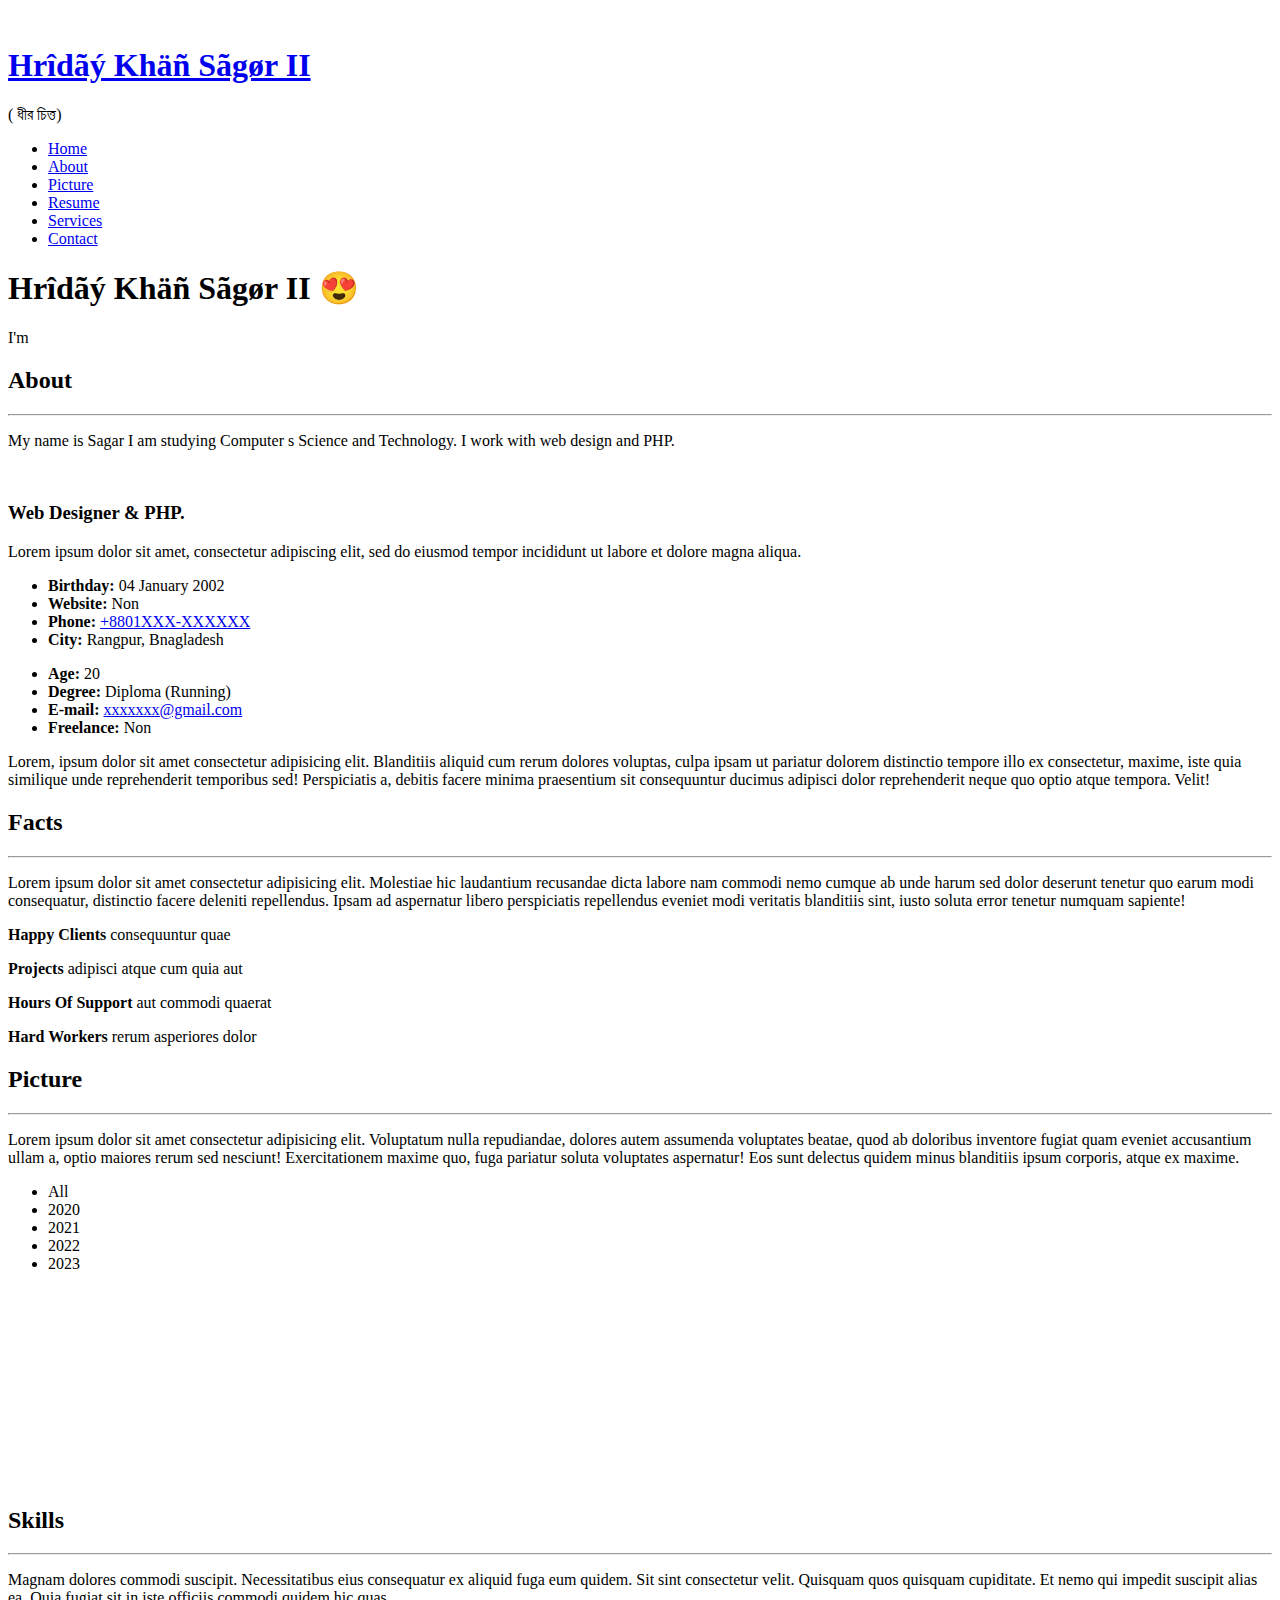
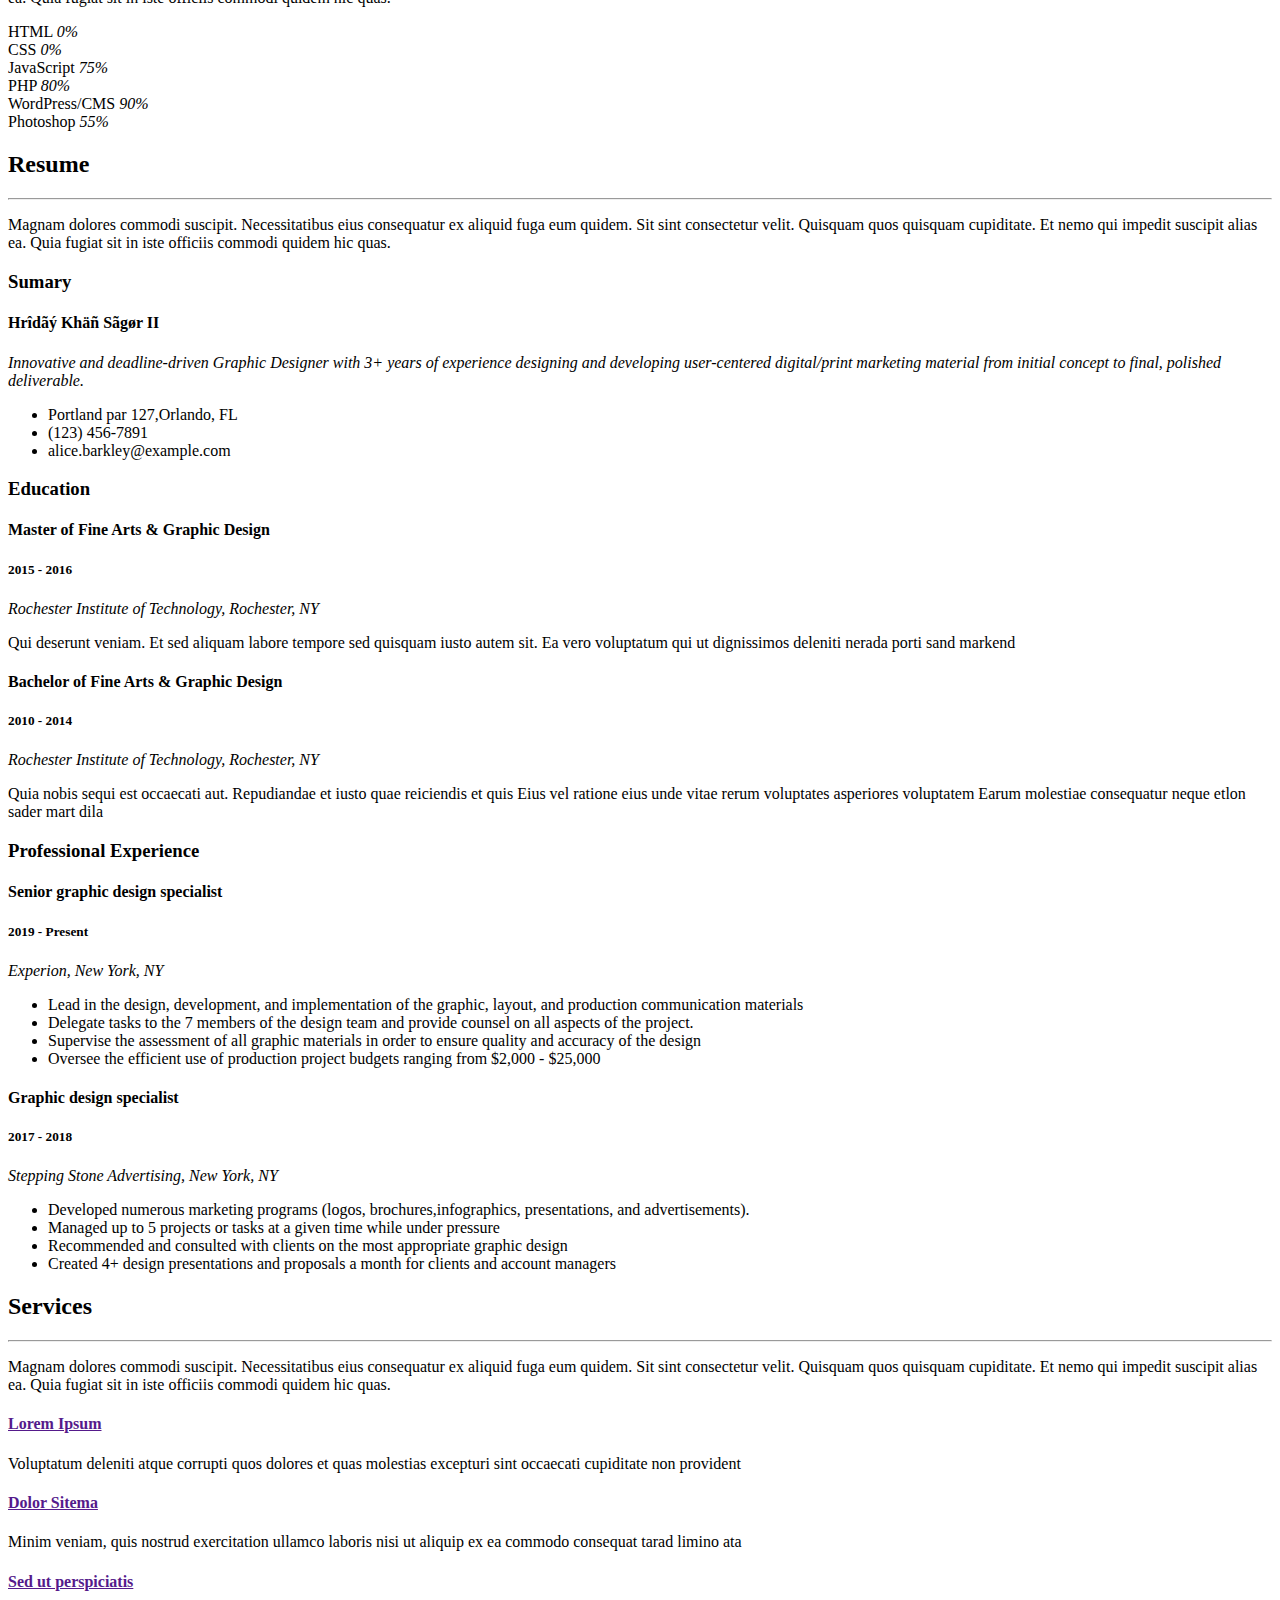
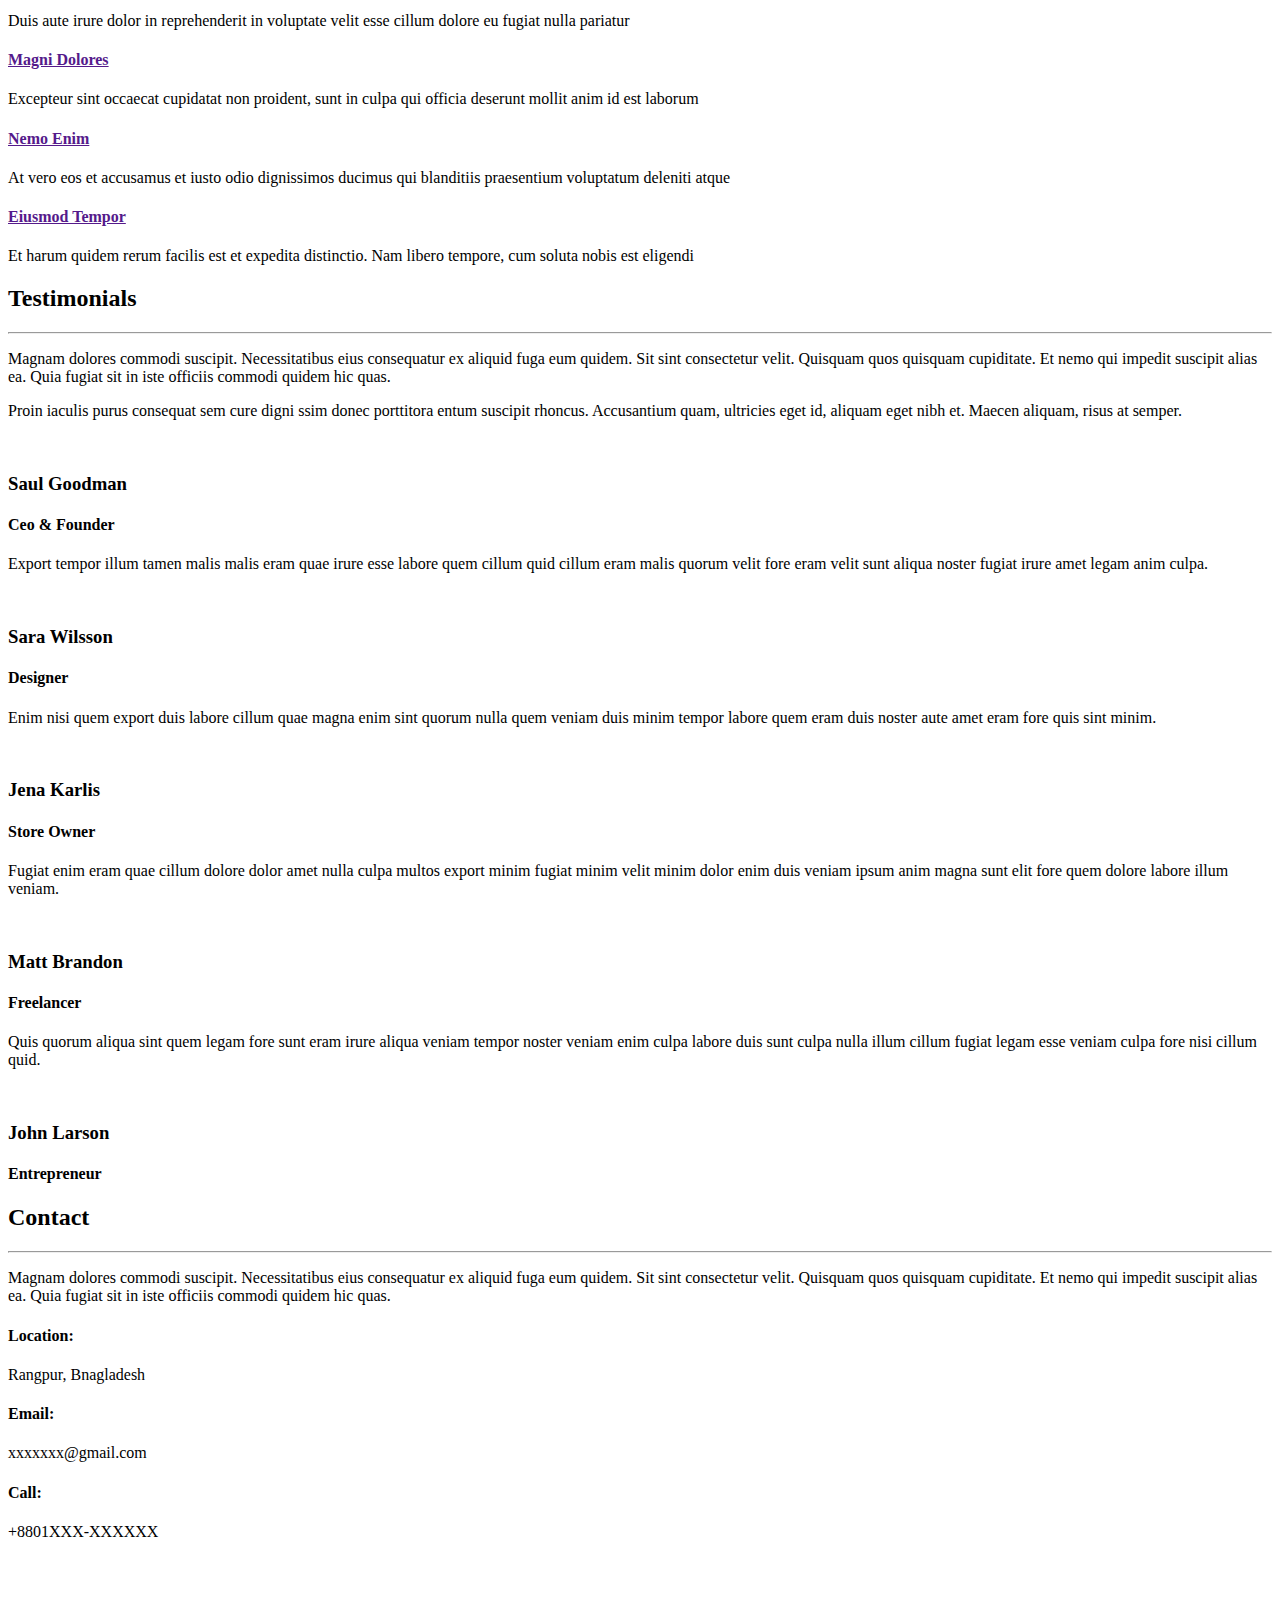
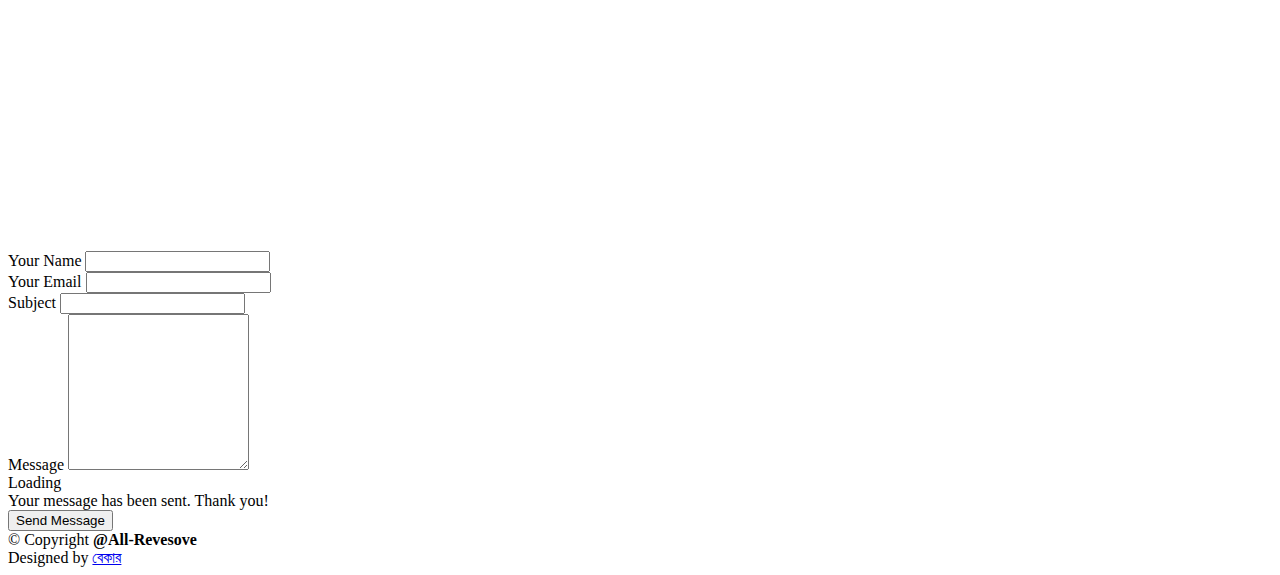
==== index.html @ 51a8d16f "index-file" ====
<!DOCTYPE html>
<html lang="en">

<head>
  <meta charset="utf-8">
  <meta content="width=device-width, initial-scale=1.0" name="viewport">

  <title>Hriday Khan Sagar-Index</title>
  <meta content="" name="description">
  <meta content="" name="keywords">

  <!-- Vendor CSS Files -->
  <link href="assets/vendor/bootstrap/css/bootstrap.min.css" rel="stylesheet">
  <link href="assets/vendor/bootstrap-icons/bootstrap-icons.css" rel="stylesheet">
  <link href="assets/vendor/boxicons/css/boxicons.min.css" rel="stylesheet">
  <link href="assets/vendor/swiper/swiper-bundle.min.css" rel="stylesheet">

  <!-- Template Main CSS File -->
  <link href="assets/css/style.css" rel="stylesheet">
</head>
<body>

  <!-- ======= Mobile nav toggle button ======= -->
  <i class="bi bi-list mobile-nav-toggle d-xl-none"></i>

  <!-- ======= Header ======= -->
  <header id="header">
    <div class="d-flex flex-column">
      <div class="profile">
        <img src="assets/img/HHP178.jpg" alt="" class="img-fluid rounded-circle">
        <h1 class="text-light">
          <a href="index.html">Hrîdãý Khäñ Sãgør II</a>
        </h1>
        <p class="text-center text-white">( ধীর চিত্ত)</p>
        <div class="social-links mt-3 text-center">
          <a href="#" class="twitter">
            <i class="bx bxl-twitter"></i>
          </a>
          <a href="https://www.facebook.com/hridaykhan.sagor" class="facebook">
            <i class="bx bxl-facebook"></i>
          </a>
          <a href="#" class="instagram">
            <i class="bx bxl-instagram"></i>
          </a>
          <a href="#" class="google-plus">
            <i class="bx bxl-skype"></i>
          </a>
          <a href="#" class="linkedin">
            <i class="bx bxl-linkedin"></i>
          </a>
        </div>
      </div>
      <nav id="navbar" class="nav-menu navbar">
        <ul>
          <li>
            <a href="#hero">
             <i class="bx bx-home"></i>
             <span>Home</span>
          </a>
          </li>
          <li>
            <a href="#about">
              <i class="bx bx-user"></i>
              <span>About</span>
            </a>
          </li>
          <li>
            <a href="#portfolio">
              <i class="bx bx-book-content"></i>
              <span>Picture</span>
            </a>
          </li>
          <li>
            <a href="#resume">
              <i class="bx bx-file-blank"></i> 
              <span>Resume</span>
            </a>
          </li>
          <li>
            <a href="#services">
              <i class="bx bx-server"></i>
              <span>Services</span>
            </a>
          </li>
          <li>
            <a href="#contact">
            <i class="bx bx-envelope"></i>
            <span>Contact</span>
           </a>
         </li>
        </ul>
      </nav>
      
      <!-- .nav-menu -->
    </div>
  </header>
  
  <!-- End Header -->



  <!-- ======= Hero Section ======= -->
  <section id="hero" class="d-flex flex-column justify-content-center align-items-center">
    <div class="row">
      <div class="hero-container" data-aos="fade-in">
        <h1>Hrîdãý Khäñ Sãgør II 😍</h1>
          <p>I'm <span class="typed" data-typed-items="Unemployed 😞, Unemployed 😞 ,Unemployed 😞"></span>
          </p>
      </div>
    </div>
  </section><!-- End Hero -->

  <main id="main">

    <!-- ======= About Section ======= -->
    <section id="about" class="about">
      <div class="container">

        <div class="section-title">
          <h2>About</h2>
          <hr data-aos="fade-right">
          <p>
            My name is Sagar I am studying Computer s
            Science and Technology. I work with web design and PHP.
          </p>
        </div>

        <div class="row">
          <div class="col-lg-4" data-aos="fade-right">
            <img src="assets/img/HHP178.jpg" class="img-fluid" alt="">
          </div>
          <div class="col-lg-8 pt-4 pt-lg-0 content" data-aos="fade-left">
            <h3>Web Designer &amp; PHP.</h3>
            <p class="fst-italic">
              Lorem ipsum dolor sit amet, consectetur adipiscing elit, sed do eiusmod tempor incididunt ut labore et dolore
              magna aliqua.
            </p>
            <div class="row">
              <div class="col-lg-6 col-sm-6">
                <ul>
                  <li><i class="bi bi-chevron-right"></i> <strong>Birthday:</strong> <span>04 January 2002</span></li>
                  <li><i class="bi bi-chevron-right"></i> <strong>Website:</strong> <span>Non</span></li>
                  <li><i class="bi bi-chevron-right"></i> <strong>Phone:</strong> <span><a href="tel: 01643161999" class="text-muted">+8801XXX-XXXXXX</a></span></li>
                  <li><i class="bi bi-chevron-right"></i> <strong>City:</strong> <span>Rangpur, Bnagladesh</span></li>
                </ul>
              </div>
              <div class="col-lg-6 col-sm-6 ">
                <ul>
                  <li><i class="bi bi-chevron-right"></i> <strong>Age:</strong> <span>20</span></li>
                  <li><i class="bi bi-chevron-right"></i> <strong>Degree:</strong> <span>Diploma (Running)</span></li>
                  <li><i class="bi bi-chevron-right"></i> <strong>E-mail:</strong> <span><a href="mailto: xxxxxxx@gmail.com" class="text-muted">xxxxxxx@gmail.com</a></span></li>
                  <li><i class="bi bi-chevron-right"></i> <strong>Freelance:</strong> <span>Non</span></li>
                </ul>
              </div>
            </div>
            <p>
              Lorem, ipsum dolor sit amet consectetur adipisicing elit. Blanditiis aliquid cum rerum dolores voluptas, culpa ipsam ut pariatur dolorem distinctio tempore illo ex consectetur, maxime, iste quia similique unde reprehenderit temporibus sed! Perspiciatis a, debitis facere minima praesentium sit consequuntur ducimus adipisci dolor reprehenderit neque quo optio atque tempora. Velit!
            </p>
          </div>
        </div>

      </div>
    </section><!-- End About Section -->

    <!-- ======= Facts Section ======= -->
    <section id="facts" class="facts">
      <div class="container">

        <div class="section-title">
          <h2>Facts</h2>
          <hr data-aos="fade-right">
          <p>Lorem ipsum dolor sit amet consectetur adipisicing elit. Molestiae hic laudantium recusandae dicta labore nam commodi nemo cumque ab unde harum sed dolor deserunt tenetur quo earum modi consequatur, distinctio facere deleniti repellendus. Ipsam ad aspernatur libero perspiciatis repellendus eveniet modi veritatis blanditiis sint, iusto soluta error tenetur numquam sapiente!</p>
        </div>

        <div class="row no-gutters">

          <div class="col-lg-3 col-md-6 d-md-flex align-items-md-stretch" data-aos="fade-up">
            <div class="count-box">
              <i class="bi bi-emoji-smile"></i>
              <span data-purecounter-start="0" data-purecounter-end="232" data-purecounter-duration="1" class="purecounter"></span>
              <p><strong>Happy Clients</strong> consequuntur quae</p>
            </div>
          </div>

          <div class="col-lg-3 col-md-6 d-md-flex align-items-md-stretch" data-aos="fade-up" data-aos-delay="100">
            <div class="count-box">
              <i class="bi bi-journal-richtext"></i>
              <span data-purecounter-start="0" data-purecounter-end="521" data-purecounter-duration="1" class="purecounter"></span>
              <p><strong>Projects</strong> adipisci atque cum quia aut</p>
            </div>
          </div>

          <div class="col-lg-3 col-md-6 d-md-flex align-items-md-stretch" data-aos="fade-up" data-aos-delay="200">
            <div class="count-box">
              <i class="bi bi-headset"></i>
              <span data-purecounter-start="0" data-purecounter-end="1453" data-purecounter-duration="1" class="purecounter"></span>
              <p><strong>Hours Of Support</strong> aut commodi quaerat</p>
            </div>
          </div>

          <div class="col-lg-3 col-md-6 d-md-flex align-items-md-stretch" data-aos="fade-up" data-aos-delay="300">
            <div class="count-box">
              <i class="bi bi-people"></i>
              <span data-purecounter-start="0" data-purecounter-end="32" data-purecounter-duration="1" class="purecounter"></span>
              <p><strong>Hard Workers</strong> rerum asperiores dolor</p>
            </div>
          </div>

        </div>

      </div>
    </section><!-- End Facts Section -->
        <!-- ======= Portfolio Section ======= -->
       <section id="portfolio" class="portfolio section-bg">
          <div class="container">
    
            <div class="section-title">
              <h2> Picture</h2>
              <hr data-aos="fade-right">
              <p>Lorem ipsum dolor sit amet consectetur adipisicing elit. Voluptatum nulla repudiandae, dolores autem assumenda voluptates beatae, quod ab doloribus inventore fugiat quam eveniet accusantium ullam a, optio maiores rerum sed nesciunt! Exercitationem maxime quo, fuga pariatur soluta voluptates aspernatur! Eos sunt delectus quidem minus blanditiis ipsum corporis, atque ex maxime.</p>
            </div>
    
            <div class="row" data-aos="fade-up">
              <div class="col-lg-12 d-flex justify-content-center">
                <ul id="portfolio-flters">
                  <li data-filter="*" class="filter-active">All</li>
                  <li data-filter=".filter-app">2020</li>
                  <li data-filter=".filter-card">2021</li>
                  <li data-filter=".filter-web">2022</li>
                  <li data-filter=".filter-dev">2023</li>
                </ul>
              </div>
            </div>
            <!-- App Card Web -->
          <div class="row portfolio-container" data-aos="fade-up" data-aos-delay="100">
    
              <div class="col-lg-4 col-md-6 portfolio-item filter-app">
                <div class="portfolio-wrap">
                  <img src="assets/img/New folder/lal-panjabi.jpg" class="img-fluid" alt="">
                  <div class="portfolio-links">
                    <a href="assets/img/portfolio/portfolio-1.jpg" data-gallery="portfolioGallery" class="portfolio-lightbox" title="App 1"><i class="bx bx-plus"></i></a>
                    <a href="portfolio-details.html" title="More Details"><i class="bx bx-link"></i></a>
                  </div>
                </div>
              </div>
    
              <div class="col-lg-4 col-md-6 portfolio-item filter-web">
                <div class="portfolio-wrap">
                  <img src="assets/img/New folder/likli.jpg" class="img-fluid" alt="">
                  <div class="portfolio-links">
                    <a href="assets/img/portfolio/portfolio-2.jpg" data-gallery="portfolioGallery" class="portfolio-lightbox" title="Web 3"><i class="bx bx-plus"></i></a>
                    <a href="portfolio-details.html" title="More Details"><i class="bx bx-link"></i></a>
                  </div>
                </div>
              </div>
    
              <div class="col-lg-4 col-md-6 portfolio-item filter-app">
                <div class="portfolio-wrap">
                  <img src="assets/img/New folder/tajhat.jpg" class="img-fluid" alt="">
                  <div class="portfolio-links">
                    <a href="assets/img/portfolio/portfolio-3.jpg" data-gallery="portfolioGallery" class="portfolio-lightbox" title="App 2"><i class="bx bx-plus"></i></a>
                    <a href="portfolio-details.html" title="More Details"><i class="bx bx-link"></i></a>
                  </div>
                </div>
              </div>
    
              <div class="col-lg-4 col-md-6 portfolio-item filter-card">
                <div class="portfolio-wrap">
                  <img src="assets/img/New folder/padma.jpg" class="img-fluid" alt="">
                  <div class="portfolio-links">
                    <a href="assets/img/portfolio/portfolio-4.jpg" data-gallery="portfolioGallery" class="portfolio-lightbox" title="Card 2"><i class="bx bx-plus"></i></a>
                    <a href="portfolio-details.html" title="More Details"><i class="bx bx-link"></i></a>
                  </div>
                </div>
              </div>
    
              <div class="col-lg-4 col-md-6 portfolio-item filter-web">
                <div class="portfolio-wrap">
                  <img src="assets/img/New folder/zoo.JPG" class="img-fluid" alt="">
                  <div class="portfolio-links">
                    <a href="assets/img/portfolio/portfolio-5.jpg" data-gallery="portfolioGallery" class="portfolio-lightbox" title="Web 2"><i class="bx bx-plus"></i></a>
                    <a href="portfolio-details.html" title="More Details"><i class="bx bx-link"></i></a>
                  </div>
                </div>
              </div>
    
              <div class="col-lg-4 col-md-6 portfolio-item filter-app">
                <div class="portfolio-wrap">
                  <img src="assets/img/New folder/Screenshot_2021_0615_140205.png" class="img-fluid" alt="">
                  <div class="portfolio-links">
                    <a href="assets/img/portfolio/portfolio-6.jpg" data-gallery="portfolioGallery" class="portfolio-lightbox" title="App 3"><i class="bx bx-plus"></i></a>
                    <a href="portfolio-details.html" title="More Details"><i class="bx bx-link"></i></a>
                  </div>
                </div>
              </div>
    
              <div class="col-lg-4 col-md-6 portfolio-item filter-card">
                <div class="portfolio-wrap">
                  <img src="assets/img/New folder/noth-view.JPG" class="img-fluid" alt="">
                  <div class="portfolio-links">
                    <a href="assets/img/portfolio/portfolio-7.jpg" data-gallery="portfolioGallery" class="portfolio-lightbox" title="Card 1"><i class="bx bx-plus"></i></a>
                    <a href="portfolio-details.html" title="More Details"><i class="bx bx-link"></i></a>
                  </div>
                </div>
              </div>
    
              <div class="col-lg-4 col-md-6 portfolio-item filter-card">
                <div class="portfolio-wrap">
                  <img src="assets/img/New folder/rajshahi.jpg" class="img-fluid" alt="">
                  <div class="portfolio-links">
                    <a href="assets/img/New folder/zoo.JPG" data-gallery="portfolioGallery" class="portfolio-lightbox" title="Card 3"><i class="bx bx-plus"></i></a>
                    <a href="portfolio-details.html" title="More Details"><i class="bx bx-link"></i></a>
                  </div>
                </div>
              </div>
    
              <div class="col-lg-4 col-md-6 portfolio-item filter-web">
                <div class="portfolio-wrap">
                  <img src="assets/img/New folder/rpi.jpg" class="img-fluid" alt="">
                  <div class="portfolio-links">
                    <a href="assets/img/portfolio/portfolio-9.jpg" data-gallery="portfolioGallery" class="portfolio-lightbox" title="Web 3"><i class="bx bx-plus"></i></a>
                    <a href="portfolio-details.html" title="More Details"><i class="bx bx-link"></i></a>
                  </div>
                </div>
              </div>
              <div class="col-lg-4 col-md-6 portfolio-item filter-card">
                <div class="portfolio-wrap">
                  <img src="assets/img/New folder/HHP06183.JPG" class="img-fluid" alt="">
                  <div class="portfolio-links">
                    <a href="assets/img/New folder/zoo.JPG" data-gallery="portfolioGallery" class="portfolio-lightbox" title="Card 3"><i class="bx bx-plus"></i></a>
                    <a href="portfolio-details.html" title="More Details"><i class="bx bx-link"></i></a>
                  </div>
                </div>
              </div>



              <div class="col-lg-4 col-md-6 portfolio-item filter-web">
                <div class="portfolio-wrap">
                  <img src="assets/img/New folder/likli.jpg" class="img-fluid" alt="">
                  <div class="portfolio-links">
                    <a href="assets/img/portfolio/portfolio-2.jpg" data-gallery="portfolioGallery" class="portfolio-lightbox" title="Web 3"><i class="bx bx-plus"></i></a>
                    <a href="portfolio-details.html" title="More Details"><i class="bx bx-link"></i></a>
                  </div>
                </div>
              </div>
    
            </div>
    
          </div>
        </section>
        <!-- End Portfolio Section -->

    <!-- ======= Skills Section ======= -->
    <section id="skills" class="skills section-bg">
      <div class="container">

        <div class="section-title">
          <h2>Skills</h2>
          <hr data-aos="fade-right">
          <p>Magnam dolores commodi suscipit. Necessitatibus eius consequatur ex aliquid fuga eum quidem. Sit sint consectetur velit. Quisquam quos quisquam cupiditate. Et nemo qui impedit suscipit alias ea. Quia fugiat sit in iste officiis commodi quidem hic quas.</p>
        </div>

        <div class="row skills-content">

          <div class="col-lg-6" data-aos="fade-up">

            <div class="progress">
              <span class="skill">HTML <i class="val">0%</i></span>
              <div class="progress-bar-wrap">
                <div class="progress-bar" role="progressbar" aria-valuenow="100" aria-valuemin="0" aria-valuemax="100"></div>
              </div>
            </div>

            <div class="progress">
              <span class="skill">CSS <i class="val">0%</i></span>
              <div class="progress-bar-wrap">
                <div class="progress-bar" role="progressbar" aria-valuenow="90" aria-valuemin="0" aria-valuemax="100"></div>
              </div>
            </div>

            <div class="progress">
              <span class="skill">JavaScript <i class="val">75%</i></span>
              <div class="progress-bar-wrap">
                <div class="progress-bar" role="progressbar" aria-valuenow="75" aria-valuemin="0" aria-valuemax="100"></div>
              </div>
            </div>

          </div>

          <div class="col-lg-6" data-aos="fade-up" data-aos-delay="100">

            <div class="progress">
              <span class="skill">PHP <i class="val">80%</i></span>
              <div class="progress-bar-wrap">
                <div class="progress-bar" role="progressbar" aria-valuenow="80" aria-valuemin="0" aria-valuemax="100"></div>
              </div>
            </div>

            <div class="progress">
              <span class="skill">WordPress/CMS <i class="val">90%</i></span>
              <div class="progress-bar-wrap">
                <div class="progress-bar" role="progressbar" aria-valuenow="90" aria-valuemin="0" aria-valuemax="100"></div>
              </div>
            </div>

            <div class="progress">
              <span class="skill">Photoshop <i class="val">55%</i></span>
              <div class="progress-bar-wrap">
                <div class="progress-bar" role="progressbar" aria-valuenow="55" aria-valuemin="0" aria-valuemax="100"></div>
              </div>
            </div>

          </div>

        </div>

      </div>
    </section><!-- End Skills Section -->
    
    <!-- ======= Resume Section ======= -->
    <section id="resume" class="resume">
      <div class="container">

        <div class="section-title">
          <h2>Resume</h2>
          <hr data-aos="fade-right">
          <p>Magnam dolores commodi suscipit. Necessitatibus eius consequatur ex aliquid fuga eum quidem. Sit sint consectetur velit. Quisquam quos quisquam cupiditate. Et nemo qui impedit suscipit alias ea. Quia fugiat sit in iste officiis commodi quidem hic quas.</p>
        </div>

        <div class="row">
          <div class="col-lg-6" data-aos="fade-up">
            <h3 class="resume-title">Sumary</h3>
            <div class="resume-item pb-0">
              <h4>Hrîdãý Khäñ Sãgør II</h4>
              <p><em>Innovative and deadline-driven Graphic Designer with 3+ years of experience designing and developing user-centered digital/print marketing material from initial concept to final, polished deliverable.</em></p>
              <ul>
                <li>Portland par 127,Orlando, FL</li>
                <li>(123) 456-7891</li>
                <li>alice.barkley@example.com</li>
              </ul>
            </div>

            <h3 class="resume-title">Education</h3>
            <div class="resume-item">
              <h4>Master of Fine Arts &amp; Graphic Design</h4>
              <h5>2015 - 2016</h5>
              <p><em>Rochester Institute of Technology, Rochester, NY</em></p>
              <p>Qui deserunt veniam. Et sed aliquam labore tempore sed quisquam iusto autem sit. Ea vero voluptatum qui ut dignissimos deleniti nerada porti sand markend</p>
            </div>
            <div class="resume-item">
              <h4>Bachelor of Fine Arts &amp; Graphic Design</h4>
              <h5>2010 - 2014</h5>
              <p><em>Rochester Institute of Technology, Rochester, NY</em></p>
              <p>Quia nobis sequi est occaecati aut. Repudiandae et iusto quae reiciendis et quis Eius vel ratione eius unde vitae rerum voluptates asperiores voluptatem Earum molestiae consequatur neque etlon sader mart dila</p>
            </div>
          </div>
          <div class="col-lg-6" data-aos="fade-up" data-aos-delay="100">
            <h3 class="resume-title">Professional Experience</h3>
            <div class="resume-item">
              <h4>Senior graphic design specialist</h4>
              <h5>2019 - Present</h5>
              <p><em>Experion, New York, NY </em></p>
              <ul>
                <li>Lead in the design, development, and implementation of the graphic, layout, and production communication materials</li>
                <li>Delegate tasks to the 7 members of the design team and provide counsel on all aspects of the project. </li>
                <li>Supervise the assessment of all graphic materials in order to ensure quality and accuracy of the design</li>
                <li>Oversee the efficient use of production project budgets ranging from $2,000 - $25,000</li>
              </ul>
            </div>
            <div class="resume-item">
              <h4>Graphic design specialist</h4>
              <h5>2017 - 2018</h5>
              <p><em>Stepping Stone Advertising, New York, NY</em></p>
              <ul>
                <li>Developed numerous marketing programs (logos, brochures,infographics, presentations, and advertisements).</li>
                <li>Managed up to 5 projects or tasks at a given time while under pressure</li>
                <li>Recommended and consulted with clients on the most appropriate graphic design</li>
                <li>Created 4+ design presentations and proposals a month for clients and account managers</li>
              </ul>
            </div>
          </div>
        </div>

      </div>
    </section><!-- End Resume Section -->

    <!-- ======= Portfolio Section ======= -->
    <!-- <section id="portfolio" class="portfolio section-bg">
      <div class="container">

        <div class="section-title">
          <h2> Protact</h2>
          <p>Magnam dolores commodi suscipit. Necessitatibus eius consequatur ex aliquid fuga eum quidem. Sit sint consectetur velit. Quisquam quos quisquam cupiditate. Et nemo qui impedit suscipit alias ea. Quia fugiat sit in iste officiis commodi quidem hic quas.</p>
        </div>

        <div class="row" data-aos="fade-up">
          <div class="col-lg-12 d-flex justify-content-center">
            <ul id="portfolio-flters">
              <li data-filter="*" class="filter-active">All</li>
              <li data-filter=".filter-app">2020</li>
              <li data-filter=".filter-card">2021</li>
              <li data-filter=".filter-web">2022</li>
            </ul>
          </div>
        </div>
        <!-- App Card Web -- >
        
        <div class="row portfolio-container" data-aos="fade-up" data-aos-delay="100">

          <div class="col-lg-4 col-md-6 portfolio-item filter-app">
            <div class="portfolio-wrap">
              <img src="assets/img/New folder/lal-panjabi.jpg" class="img-fluid" alt="">
              <div class="portfolio-links">
                <a href="assets/img/portfolio/portfolio-1.jpg" data-gallery="portfolioGallery" class="portfolio-lightbox" title="App 1"><i class="bx bx-plus"></i></a>
                <a href="portfolio-details.html" title="More Details"><i class="bx bx-link"></i></a>
              </div>
            </div>
          </div>

          <div class="col-lg-4 col-md-6 portfolio-item filter-web">
            <div class="portfolio-wrap">
              <img src="assets/img/New folder/likli.jpg" class="img-fluid" alt="">
              <div class="portfolio-links">
                <a href="assets/img/portfolio/portfolio-2.jpg" data-gallery="portfolioGallery" class="portfolio-lightbox" title="Web 3"><i class="bx bx-plus"></i></a>
                <a href="portfolio-details.html" title="More Details"><i class="bx bx-link"></i></a>
              </div>
            </div>
          </div>

          <div class="col-lg-4 col-md-6 portfolio-item filter-app">
            <div class="portfolio-wrap">
              <img src="assets/img/New folder/tajhat.jpg" class="img-fluid" alt="">
              <div class="portfolio-links">
                <a href="assets/img/portfolio/portfolio-3.jpg" data-gallery="portfolioGallery" class="portfolio-lightbox" title="App 2"><i class="bx bx-plus"></i></a>
                <a href="portfolio-details.html" title="More Details"><i class="bx bx-link"></i></a>
              </div>
            </div>
          </div>

          <div class="col-lg-4 col-md-6 portfolio-item filter-card">
            <div class="portfolio-wrap">
              <img src="assets/img/New folder/padma.jpg" class="img-fluid" alt="">
              <div class="portfolio-links">
                <a href="assets/img/portfolio/portfolio-4.jpg" data-gallery="portfolioGallery" class="portfolio-lightbox" title="Card 2"><i class="bx bx-plus"></i></a>
                <a href="portfolio-details.html" title="More Details"><i class="bx bx-link"></i></a>
              </div>
            </div>
          </div>

          <div class="col-lg-4 col-md-6 portfolio-item filter-web">
            <div class="portfolio-wrap">
              <img src="assets/img/New folder/zoo.JPG" class="img-fluid" alt="">
              <div class="portfolio-links">
                <a href="assets/img/portfolio/portfolio-5.jpg" data-gallery="portfolioGallery" class="portfolio-lightbox" title="Web 2"><i class="bx bx-plus"></i></a>
                <a href="portfolio-details.html" title="More Details"><i class="bx bx-link"></i></a>
              </div>
            </div>
          </div>

          <div class="col-lg-4 col-md-6 portfolio-item filter-app">
            <div class="portfolio-wrap">
              <img src="assets/img/New folder/Screenshot_2021_0615_140205.png" class="img-fluid" alt="">
              <div class="portfolio-links">
                <a href="assets/img/portfolio/portfolio-6.jpg" data-gallery="portfolioGallery" class="portfolio-lightbox" title="App 3"><i class="bx bx-plus"></i></a>
                <a href="portfolio-details.html" title="More Details"><i class="bx bx-link"></i></a>
              </div>
            </div>
          </div>

          <div class="col-lg-4 col-md-6 portfolio-item filter-card">
            <div class="portfolio-wrap">
              <img src="assets/img/New folder/noth-view.JPG" class="img-fluid" alt="">
              <div class="portfolio-links">
                <a href="assets/img/portfolio/portfolio-7.jpg" data-gallery="portfolioGallery" class="portfolio-lightbox" title="Card 1"><i class="bx bx-plus"></i></a>
                <a href="portfolio-details.html" title="More Details"><i class="bx bx-link"></i></a>
              </div>
            </div>
          </div>

          <div class="col-lg-4 col-md-6 portfolio-item filter-card">
            <div class="portfolio-wrap">
              <img src="assets/img/New folder/rajshahi.jpg" class="img-fluid" alt="">
              <div class="portfolio-links">
                <a href="assets/img/New folder/zoo.JPG" data-gallery="portfolioGallery" class="portfolio-lightbox" title="Card 3"><i class="bx bx-plus"></i></a>
                <a href="portfolio-details.html" title="More Details"><i class="bx bx-link"></i></a>
              </div>
            </div>
          </div>

          <div class="col-lg-4 col-md-6 portfolio-item filter-web">
            <div class="portfolio-wrap">
              <img src="assets/img/New folder/rpi.jpg" class="img-fluid" alt="">
              <div class="portfolio-links">
                <a href="assets/img/portfolio/portfolio-9.jpg" data-gallery="portfolioGallery" class="portfolio-lightbox" title="Web 3"><i class="bx bx-plus"></i></a>
                <a href="portfolio-details.html" title="More Details"><i class="bx bx-link"></i></a>
              </div>
            </div>
          </div>
          <div class="col-lg-4 col-md-6 portfolio-item filter-card">
            <div class="portfolio-wrap">
              <img src="assets/img/New folder/HHP06183.JPG" class="img-fluid" alt="">
              <div class="portfolio-links">
                <a href="assets/img/New folder/zoo.JPG" data-gallery="portfolioGallery" class="portfolio-lightbox" title="Card 3"><i class="bx bx-plus"></i></a>
                <a href="portfolio-details.html" title="More Details"><i class="bx bx-link"></i></a>
              </div>
            </div>
          </div>

        </div>

      </div>
    </section> -->
    <!-- End Portfolio Section -->

    <!-- ======= Services Section ======= -->
    <section id="services" class="services">
      <div class="container">

        <div class="section-title">
          <h2>Services</h2>
          <hr data-aos="fade-right">
          <p>Magnam dolores commodi suscipit. Necessitatibus eius consequatur ex aliquid fuga eum quidem. Sit sint consectetur velit. Quisquam quos quisquam cupiditate. Et nemo qui impedit suscipit alias ea. Quia fugiat sit in iste officiis commodi quidem hic quas.</p>
        </div>

        <div class="row">
          <div class="col-lg-4 col-md-6 icon-box" data-aos="fade-up">
            <div class="icon"><i class="bi bi-briefcase"></i></div>
            <h4 class="title"><a href="">Lorem Ipsum</a></h4>
            <p class="description">Voluptatum deleniti atque corrupti quos dolores et quas molestias excepturi sint occaecati cupiditate non provident</p>
          </div>
          <div class="col-lg-4 col-md-6 icon-box" data-aos="fade-up" data-aos-delay="100">
            <div class="icon"><i class="bi bi-card-checklist"></i></div>
            <h4 class="title"><a href="">Dolor Sitema</a></h4>
            <p class="description">Minim veniam, quis nostrud exercitation ullamco laboris nisi ut aliquip ex ea commodo consequat tarad limino ata</p>
          </div>
          <div class="col-lg-4 col-md-6 icon-box" data-aos="fade-up" data-aos-delay="200">
            <div class="icon"><i class="bi bi-bar-chart"></i></div>
            <h4 class="title"><a href="">Sed ut perspiciatis</a></h4>
            <p class="description">Duis aute irure dolor in reprehenderit in voluptate velit esse cillum dolore eu fugiat nulla pariatur</p>
          </div>
          <div class="col-lg-4 col-md-6 icon-box" data-aos="fade-up" data-aos-delay="300">
            <div class="icon"><i class="bi bi-binoculars"></i></div>
            <h4 class="title"><a href="">Magni Dolores</a></h4>
            <p class="description">Excepteur sint occaecat cupidatat non proident, sunt in culpa qui officia deserunt mollit anim id est laborum</p>
          </div>
          <div class="col-lg-4 col-md-6 icon-box" data-aos="fade-up" data-aos-delay="400">
            <div class="icon"><i class="bi bi-brightness-high"></i></div>
            <h4 class="title"><a href="">Nemo Enim</a></h4>
            <p class="description">At vero eos et accusamus et iusto odio dignissimos ducimus qui blanditiis praesentium voluptatum deleniti atque</p>
          </div>
          <div class="col-lg-4 col-md-6 icon-box" data-aos="fade-up" data-aos-delay="500">
            <div class="icon"><i class="bi bi-calendar4-week"></i></div>
            <h4 class="title"><a href="">Eiusmod Tempor</a></h4>
            <p class="description">Et harum quidem rerum facilis est et expedita distinctio. Nam libero tempore, cum soluta nobis est eligendi</p>
          </div>
        </div>

      </div>
    </section><!-- End Services Section -->

    <!-- ======= Testimonials Section ======= -->
    <section id="testimonials" class="testimonials section-bg">
      <div class="container">

        <div class="section-title">
          <h2>Testimonials</h2>
          <hr data-aos="fade-right">
          <p>Magnam dolores commodi suscipit. Necessitatibus eius consequatur ex aliquid fuga eum quidem. Sit sint consectetur velit. Quisquam quos quisquam cupiditate. Et nemo qui impedit suscipit alias ea. Quia fugiat sit in iste officiis commodi quidem hic quas.</p>
        </div>

        <div class="testimonials-slider swiper" data-aos="fade-up" data-aos-delay="100">
          <div class="swiper-wrapper">

            <div class="swiper-slide">
              <div class="testimonial-item" data-aos="fade-up">
                <p>
                  <i class="bx bxs-quote-alt-left quote-icon-left"></i>
                  Proin iaculis purus consequat sem cure digni ssim donec porttitora entum suscipit rhoncus. Accusantium quam, ultricies eget id, aliquam eget nibh et. Maecen aliquam, risus at semper.
                  <i class="bx bxs-quote-alt-right quote-icon-right"></i>
                </p>
                <img src="assets/img/testimonials/testimonials-1.jpg" class="testimonial-img" alt="">
                <h3>Saul Goodman</h3>
                <h4>Ceo &amp; Founder</h4>
              </div>
            </div><!-- End testimonial item -->

            <div class="swiper-slide">
              <div class="testimonial-item" data-aos="fade-up" data-aos-delay="100">
                <p>
                  <i class="bx bxs-quote-alt-left quote-icon-left"></i>
                  Export tempor illum tamen malis malis eram quae irure esse labore quem cillum quid cillum eram malis quorum velit fore eram velit sunt aliqua noster fugiat irure amet legam anim culpa.
                  <i class="bx bxs-quote-alt-right quote-icon-right"></i>
                </p>
                <img src="assets/img/testimonials/testimonials-2.jpg" class="testimonial-img" alt="">
                <h3>Sara Wilsson</h3>
                <h4>Designer</h4>
              </div>
            </div><!-- End testimonial item -->

            <div class="swiper-slide">
              <div class="testimonial-item" data-aos="fade-up" data-aos-delay="200">
                <p>
                  <i class="bx bxs-quote-alt-left quote-icon-left"></i>
                  Enim nisi quem export duis labore cillum quae magna enim sint quorum nulla quem veniam duis minim tempor labore quem eram duis noster aute amet eram fore quis sint minim.
                  <i class="bx bxs-quote-alt-right quote-icon-right"></i>
                </p>
                <img src="assets/img/testimonials/testimonials-3.jpg" class="testimonial-img" alt="">
                <h3>Jena Karlis</h3>
                <h4>Store Owner</h4>
              </div>
            </div><!-- End testimonial item -->

            <div class="swiper-slide">
              <div class="testimonial-item" data-aos="fade-up" data-aos-delay="300">
                <p>
                  <i class="bx bxs-quote-alt-left quote-icon-left"></i>
                  Fugiat enim eram quae cillum dolore dolor amet nulla culpa multos export minim fugiat minim velit minim dolor enim duis veniam ipsum anim magna sunt elit fore quem dolore labore illum veniam.
                  <i class="bx bxs-quote-alt-right quote-icon-right"></i>
                </p>
                <img src="assets/img/testimonials/testimonials-4.jpg" class="testimonial-img" alt="">
                <h3>Matt Brandon</h3>
                <h4>Freelancer</h4>
              </div>
            </div><!-- End testimonial item -->

            <div class="swiper-slide">
              <div class="testimonial-item" data-aos="fade-up" data-aos-delay="400">
                <p>
                  <i class="bx bxs-quote-alt-left quote-icon-left"></i>
                  Quis quorum aliqua sint quem legam fore sunt eram irure aliqua veniam tempor noster veniam enim culpa labore duis sunt culpa nulla illum cillum fugiat legam esse veniam culpa fore nisi cillum quid.
                  <i class="bx bxs-quote-alt-right quote-icon-right"></i>
                </p>
                <img src="assets/img/testimonials/testimonials-5.jpg" class="testimonial-img" alt="">
                <h3>John Larson</h3>
                <h4>Entrepreneur</h4>
              </div>
            </div><!-- End testimonial item -->

          </div>
          <div class="swiper-pagination"></div>
        </div>

      </div>
    </section><!-- End Testimonials Section -->

    <!-- ======= Contact Section ======= -->
    <section id="contact" class="contact">
      <div class="container">

        <div class="section-title">
          <h2>Contact</h2>
          <hr data-aos="fade-right">
          <p>Magnam dolores commodi suscipit. Necessitatibus eius consequatur ex aliquid fuga eum quidem. Sit sint consectetur velit. Quisquam quos quisquam cupiditate. Et nemo qui impedit suscipit alias ea. Quia fugiat sit in iste officiis commodi quidem hic quas.</p>
        </div>

        <div class="row" data-aos="fade-in">

          <div class="col-lg-5 d-flex align-items-stretch">
            <div class="info">
              <div class="address">
                <i class="bi bi-geo-alt"></i>
                <h4>Location:</h4>
                <p>Rangpur, Bnagladesh</p>
              </div>

              <div class="email">
                <i class="bi bi-envelope"></i>
                <h4>Email:</h4>
                <p>xxxxxxx@gmail.com</p>
              </div>

              <div class="phone">
                <i class="bi bi-phone"></i>
                <h4>Call:</h4>
                <p>+8801XXX-XXXXXX</p>
              </div>

              <iframe src="https://www.google.com/maps/embed?pb=!1m14!1m8!1m3!1d12097.433213460943!2d-74.0062269!3d40.7101282!3m2!1i1024!2i768!4f13.1!3m3!1m2!1s0x0%3A0xb89d1fe6bc499443!2sDowntown+Conference+Center!5e0!3m2!1smk!2sbg!4v1539943755621" frameborder="0" style="border:0; width: 100%; height: 290px;" allowfullscreen></iframe>
            </div>

          </div>

          <div class="col-lg-7 mt-5 mt-lg-0 d-flex align-items-stretch">
            <form action="forms/contact.php" method="post" role="form" class="php-email-form">
              <div class="row">
                <div class="form-group col-md-6">
                  <label for="name">Your Name</label>
                  <input type="text" name="name" class="form-control" id="name" required>
                </div>
                <div class="form-group col-md-6">
                  <label for="name">Your Email</label>
                  <input type="email" class="form-control" name="email" id="email" required>
                </div>
              </div>
              <div class="form-group">
                <label for="name">Subject</label>
                <input type="text" class="form-control" name="subject" id="subject" required>
              </div>
              <div class="form-group">
                <label for="name">Message</label>
                <textarea class="form-control" name="message" rows="10" required></textarea>
              </div>
              <div class="my-3">
                <div class="loading">Loading</div>
                <div class="error-message"></div>
                <div class="sent-message">Your message has been sent. Thank you!</div>
              </div>
              <div class="text-center"><button type="submit">Send Message</button></div>
            </form>
          </div>

        </div>

      </div>
    </section><!-- End Contact Section -->

  </main><!-- End #main -->

  <!-- ======= Footer ======= -->
  <footer id="footer">
    <div class="container">
      <div class="copyright">
        &copy; Copyright <strong><span> @All-Revesove</span></strong>
      </div>
      <div class="credits">
        Designed by <a href="https://www.facebook.com/hridaykhan.sagor">বেকার</a>
      </div>
    </div>
  </footer><!-- End  Footer -->

  <a href="#" class="back-to-top d-flex align-items-center justify-content-center"><i class="bi bi-arrow-up-short"></i></a>

  <!-- Vendor JS Files -->
  <script src="assets/vendor/purecounter/purecounter_vanilla.js"></script>
  <script src="assets/vendor/aos/aos.js"></script>
  <script src="assets/vendor/bootstrap/js/bootstrap.bundle.min.js"></script>
  <script src="assets/vendor/glightbox/js/glightbox.min.js"></script>
  <script src="assets/vendor/isotope-layout/isotope.pkgd.min.js"></script>
  <script src="assets/vendor/swiper/swiper-bundle.min.js"></script>
  <script src="assets/vendor/typed.js/typed.min.js"></script>
  <script src="assets/vendor/waypoints/noframework.waypoints.js"></script>
  <script src="assets/vendor/php-email-form/validate.js"></script>

  <!-- Template Main JS File -->
  <script src="assets/js/main.js"></script>

</body>

</html>
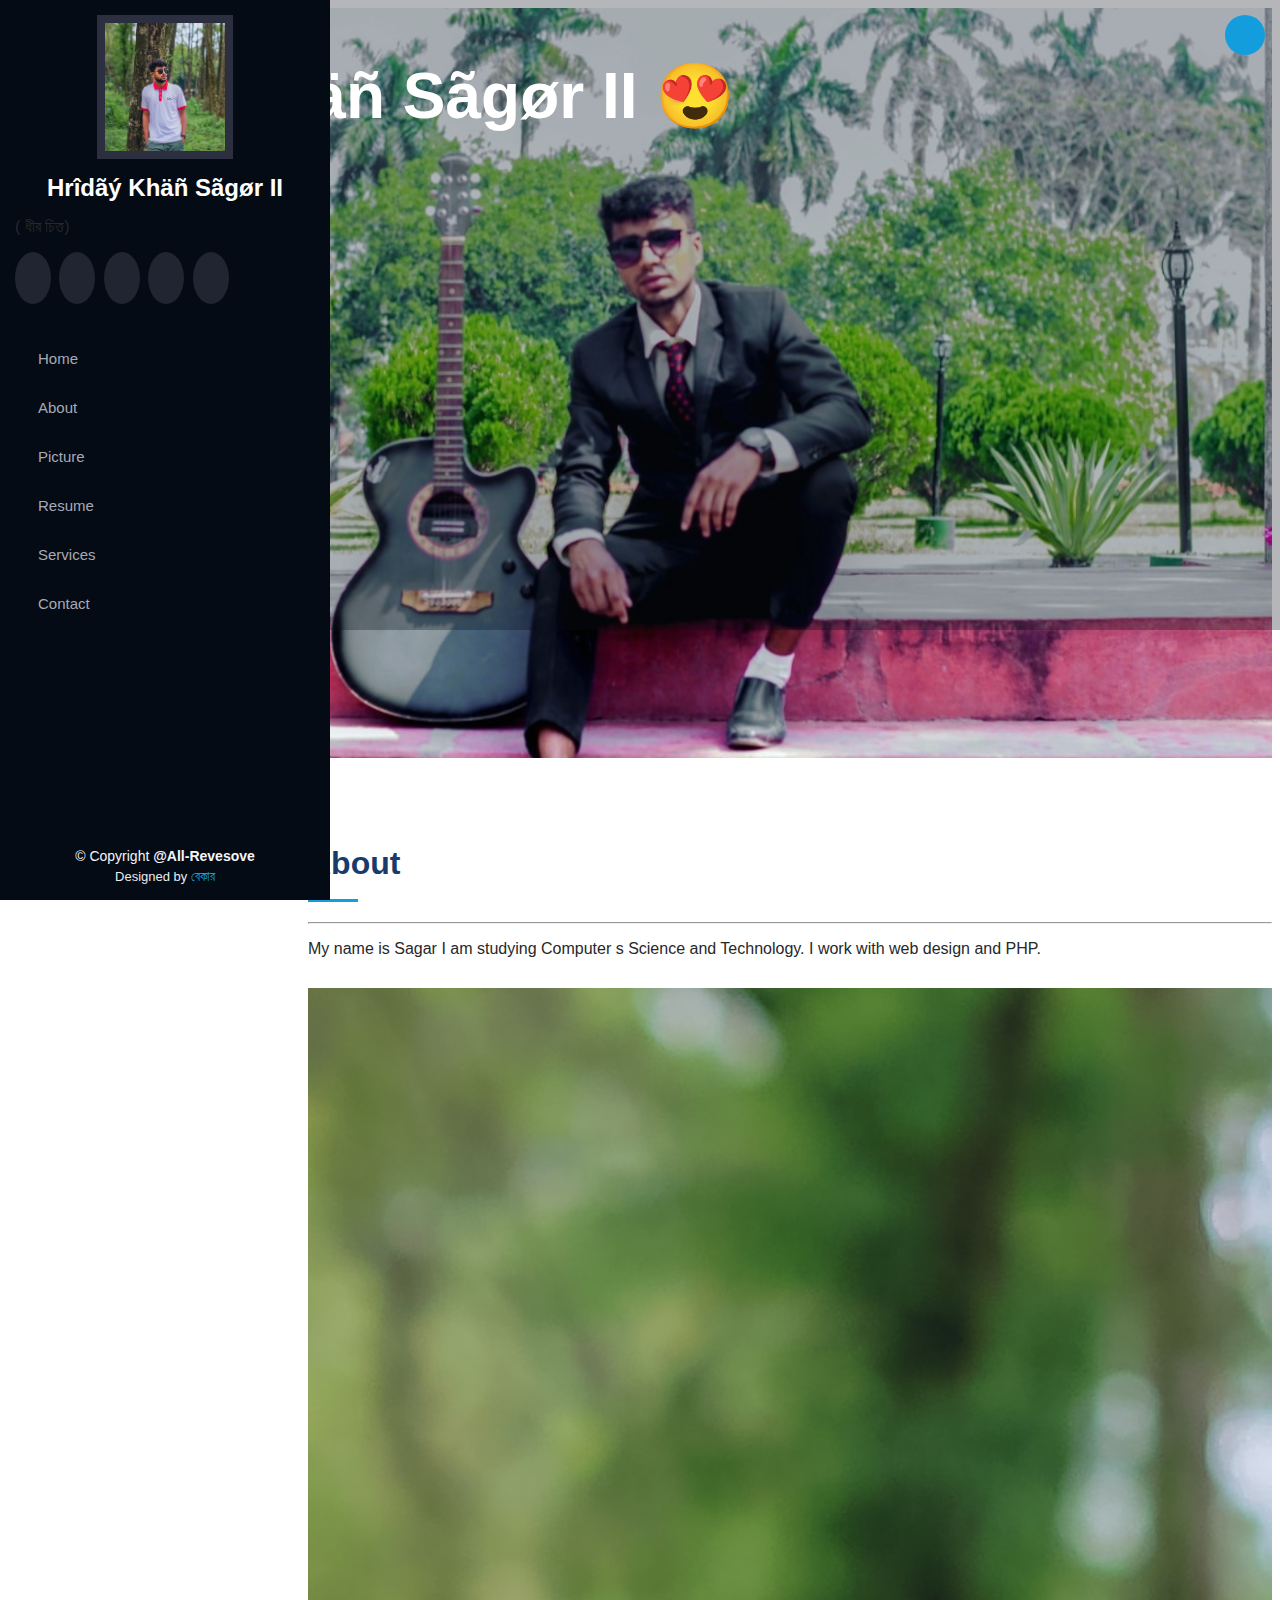
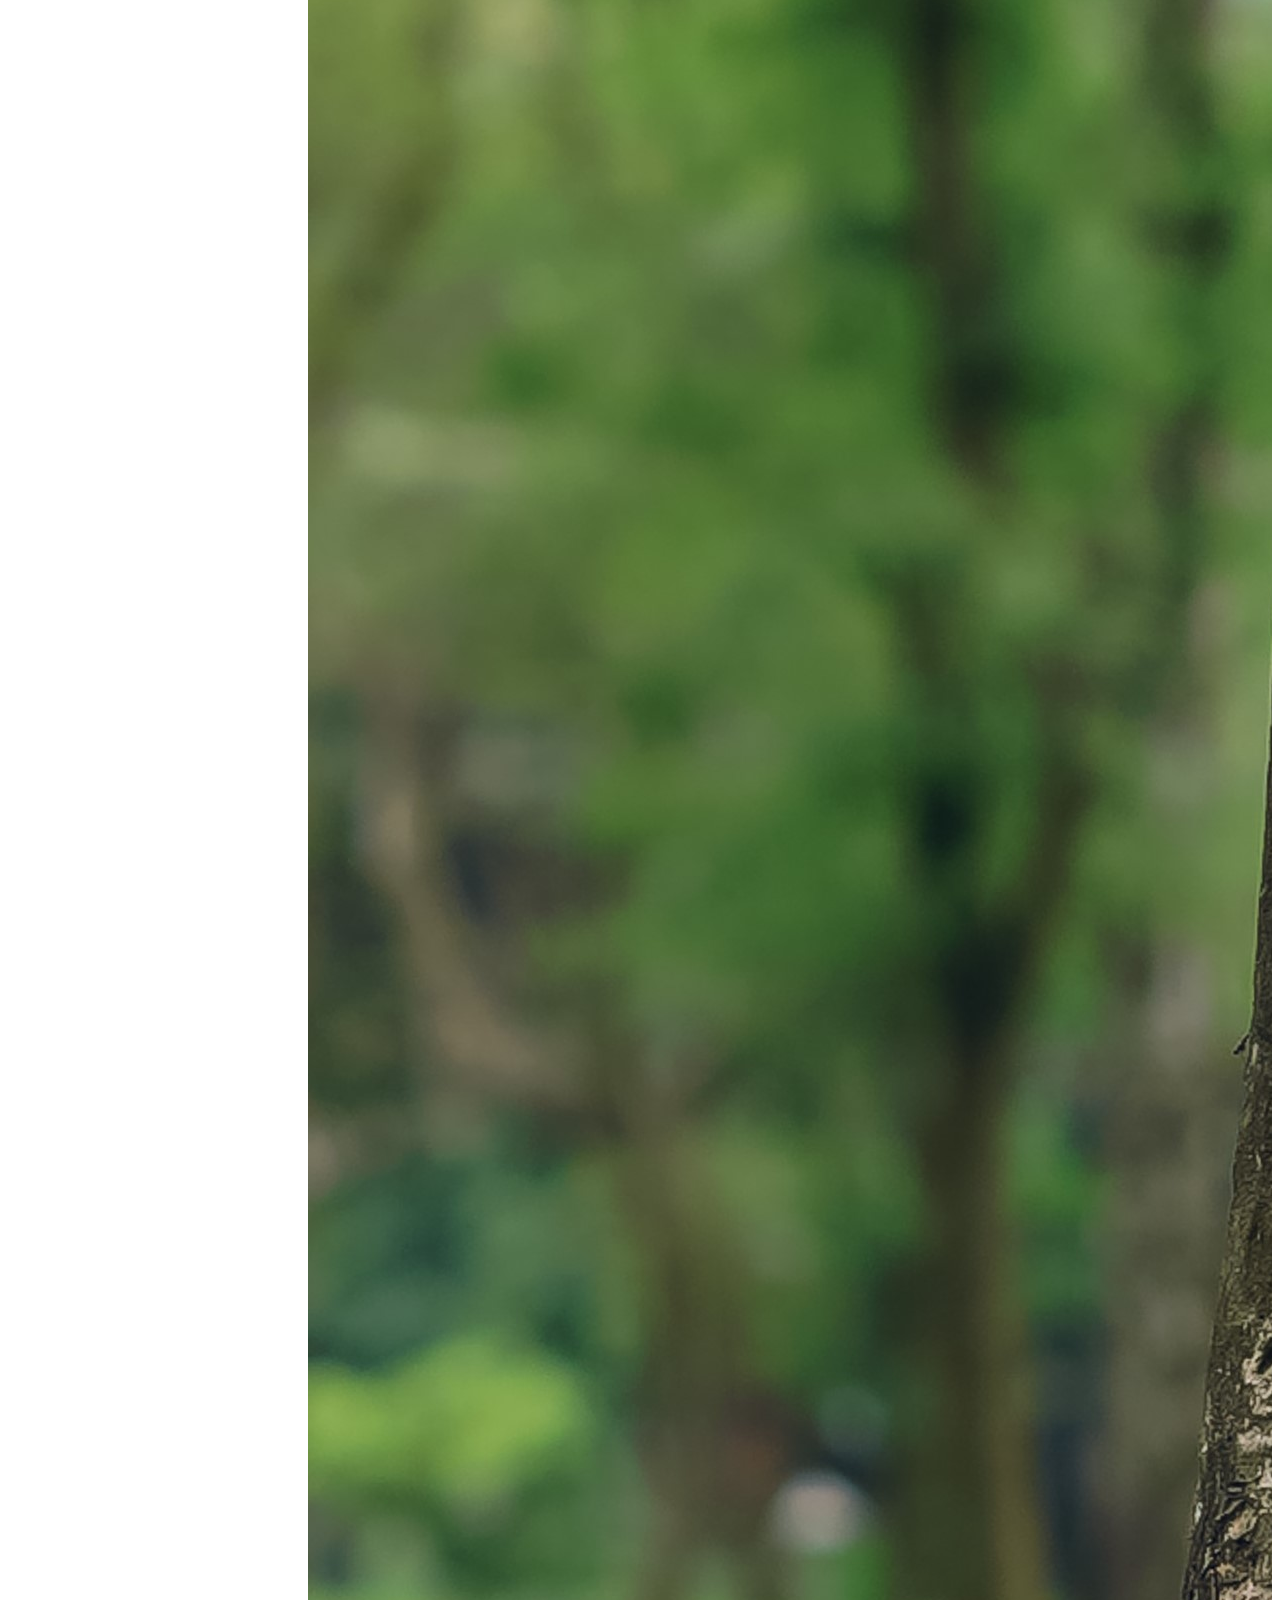
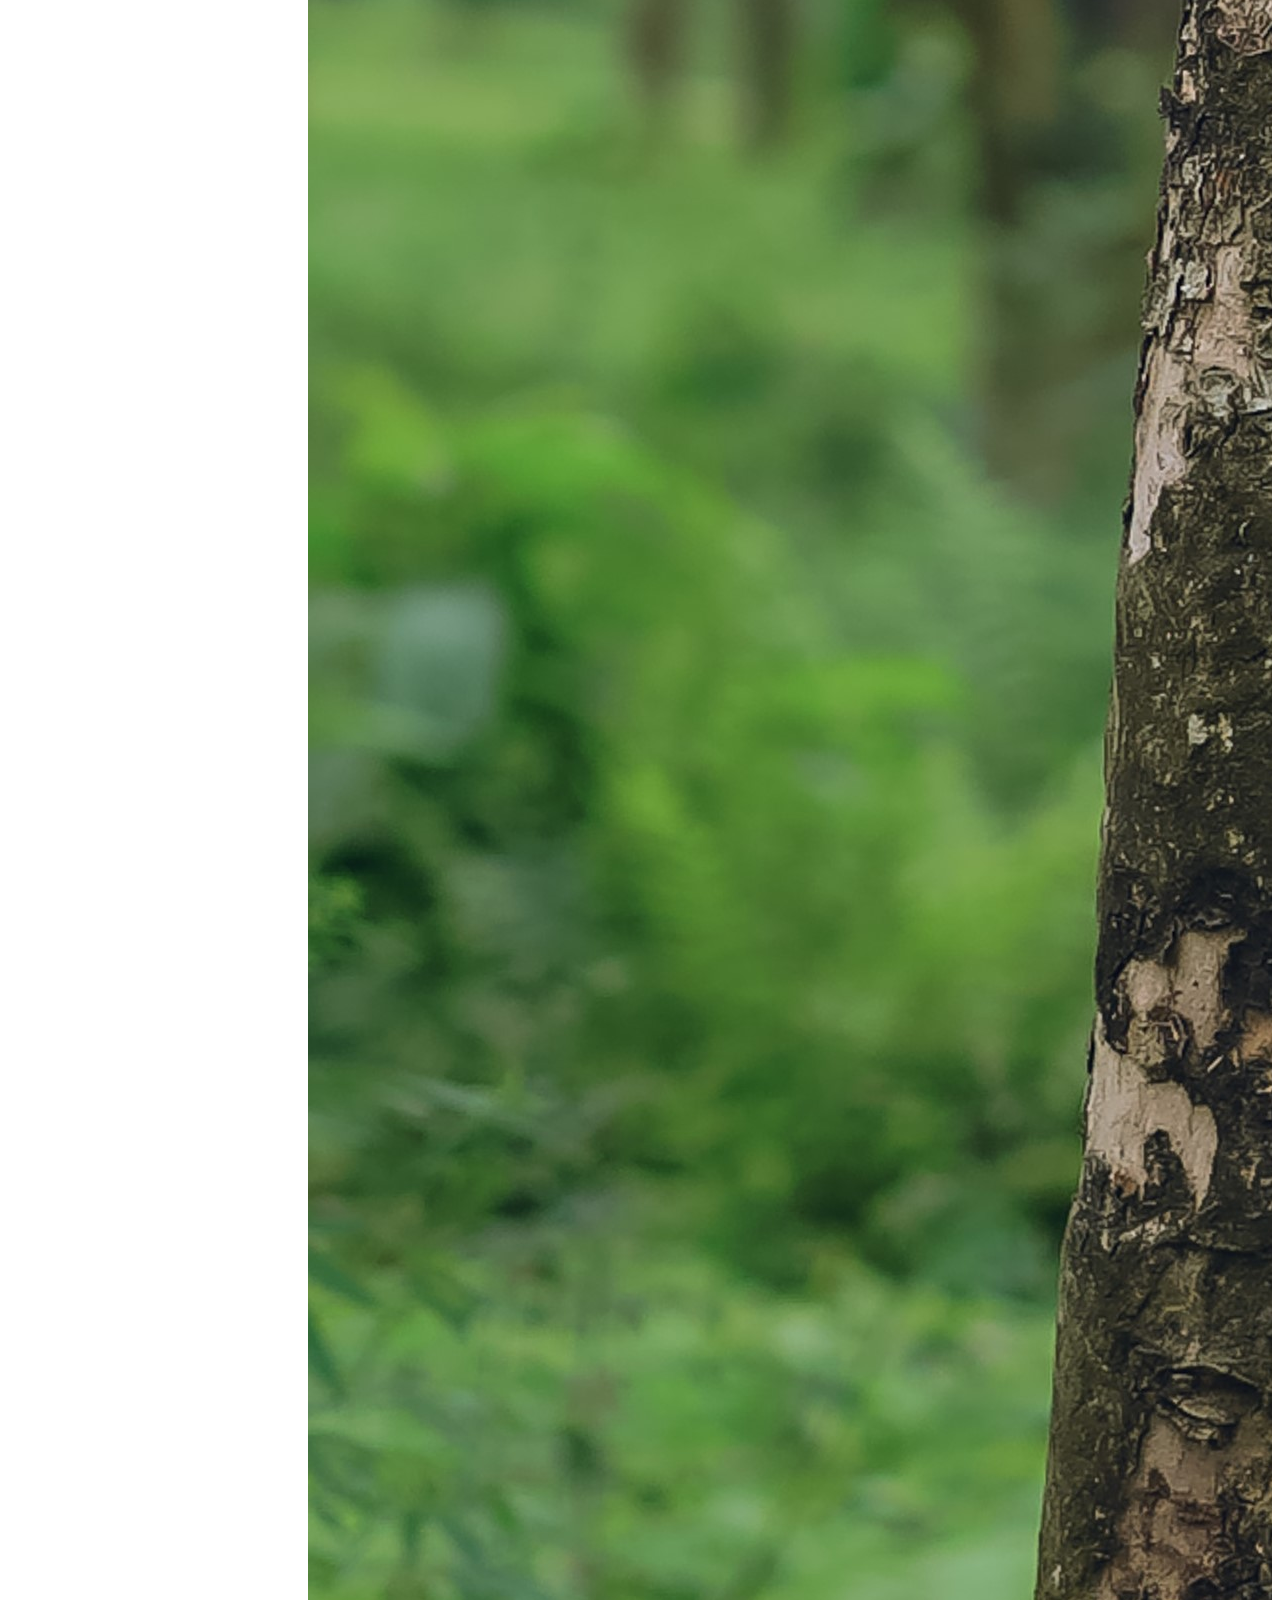
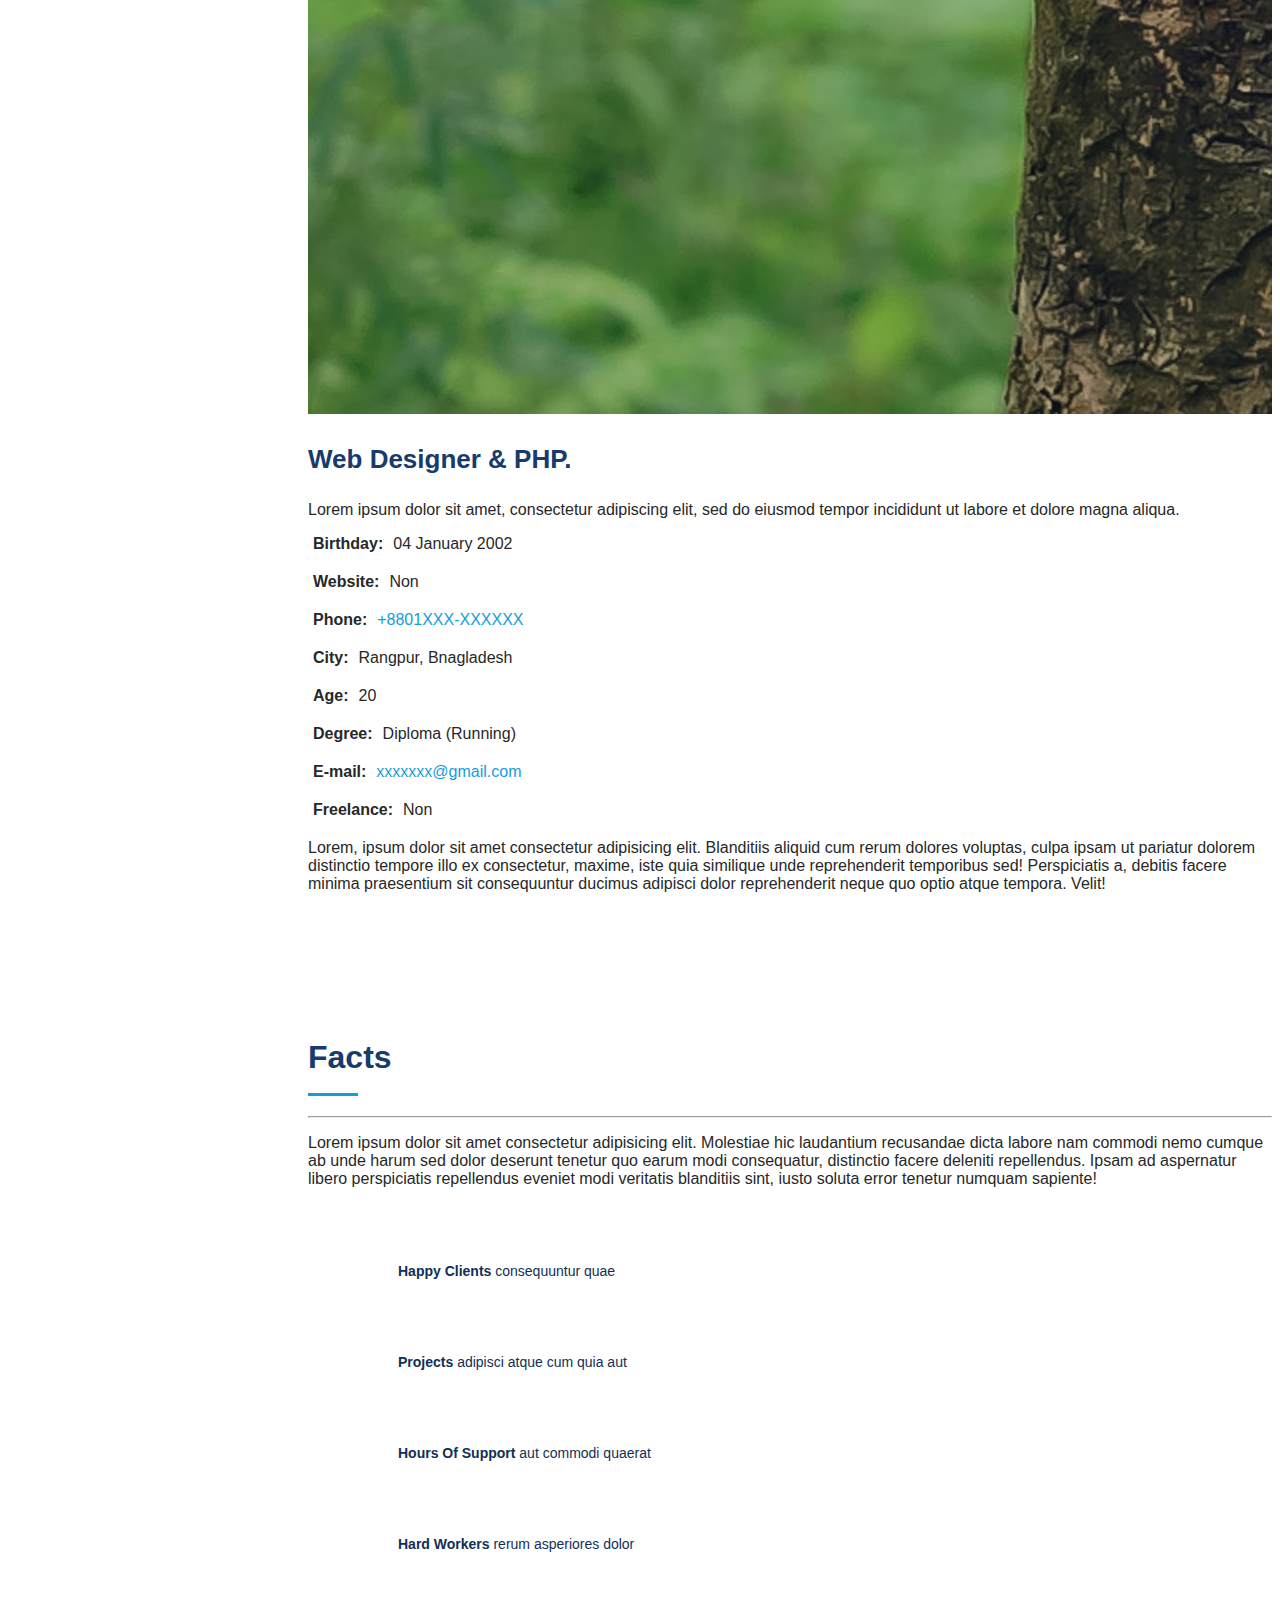
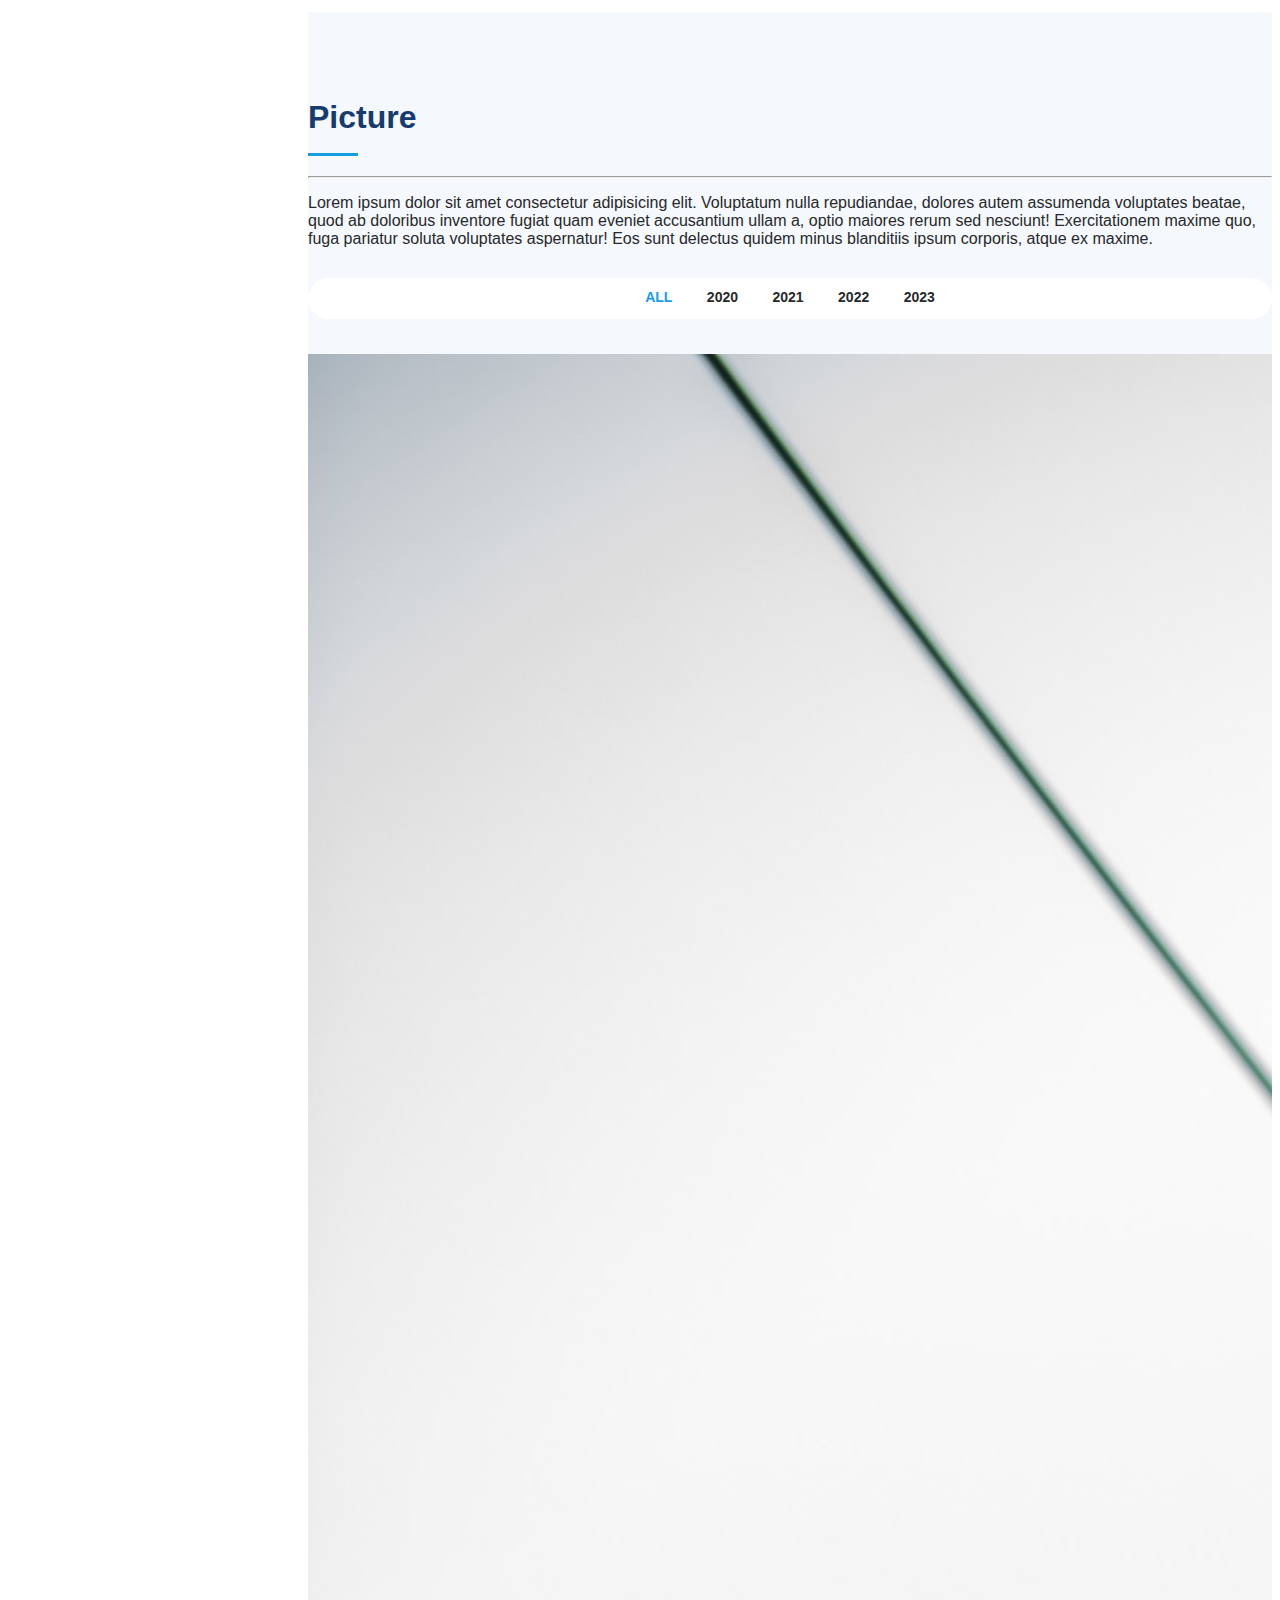
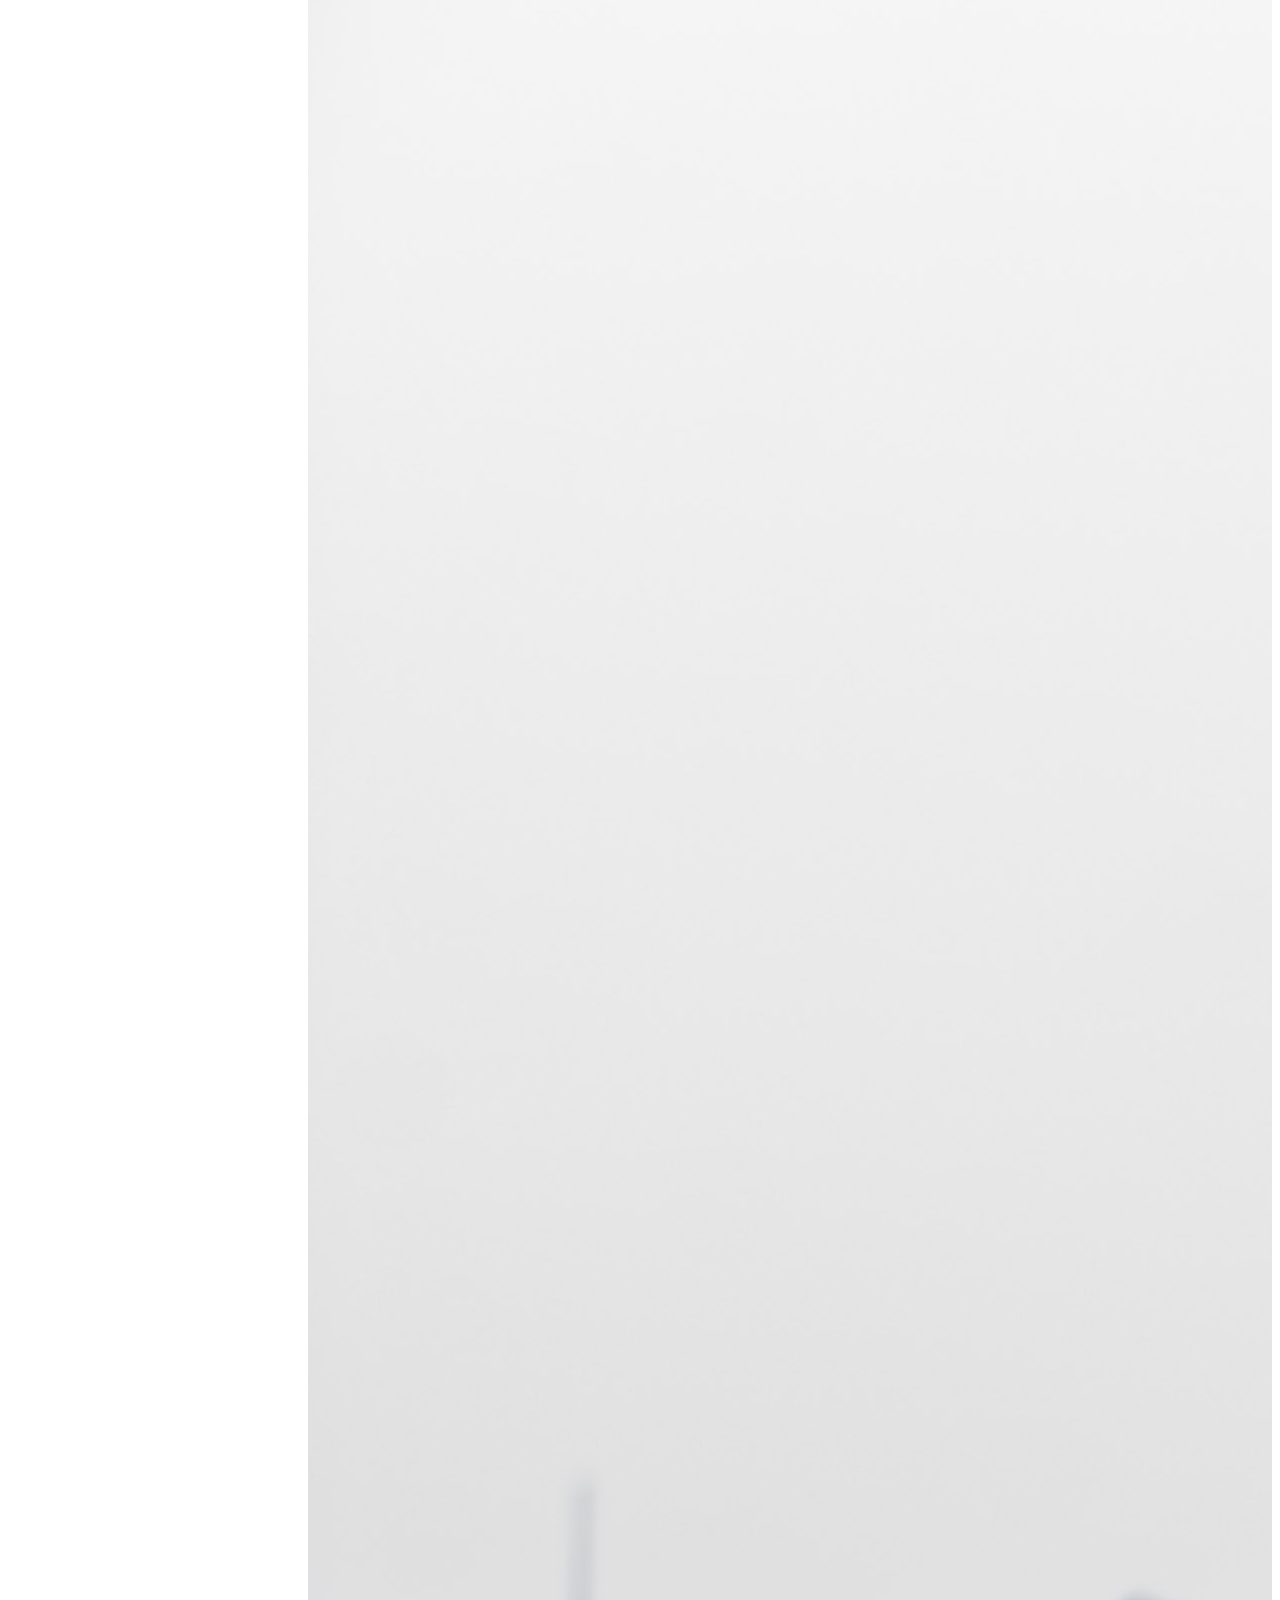
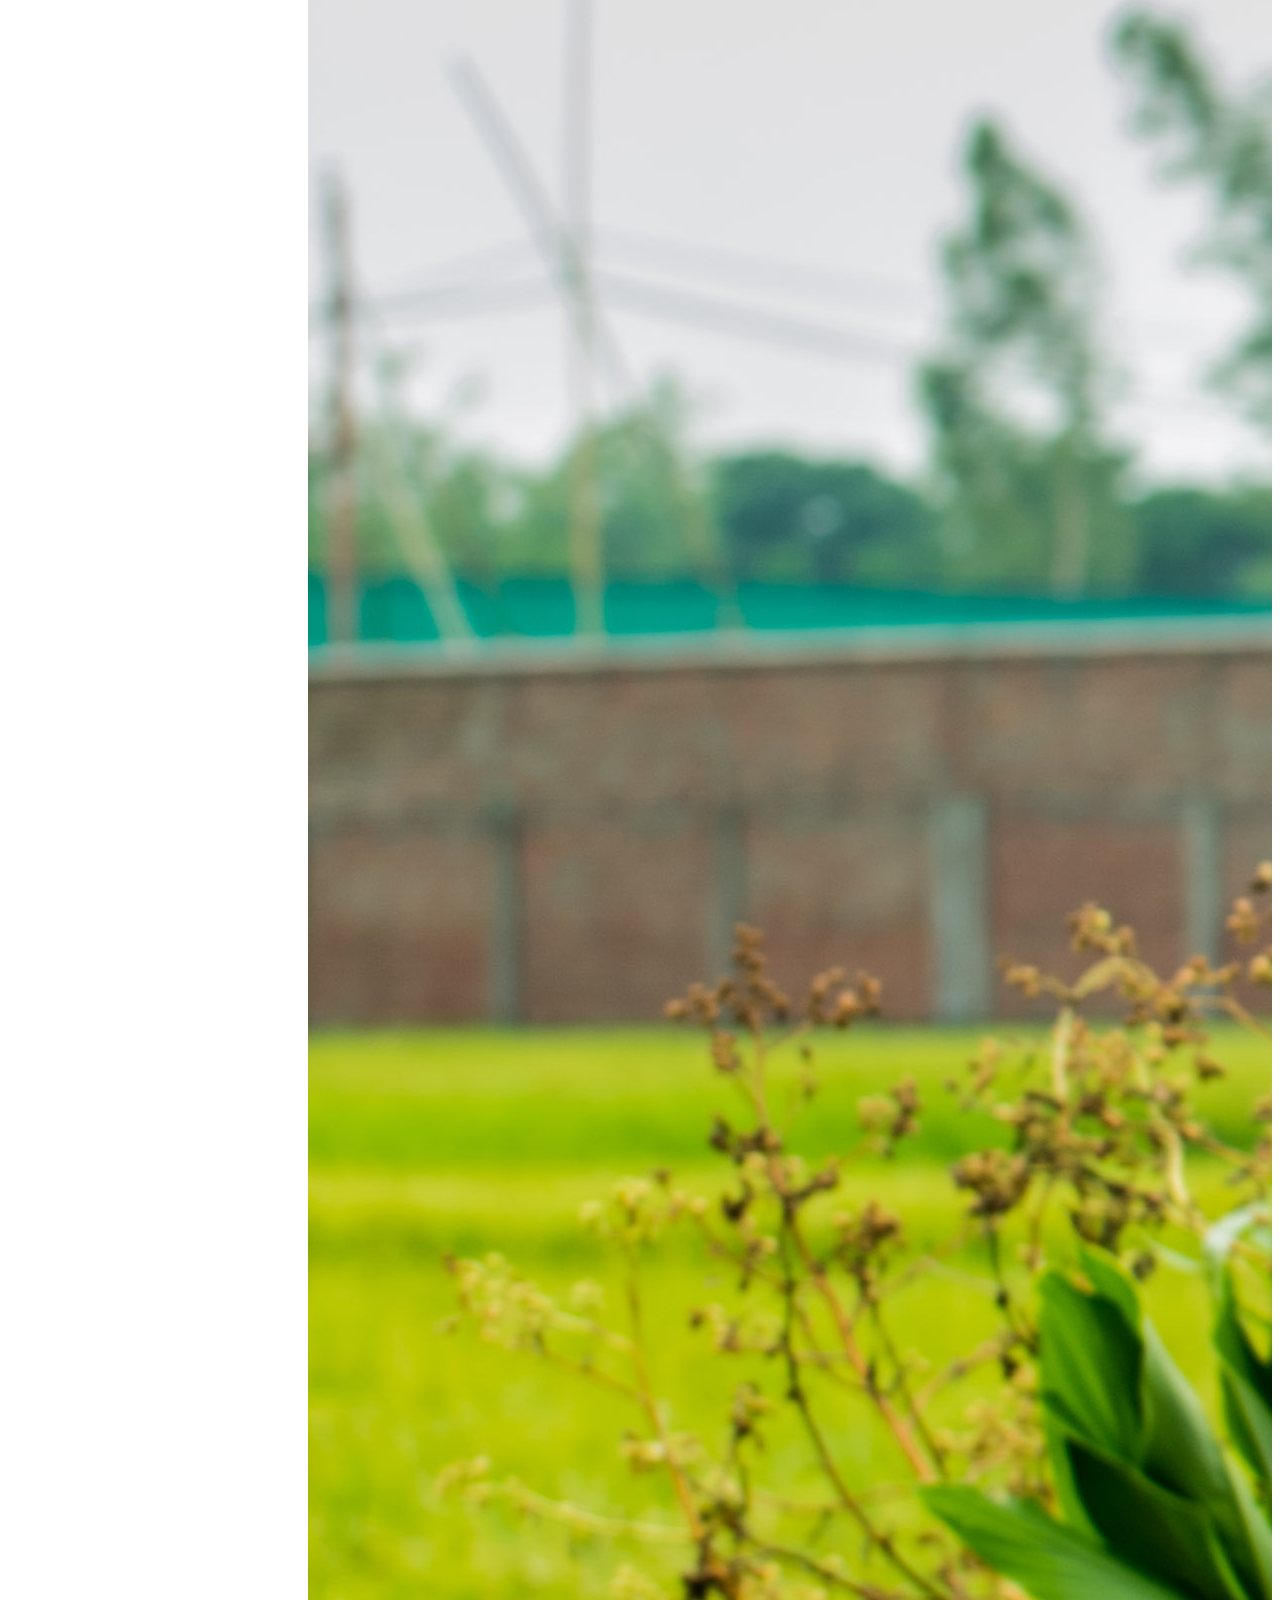
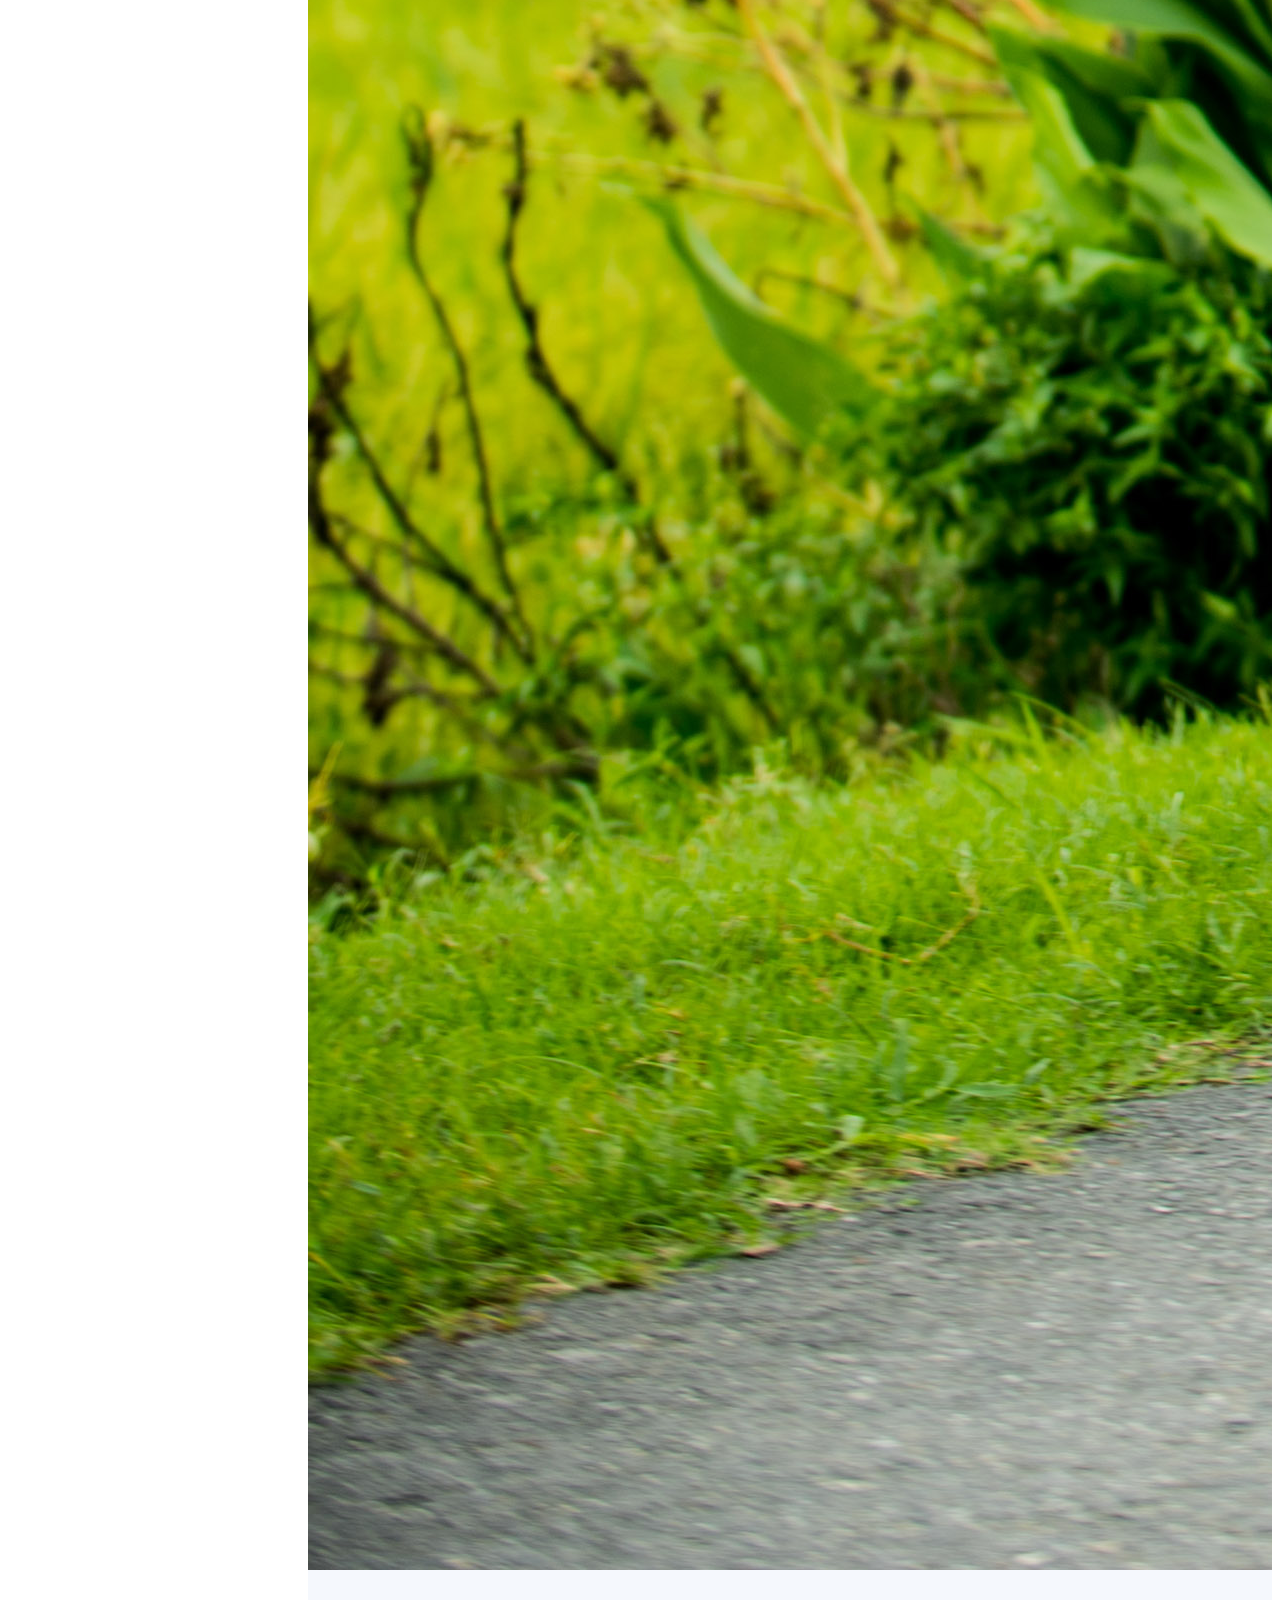
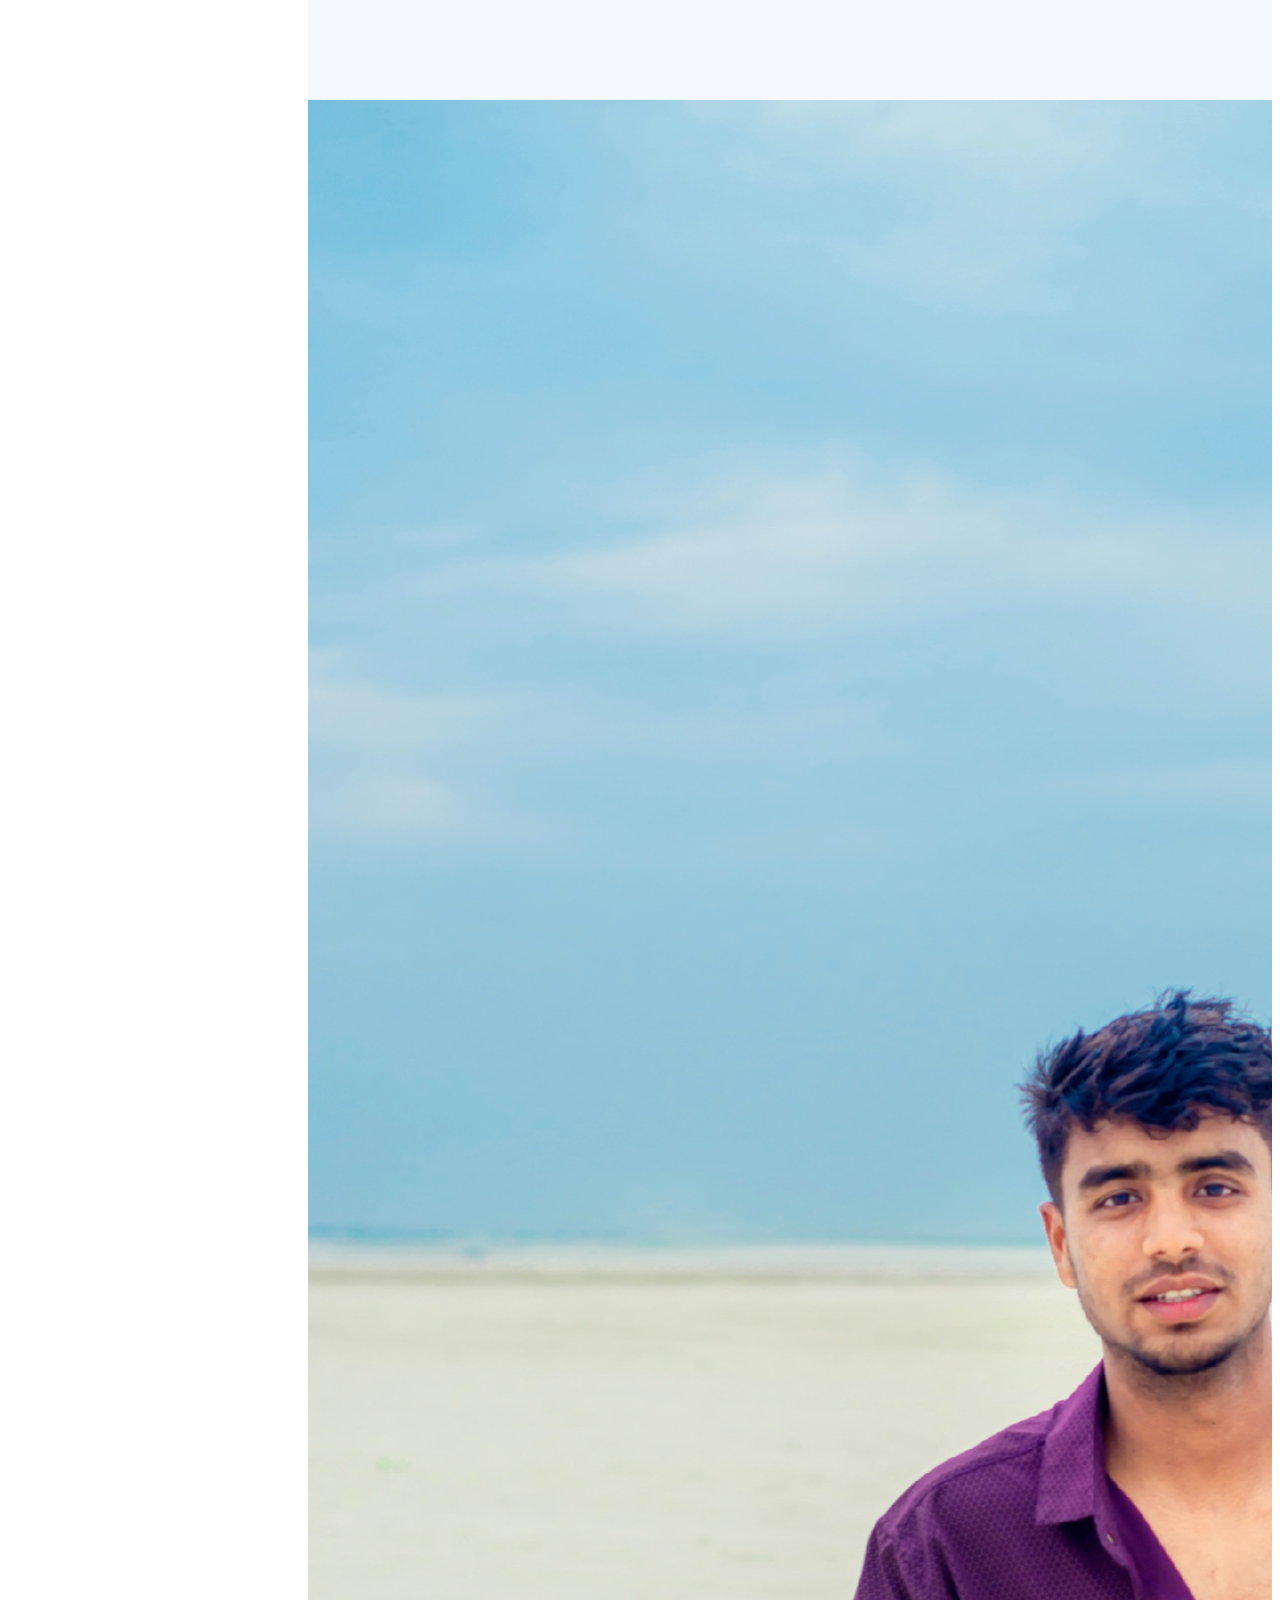
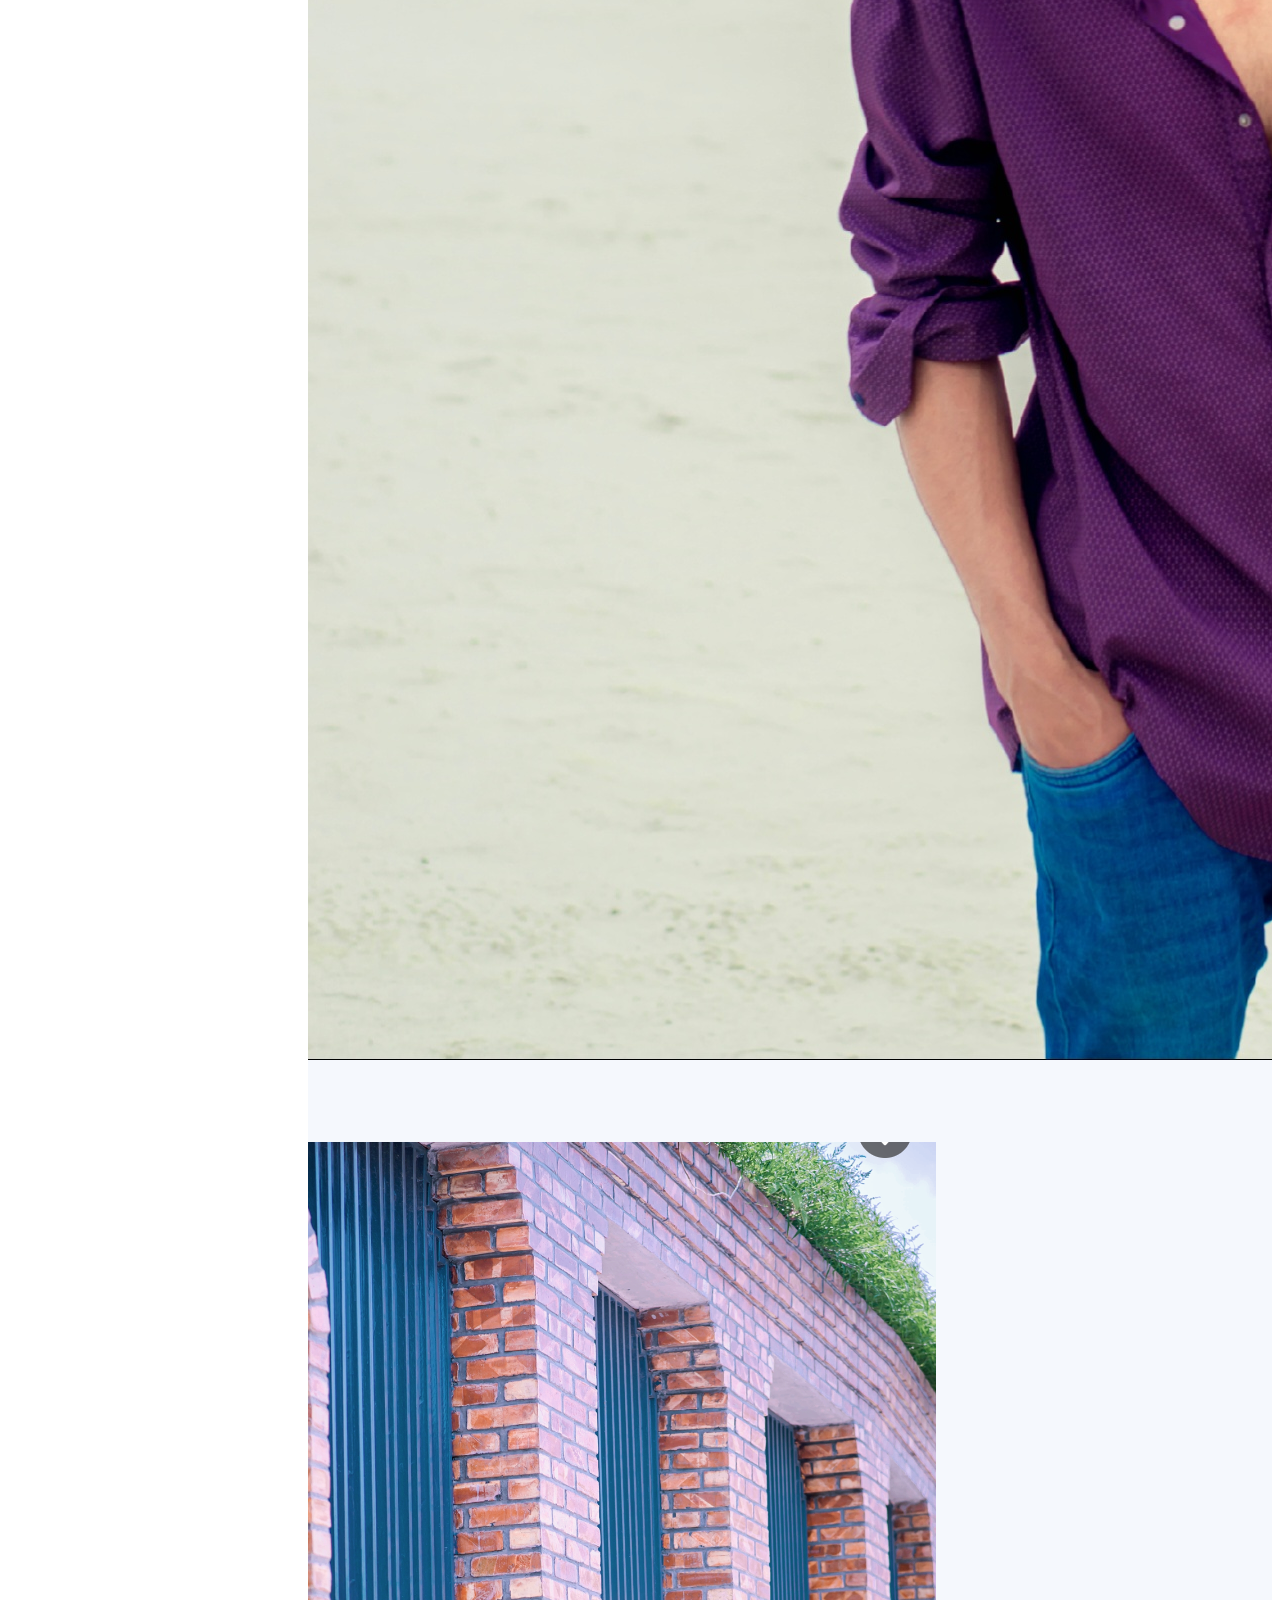
==== commit 6965f3f4: "index-readme" ====
--- a/index.html
+++ b/index.html
@@ -5,7 +5,7 @@
   <meta charset="utf-8">
   <meta content="width=device-width, initial-scale=1.0" name="viewport">
 
-  <title>Hriday Khan Sagar-Index</title>
+  <title>Hriday Khan Sagar | Index</title>
   <meta content="" name="description">
   <meta content="" name="keywords">
 
--- a/assets/css/style.css
+++ b/assets/css/style.css
@@ -0,0 +1,1123 @@
+/*--------------------------------------------------------------
+# General
+--------------------------------------------------------------*/
+body {
+  font-family: "Open Sans", sans-serif;
+  color: #272829;
+}
+
+a {
+  color: #149ddd;
+  text-decoration: none;
+}
+
+a:hover {
+  color: #37b3ed;
+  text-decoration: none;
+}
+
+h1,
+h2,
+h3,
+h4,
+h5,
+h6 {
+  font-family: "Raleway", sans-serif;
+}
+
+/*--------------------------------------------------------------
+# Back to top button
+--------------------------------------------------------------*/
+.back-to-top {
+  position: fixed;
+  visibility: hidden;
+  opacity: 0;
+  right: 15px;
+  bottom: 15px;
+  z-index: 996;
+  background: #149ddd;
+  width: 40px;
+  height: 40px;
+  border-radius: 50px;
+  transition: all 0.4s;
+}
+
+.back-to-top i {
+  font-size: 28px;
+  color: #fff;
+  line-height: 0;
+}
+
+.back-to-top:hover {
+  background: #2eafec;
+  color: #fff;
+}
+
+.back-to-top.active {
+  visibility: visible;
+  opacity: 1;
+}
+
+/*--------------------------------------------------------------
+# Header
+--------------------------------------------------------------*/
+#header {
+  position: fixed;
+  top: 0;
+  left: 0;
+  bottom: 0;
+  width: 300px;
+  transition: all ease-in-out 0.5s;
+  z-index: 9997;
+  transition: all 0.5s;
+  padding: 0 15px;
+  background: #040b14;
+  overflow-y: auto;
+}
+
+#header .profile img {
+  margin: 15px auto;
+  display: block;
+  width: 120px;
+  border: 8px solid #2c2f3f;
+}
+
+#header .profile h1 {
+  font-size: 24px;
+  margin: 0;
+  padding: 0;
+  font-weight: 600;
+  -moz-text-align-last: center;
+  text-align-last: center;
+  font-family: "Poppins", sans-serif;
+}
+
+#header .profile h1 a,
+#header .profile h1 a:hover {
+  color: #fff;
+  text-decoration: none;
+}
+
+#header .profile .social-links a {
+  font-size: 18px;
+  display: inline-block;
+  background: #212431;
+  color: #fff;
+  line-height: 1;
+  padding: 8px 0;
+  margin-right: 4px;
+  border-radius: 50%;
+  text-align: center;
+  width: 36px;
+  height: 36px;
+  transition: 0.5s;
+}
+
+#header .profile .social-links a:hover {
+  background: #149ddd;
+  color: #fff;
+  text-decoration: none;
+}
+
+#main {
+  margin-left: 300px;
+}
+
+@media (max-width: 1199px) {
+  #header {
+    left: -300px;
+  }
+
+  #main {
+    margin-left: 0;
+  }
+}
+
+/*--------------------------------------------------------------
+# Navigation Menu
+--------------------------------------------------------------*/
+/* Desktop Navigation */
+.nav-menu {
+  padding: 30px 0 0 0;
+}
+@media (max-width: 1119px) {
+  .nav-menu {
+    left: -300px;
+  }
+}
+
+
+.nav-menu * {
+  margin: 0;
+  padding: 0;
+  list-style: none;
+}
+
+.nav-menu>ul>li {
+  position: relative;
+  white-space: nowrap;
+}
+
+.nav-menu a,
+.nav-menu a:focus {
+  display: flex;
+  align-items: center;
+  color: #a8a9b4;
+  padding: 12px 15px;
+  margin-bottom: 8px;
+  transition: 0.3s;
+  font-size: 15px;
+}
+
+.nav-menu a i,
+.nav-menu a:focus i {
+  font-size: 24px;
+  padding-right: 8px;
+  color: #6f7180;
+}
+
+.nav-menu a:hover,
+.nav-menu .active,
+.nav-menu .active:focus,
+.nav-menu li:hover>a {
+  text-decoration: none;
+  color: #fff;
+}
+
+.nav-menu a:hover i,
+.nav-menu .active i,
+.nav-menu .active:focus i,
+.nav-menu li:hover>a i {
+  color: #149ddd;
+}
+
+/* Mobile Navigation */
+.mobile-nav-toggle {
+  position: fixed;
+  right: 15px;
+  top: 15px;
+  z-index: 9998;
+  border: 0;
+  font-size: 24px;
+  transition: all 0.4s;
+  outline: none !important;
+  background-color: #149ddd;
+  color: #fff;
+  width: 40px;
+  height: 40px;
+  display: inline-flex;
+  align-items: center;
+  justify-content: center;
+  line-height: 0;
+  border-radius: 50px;
+  cursor: pointer;
+}
+
+.mobile-nav-active {
+  overflow: hidden;
+}
+
+.mobile-nav-active #header {
+  left: 0;
+}
+
+/*--------------------------------------------------------------
+# Hero Section
+--------------------------------------------------------------*/
+#hero {
+  width: 100%;
+  height: 70vh;
+  background: url("../img/sagar.rajbari2.jpg") top center;
+  background-size: cover;
+}
+
+#hero:before {
+  content: "";
+  background: rgba(5, 13, 24, 0.3);
+  position: absolute;
+  bottom: 0;
+  top: 0;
+  left: 0;
+  right: 0;
+  z-index: 1;
+  height: 70vh;
+}
+
+#hero .hero-container {
+  position: relative;
+  z-index: 2;
+  min-width: 300px;
+}
+
+#hero h1 {
+  margin: 0 0 10px 0;
+  font-size: 64px;
+  font-weight: 700;
+  line-height: 56px;
+  color: #fff;
+}
+
+@media (max-width: 1244px) {
+  #hero h1 {
+      margin-left: 300px;;
+  }
+
+  .navbar ul {
+      display: none;
+  }
+}
+
+#hero p {
+  color: #fff;
+  margin-bottom: 50px;
+  font-size: 26px;
+  font-family: "Poppins", sans-serif;
+}
+@media (max-width: 1232px) {
+  #hero p {
+      margin-left: 300px;;
+  }
+
+  .navbar ul {
+      display: none;
+  }
+}
+
+#hero p span {
+  color: #fff;
+  padding-bottom: 4px;
+  letter-spacing: 5px;
+  border-bottom: 3px solid #149ddd;
+}
+
+@media (min-width: 1024px) {
+  #hero {
+    background-attachment: fixed;
+  }
+}
+
+@media (max-width: 768px) {
+  #hero h1 {
+    font-size: 28px;
+    line-height: 36px;
+  }
+
+  #hero h2 {
+    font-size: 18px;
+    line-height: 24px;
+    margin-bottom: 30px;
+  }
+}
+
+/*--------------------------------------------------------------
+# Sections General
+--------------------------------------------------------------*/
+section {
+  padding: 60px 0;
+  overflow: hidden;
+}
+
+.section-bg {
+  background: #f5f8fd;
+}
+
+.section-title {
+  padding-bottom: 30px;
+}
+
+.section-title h2 {
+  font-size: 32px;
+  font-weight: bold;
+  margin-bottom: 20px;
+  padding-bottom: 20px;
+  position: relative;
+  color: #173b6c;
+}
+
+.section-title h2::after {
+  content: "";
+  position: absolute;
+  display: block;
+  width: 50px;
+  height: 3px;
+  background: #149ddd;
+  bottom: 0;
+  left: 0;
+}
+
+.section-title p {
+  margin-bottom: 0;
+}
+
+/*--------------------------------------------------------------
+# About
+--------------------------------------------------------------*/
+.about .content h3 {
+  font-weight: 700;
+  font-size: 26px;
+  color: #173b6c;
+}
+
+.about .content ul {
+  list-style: none;
+  padding: 0;
+}
+
+.about .content ul li {
+  margin-bottom: 20px;
+  display: flex;
+  align-items: center;
+}
+
+.about .content ul strong {
+  margin-right: 10px;
+}
+
+.about .content ul i {
+  font-size: 16px;
+  margin-right: 5px;
+  color: #149ddd;
+  line-height: 0;
+}
+
+.about .content p:last-child {
+  margin-bottom: 0;
+}
+
+/*--------------------------------------------------------------
+# Facts
+--------------------------------------------------------------*/
+.facts {
+  padding-bottom: 30px;
+}
+
+.facts .count-box {
+  padding: 30px;
+  width: 100%;
+}
+
+.facts .count-box i {
+  display: block;
+  font-size: 44px;
+  color: #149ddd;
+  float: left;
+  line-height: 0;
+}
+
+.facts .count-box span {
+  font-size: 48px;
+  line-height: 40px;
+  display: block;
+  font-weight: 700;
+  color: #050d18;
+  margin-left: 60px;
+}
+
+.facts .count-box p {
+  padding: 15px 0 0 0;
+  margin: 0 0 0 60px;
+  font-family: "Raleway", sans-serif;
+  font-size: 14px;
+  color: #122f57;
+}
+
+.facts .count-box a {
+  font-weight: 600;
+  display: block;
+  margin-top: 20px;
+  color: #122f57;
+  font-size: 15px;
+  font-family: "Poppins", sans-serif;
+  transition: ease-in-out 0.3s;
+}
+
+.facts .count-box a:hover {
+  color: #1f5297;
+}
+
+/*--------------------------------------------------------------
+# Akills
+--------------------------------------------------------------*/
+.skills .progress {
+  height: 60px;
+  display: block;
+  background: none;
+  border-radius: 0;
+}
+
+.skills .progress .skill {
+  padding: 0;
+  margin: 0 0 6px 0;
+  text-transform: uppercase;
+  display: block;
+  font-weight: 600;
+  font-family: "Poppins", sans-serif;
+  color: #050d18;
+}
+
+.skills .progress .skill .val {
+  float: right;
+  font-style: normal;
+}
+
+.skills .progress-bar-wrap {
+  background: #dce8f8;
+  height: 10px;
+}
+
+.skills .progress-bar {
+  width: 1px;
+  height: 10px;
+  transition: 0.9s;
+  background-color: #149ddd;
+}
+
+/*--------------------------------------------------------------
+# Resume
+--------------------------------------------------------------*/
+.resume .resume-title {
+  font-size: 26px;
+  font-weight: 700;
+  margin-top: 20px;
+  margin-bottom: 20px;
+  color: #050d18;
+}
+
+.resume .resume-item {
+  padding: 0 0 20px 20px;
+  margin-top: -2px;
+  border-left: 2px solid #1f5297;
+  position: relative;
+}
+
+.resume .resume-item h4 {
+  line-height: 18px;
+  font-size: 18px;
+  font-weight: 600;
+  text-transform: uppercase;
+  font-family: "Poppins", sans-serif;
+  color: #050d18;
+  margin-bottom: 10px;
+}
+
+.resume .resume-item h5 {
+  font-size: 16px;
+  background: #e4edf9;
+  padding: 5px 15px;
+  display: inline-block;
+  font-weight: 600;
+  margin-bottom: 10px;
+}
+
+.resume .resume-item ul {
+  padding-left: 20px;
+}
+
+.resume .resume-item ul li {
+  padding-bottom: 10px;
+}
+
+.resume .resume-item:last-child {
+  padding-bottom: 0;
+}
+
+.resume .resume-item::before {
+  content: "";
+  position: absolute;
+  width: 16px;
+  height: 16px;
+  border-radius: 50px;
+  left: -9px;
+  top: 0;
+  background: #fff;
+  border: 2px solid #1f5297;
+}
+
+/*--------------------------------------------------------------
+# Portfolio
+--------------------------------------------------------------*/
+.portfolio .portfolio-item {
+  margin-bottom: 30px;
+}
+
+.portfolio #portfolio-flters {
+  padding: 0;
+  margin: 0 auto 35px auto;
+  list-style: none;
+  text-align: center;
+  background: #fff;
+  border-radius: 50px;
+  padding: 2px 15px;
+}
+
+.portfolio #portfolio-flters li {
+  cursor: pointer;
+  display: inline-block;
+  padding: 10px 15px 8px 15px;
+  font-size: 14px;
+  font-weight: 600;
+  line-height: 1;
+  text-transform: uppercase;
+  color: #272829;
+  margin-bottom: 5px;
+  transition: all 0.3s ease-in-out;
+}
+
+.portfolio #portfolio-flters li:hover,
+.portfolio #portfolio-flters li.filter-active {
+  color: #149ddd;
+}
+
+.portfolio #portfolio-flters li:last-child {
+  margin-right: 0;
+}
+
+.portfolio .portfolio-wrap {
+  transition: 0.3s;
+  position: relative;
+  overflow: hidden;
+  z-index: 1;
+}
+
+.portfolio .portfolio-wrap::before {
+  content: "";
+  background: rgba(255, 255, 255, 0.5);
+  position: absolute;
+  left: 0;
+  right: 0;
+  top: 0;
+  bottom: 0;
+  transition: all ease-in-out 0.3s;
+  z-index: 2;
+  opacity: 0;
+}
+
+.portfolio .portfolio-wrap .portfolio-links {
+  opacity: 1;
+  left: 0;
+  right: 0;
+  bottom: -60px;
+  z-index: 3;
+  position: absolute;
+  transition: all ease-in-out 0.3s;
+  display: flex;
+  justify-content: center;
+}
+
+.portfolio .portfolio-wrap .portfolio-links a {
+  color: #fff;
+  font-size: 28px;
+  text-align: center;
+  background: rgba(20, 157, 221, 0.75);
+  transition: 0.3s;
+  width: 50%;
+}
+
+.portfolio .portfolio-wrap .portfolio-links a:hover {
+  background: rgba(20, 157, 221, 0.95);
+}
+
+.portfolio .portfolio-wrap .portfolio-links a+a {
+  border-left: 1px solid #37b3ed;
+}
+
+.portfolio .portfolio-wrap:hover::before {
+  top: 0;
+  left: 0;
+  right: 0;
+  bottom: 0;
+  opacity: 1;
+}
+
+.portfolio .portfolio-wrap:hover .portfolio-links {
+  opacity: 1;
+  bottom: 0;
+}
+
+/*--------------------------------------------------------------
+# Portfolio Details
+--------------------------------------------------------------*/
+.portfolio-details {
+  padding-top: 40px;
+}
+
+.portfolio-details .portfolio-details-slider img {
+  width: 100%;
+}
+
+.portfolio-details .portfolio-details-slider .swiper-pagination {
+  margin-top: 20px;
+  position: relative;
+}
+
+.portfolio-details .portfolio-details-slider .swiper-pagination .swiper-pagination-bullet {
+  width: 12px;
+  height: 12px;
+  background-color: #fff;
+  opacity: 1;
+  border: 1px solid #149ddd;
+}
+
+.portfolio-details .portfolio-details-slider .swiper-pagination .swiper-pagination-bullet-active {
+  background-color: #149ddd;
+}
+
+.portfolio-details .portfolio-info {
+  padding: 30px;
+  box-shadow: 0px 0 30px rgba(5, 13, 24, 0.08);
+}
+
+.portfolio-details .portfolio-info h3 {
+  font-size: 22px;
+  font-weight: 700;
+  margin-bottom: 20px;
+  padding-bottom: 20px;
+  border-bottom: 1px solid #eee;
+}
+
+.portfolio-details .portfolio-info ul {
+  list-style: none;
+  padding: 0;
+  font-size: 15px;
+}
+
+.portfolio-details .portfolio-info ul li+li {
+  margin-top: 10px;
+}
+
+.portfolio-details .portfolio-description {
+  padding-top: 30px;
+}
+
+.portfolio-details .portfolio-description h2 {
+  font-size: 26px;
+  font-weight: 700;
+  margin-bottom: 20px;
+}
+
+.portfolio-details .portfolio-description p {
+  padding: 0;
+}
+
+/*--------------------------------------------------------------
+# Services
+--------------------------------------------------------------*/
+.services .icon-box {
+  margin-bottom: 20px;
+}
+
+.services .icon {
+  float: left;
+  display: flex;
+  align-items: center;
+  justify-content: center;
+  width: 54px;
+  height: 54px;
+  background: #149ddd;
+  border-radius: 50%;
+  transition: 0.5s;
+  border: 1px solid #149ddd;
+}
+
+.services .icon i {
+  color: #fff;
+  font-size: 24px;
+  line-height: 0;
+}
+
+.services .icon-box:hover .icon {
+  background: #fff;
+}
+
+.services .icon-box:hover .icon i {
+  color: #149ddd;
+}
+
+.services .title {
+  margin-left: 80px;
+  font-weight: 700;
+  margin-bottom: 15px;
+  font-size: 18px;
+}
+
+.services .title a {
+  color: #343a40;
+}
+
+.services .title a:hover {
+  color: #149ddd;
+}
+
+.services .description {
+  margin-left: 80px;
+  line-height: 24px;
+  font-size: 14px;
+}
+
+/*--------------------------------------------------------------
+# Testimonials
+--------------------------------------------------------------*/
+.testimonials .testimonials-carousel,
+.testimonials .testimonials-slider {
+  overflow: hidden;
+}
+
+.testimonials .testimonial-item {
+  box-sizing: content-box;
+  text-align: center;
+  min-height: 320px;
+}
+
+.testimonials .testimonial-item .testimonial-img {
+  width: 90px;
+  border-radius: 50%;
+  margin: 0 auto;
+}
+
+.testimonials .testimonial-item h3 {
+  font-size: 18px;
+  font-weight: bold;
+  margin: 10px 0 5px 0;
+  color: #111;
+}
+
+.testimonials .testimonial-item h4 {
+  font-size: 14px;
+  color: #999;
+  margin: 0;
+}
+
+.testimonials .testimonial-item .quote-icon-left,
+.testimonials .testimonial-item .quote-icon-right {
+  color: #c3e8fa;
+  font-size: 26px;
+}
+
+.testimonials .testimonial-item .quote-icon-left {
+  display: inline-block;
+  left: -5px;
+  position: relative;
+}
+
+.testimonials .testimonial-item .quote-icon-right {
+  display: inline-block;
+  right: -5px;
+  position: relative;
+  top: 10px;
+}
+
+.testimonials .testimonial-item p {
+  font-style: italic;
+  margin: 0 15px 15px 15px;
+  padding: 20px;
+  background: #fff;
+  position: relative;
+  margin-bottom: 35px;
+  border-radius: 6px;
+  box-shadow: 0px 2px 15px rgba(0, 0, 0, 0.1);
+}
+
+.testimonials .testimonial-item p::after {
+  content: "";
+  width: 0;
+  height: 0;
+  border-top: 20px solid #fff;
+  border-right: 20px solid transparent;
+  border-left: 20px solid transparent;
+  position: absolute;
+  bottom: -20px;
+  left: calc(50% - 20px);
+}
+
+.testimonials .swiper-pagination {
+  margin-top: 20px;
+  position: relative;
+}
+
+.testimonials .swiper-pagination .swiper-pagination-bullet {
+  width: 12px;
+  height: 12px;
+  background-color: #fff;
+  opacity: 1;
+  border: 1px solid #149ddd;
+}
+
+.testimonials .swiper-pagination .swiper-pagination-bullet-active {
+  background-color: #149ddd;
+}
+
+/*--------------------------------------------------------------
+# Contact
+--------------------------------------------------------------*/
+.contact {
+  padding-bottom: 130px;
+}
+
+.contact .info {
+  padding: 30px;
+  background: #fff;
+  width: 100%;
+  box-shadow: 0 0 24px 0 rgba(0, 0, 0, 0.12);
+}
+
+.contact .info i {
+  font-size: 20px;
+  color: #149ddd;
+  float: left;
+  width: 44px;
+  height: 44px;
+  background: #dff3fc;
+  display: flex;
+  justify-content: center;
+  align-items: center;
+  border-radius: 50px;
+  transition: all 0.3s ease-in-out;
+}
+
+.contact .info h4 {
+  padding: 0 0 0 60px;
+  font-size: 22px;
+  font-weight: 600;
+  margin-bottom: 5px;
+  color: #050d18;
+}
+
+.contact .info p {
+  padding: 0 0 10px 60px;
+  margin-bottom: 20px;
+  font-size: 14px;
+  color: #173b6c;
+}
+
+.contact .info .email p {
+  padding-top: 5px;
+}
+
+.contact .info .social-links {
+  padding-left: 60px;
+}
+
+.contact .info .social-links a {
+  font-size: 18px;
+  display: inline-block;
+  background: #333;
+  color: #fff;
+  line-height: 1;
+  padding: 8px 0;
+  border-radius: 50%;
+  text-align: center;
+  width: 36px;
+  height: 36px;
+  transition: 0.3s;
+  margin-right: 10px;
+}
+
+.contact .info .social-links a:hover {
+  background: #149ddd;
+  color: #fff;
+}
+
+.contact .info .email:hover i,
+.contact .info .address:hover i,
+.contact .info .phone:hover i {
+  background: #149ddd;
+  color: #fff;
+}
+
+.contact .php-email-form {
+  width: 100%;
+  padding: 30px;
+  background: #fff;
+  box-shadow: 0 0 24px 0 rgba(0, 0, 0, 0.12);
+}
+
+.contact .php-email-form .form-group {
+  padding-bottom: 8px;
+}
+
+.contact .php-email-form .validate {
+  display: none;
+  color: red;
+  margin: 0 0 15px 0;
+  font-weight: 400;
+  font-size: 13px;
+}
+
+.contact .php-email-form .error-message {
+  display: none;
+  color: #fff;
+  background: #ed3c0d;
+  text-align: left;
+  padding: 15px;
+  font-weight: 600;
+}
+
+.contact .php-email-form .error-message br+br {
+  margin-top: 25px;
+}
+
+.contact .php-email-form .sent-message {
+  display: none;
+  color: #fff;
+  background: #18d26e;
+  text-align: center;
+  padding: 15px;
+  font-weight: 600;
+}
+
+.contact .php-email-form .loading {
+  display: none;
+  background: #fff;
+  text-align: center;
+  padding: 15px;
+}
+
+.contact .php-email-form .loading:before {
+  content: "";
+  display: inline-block;
+  border-radius: 50%;
+  width: 24px;
+  height: 24px;
+  margin: 0 10px -6px 0;
+  border: 3px solid #18d26e;
+  border-top-color: #eee;
+  -webkit-animation: animate-loading 1s linear infinite;
+  animation: animate-loading 1s linear infinite;
+}
+
+.contact .php-email-form .form-group {
+  margin-bottom: 15px;
+}
+
+.contact .php-email-form label {
+  padding-bottom: 8px;
+}
+
+.contact .php-email-form input,
+.contact .php-email-form textarea {
+  border-radius: 0;
+  box-shadow: none;
+  font-size: 14px;
+}
+
+.contact .php-email-form input {
+  height: 44px;
+}
+
+.contact .php-email-form textarea {
+  padding: 10px 15px;
+}
+
+.contact .php-email-form button[type=submit] {
+  background: #149ddd;
+  border: 0;
+  padding: 10px 24px;
+  color: #fff;
+  transition: 0.4s;
+  border-radius: 4px;
+}
+
+.contact .php-email-form button[type=submit]:hover {
+  background: #37b3ed;
+}
+
+@-webkit-keyframes animate-loading {
+  0% {
+    transform: rotate(0deg);
+  }
+
+  100% {
+    transform: rotate(360deg);
+  }
+}
+
+@keyframes animate-loading {
+  0% {
+    transform: rotate(0deg);
+  }
+
+  100% {
+    transform: rotate(360deg);
+  }
+}
+
+/*--------------------------------------------------------------
+# Breadcrumbs
+--------------------------------------------------------------*/
+.breadcrumbs {
+  padding: 20px 0;
+  background: #f9f9f9;
+}
+
+.breadcrumbs h2 {
+  font-size: 26px;
+  font-weight: 300;
+}
+
+.breadcrumbs ol {
+  display: flex;
+  flex-wrap: wrap;
+  list-style: none;
+  padding: 0;
+  margin: 0;
+  font-size: 15px;
+}
+
+.breadcrumbs ol li+li {
+  padding-left: 10px;
+}
+
+.breadcrumbs ol li+li::before {
+  display: inline-block;
+  padding-right: 10px;
+  color: #0e2442;
+  content: "/";
+}
+
+@media (max-width: 768px) {
+  .breadcrumbs .d-flex {
+    display: block !important;
+  }
+
+  .breadcrumbs ol {
+    display: block;
+  }
+
+  .breadcrumbs ol li {
+    display: inline-block;
+  }
+}
+
+/*--------------------------------------------------------------
+# Footer
+--------------------------------------------------------------*/
+#footer {
+  padding: 15px;
+  color: #f4f6fd;
+  font-size: 14px;
+  position: fixed;
+  left: 0;
+  bottom: 0;
+  width: 300px;
+  z-index: 9999;
+  background: #040b14;
+}
+
+#footer .copyright {
+  text-align: center;
+}
+
+#footer .credits {
+  padding-top: 5px;
+  text-align: center;
+  font-size: 13px;
+  color: #eaebf0;
+}
+
+@media (max-width: 1199px) {
+  #footer {
+    position: static;
+    width: auto;
+    padding-right: 20px 15px;
+  }
+}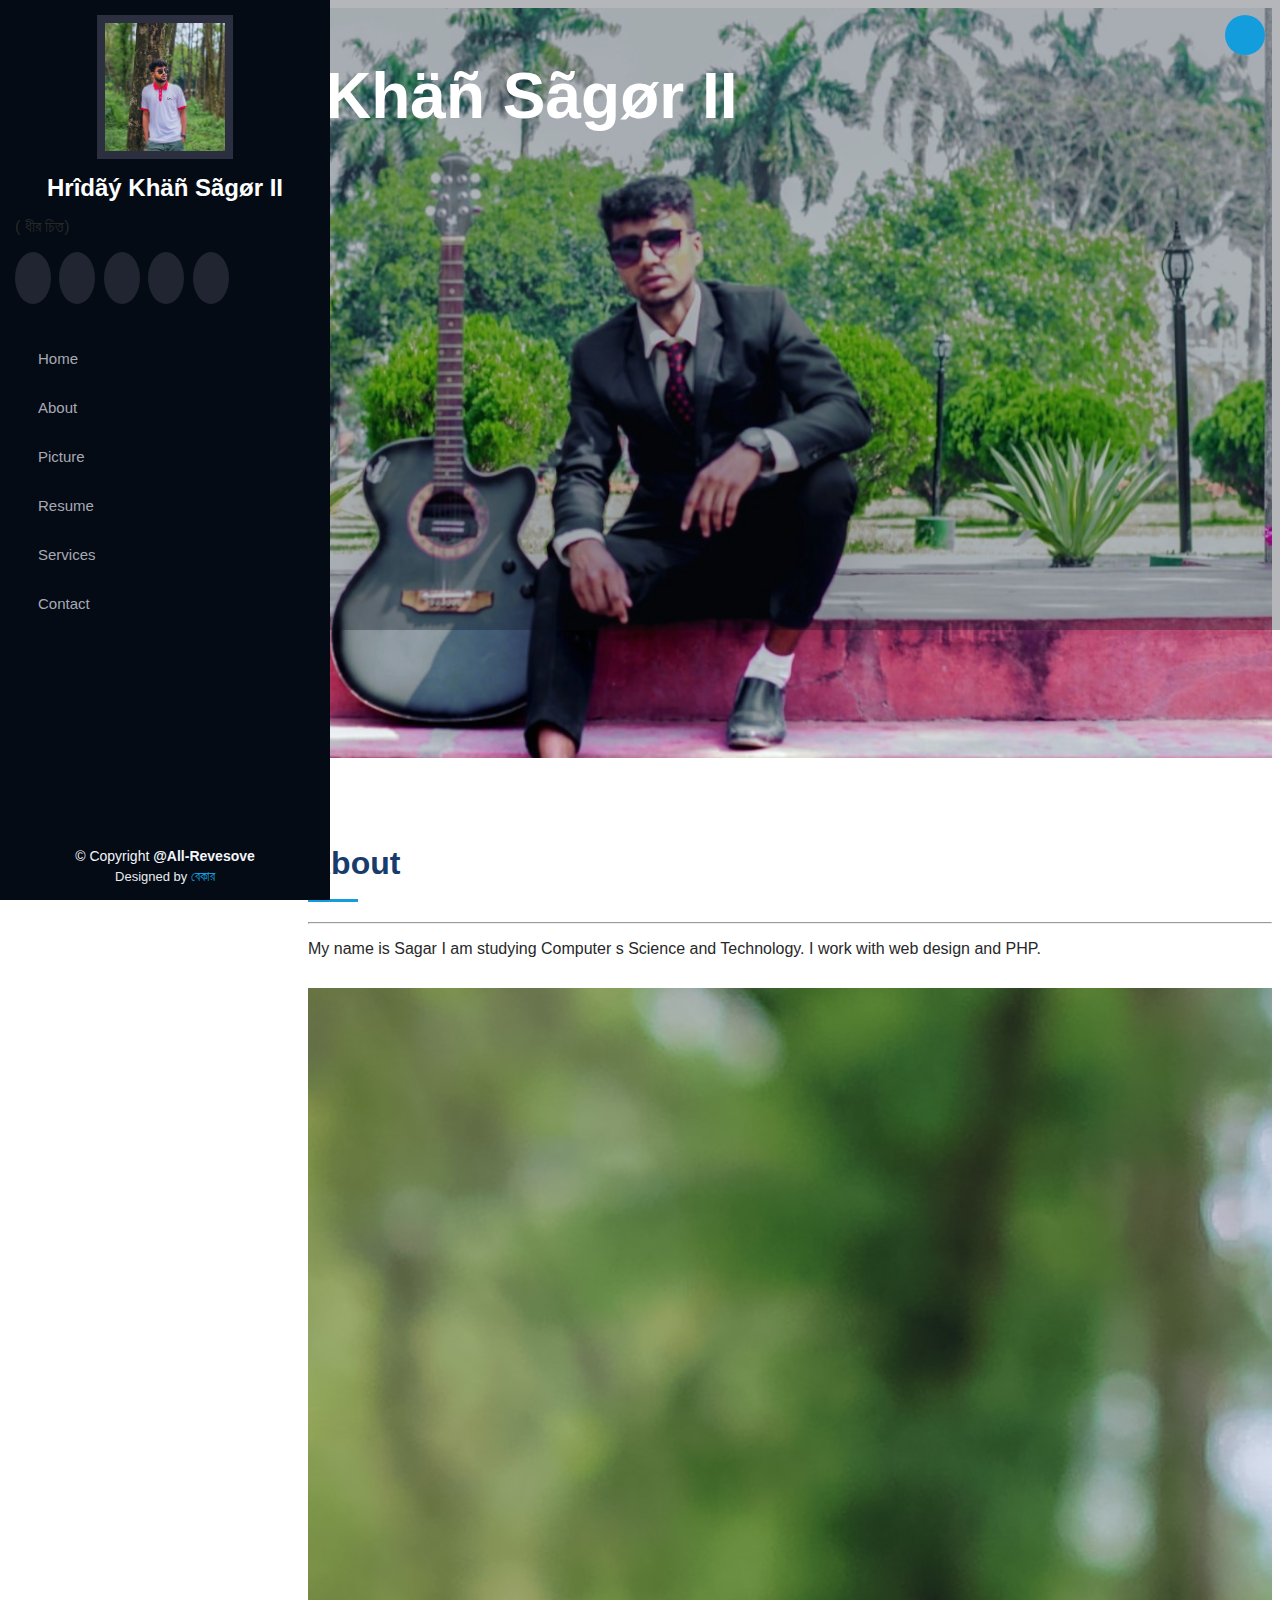
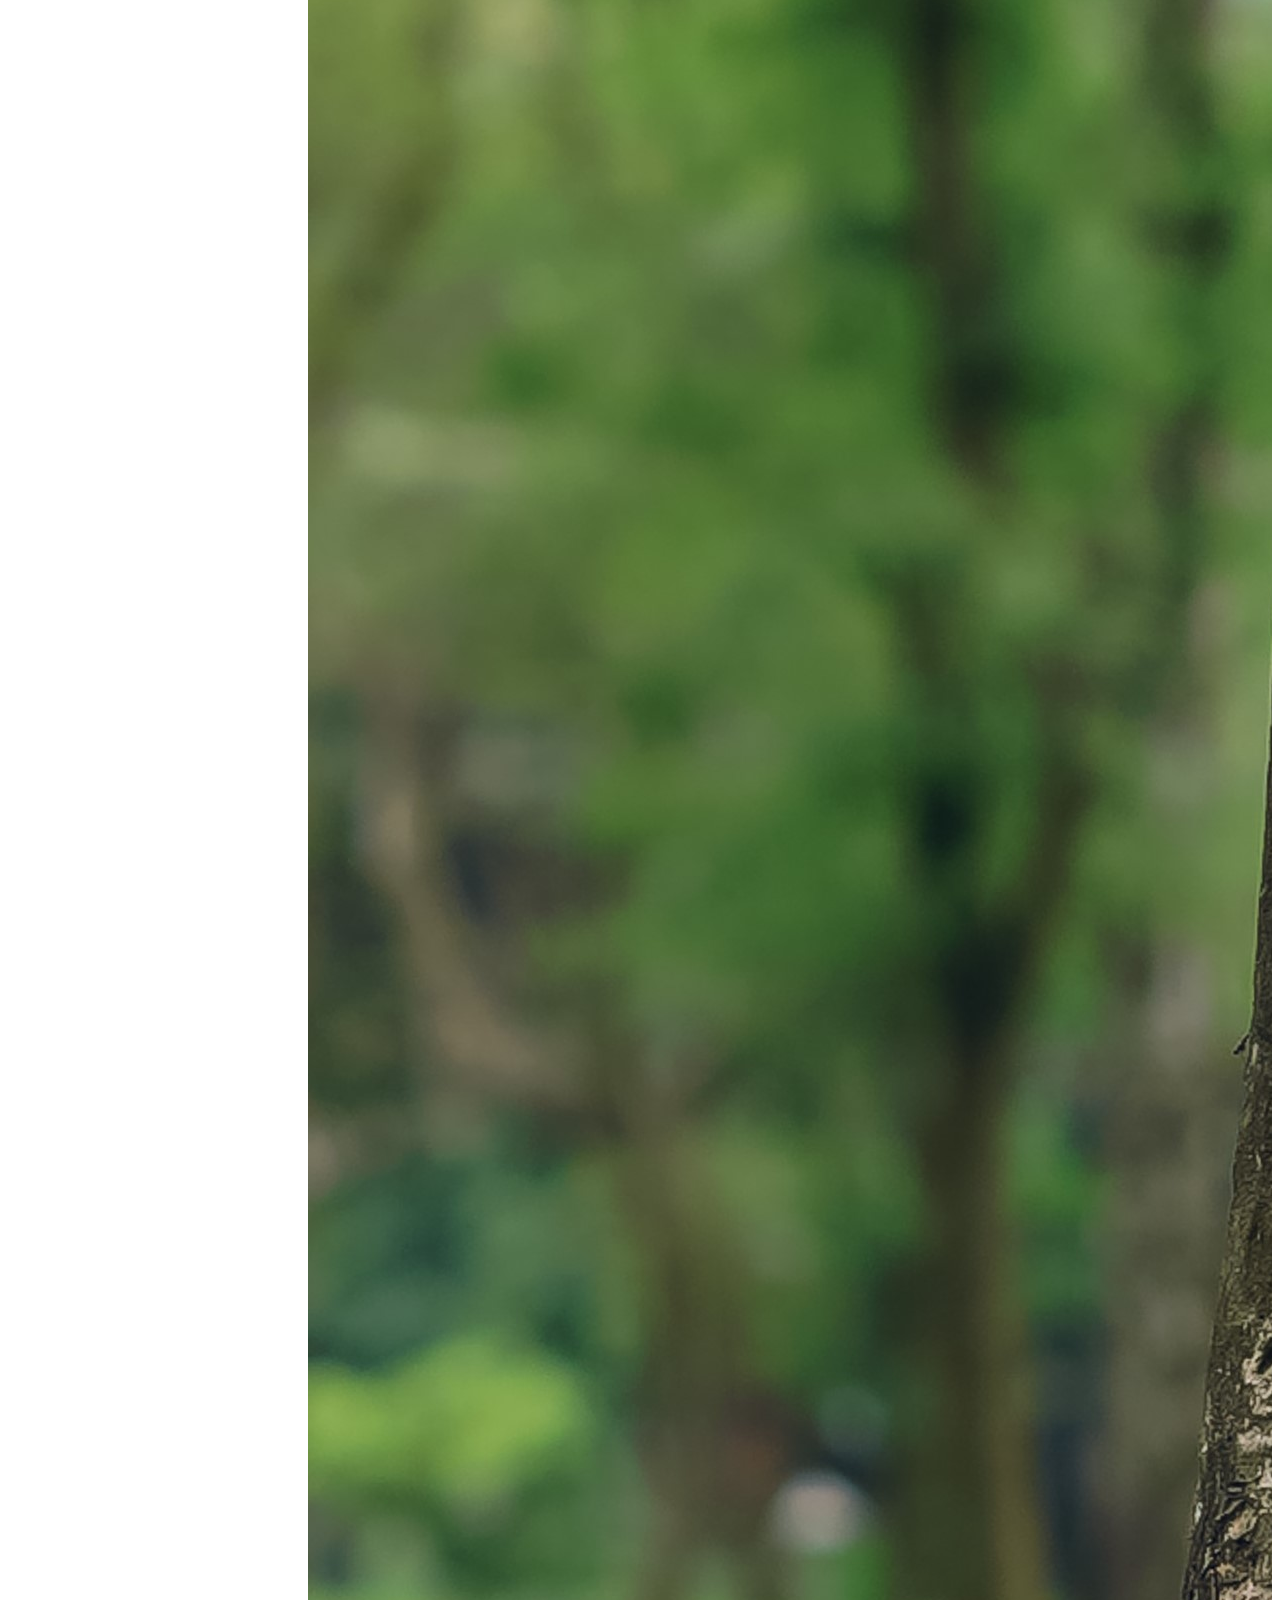
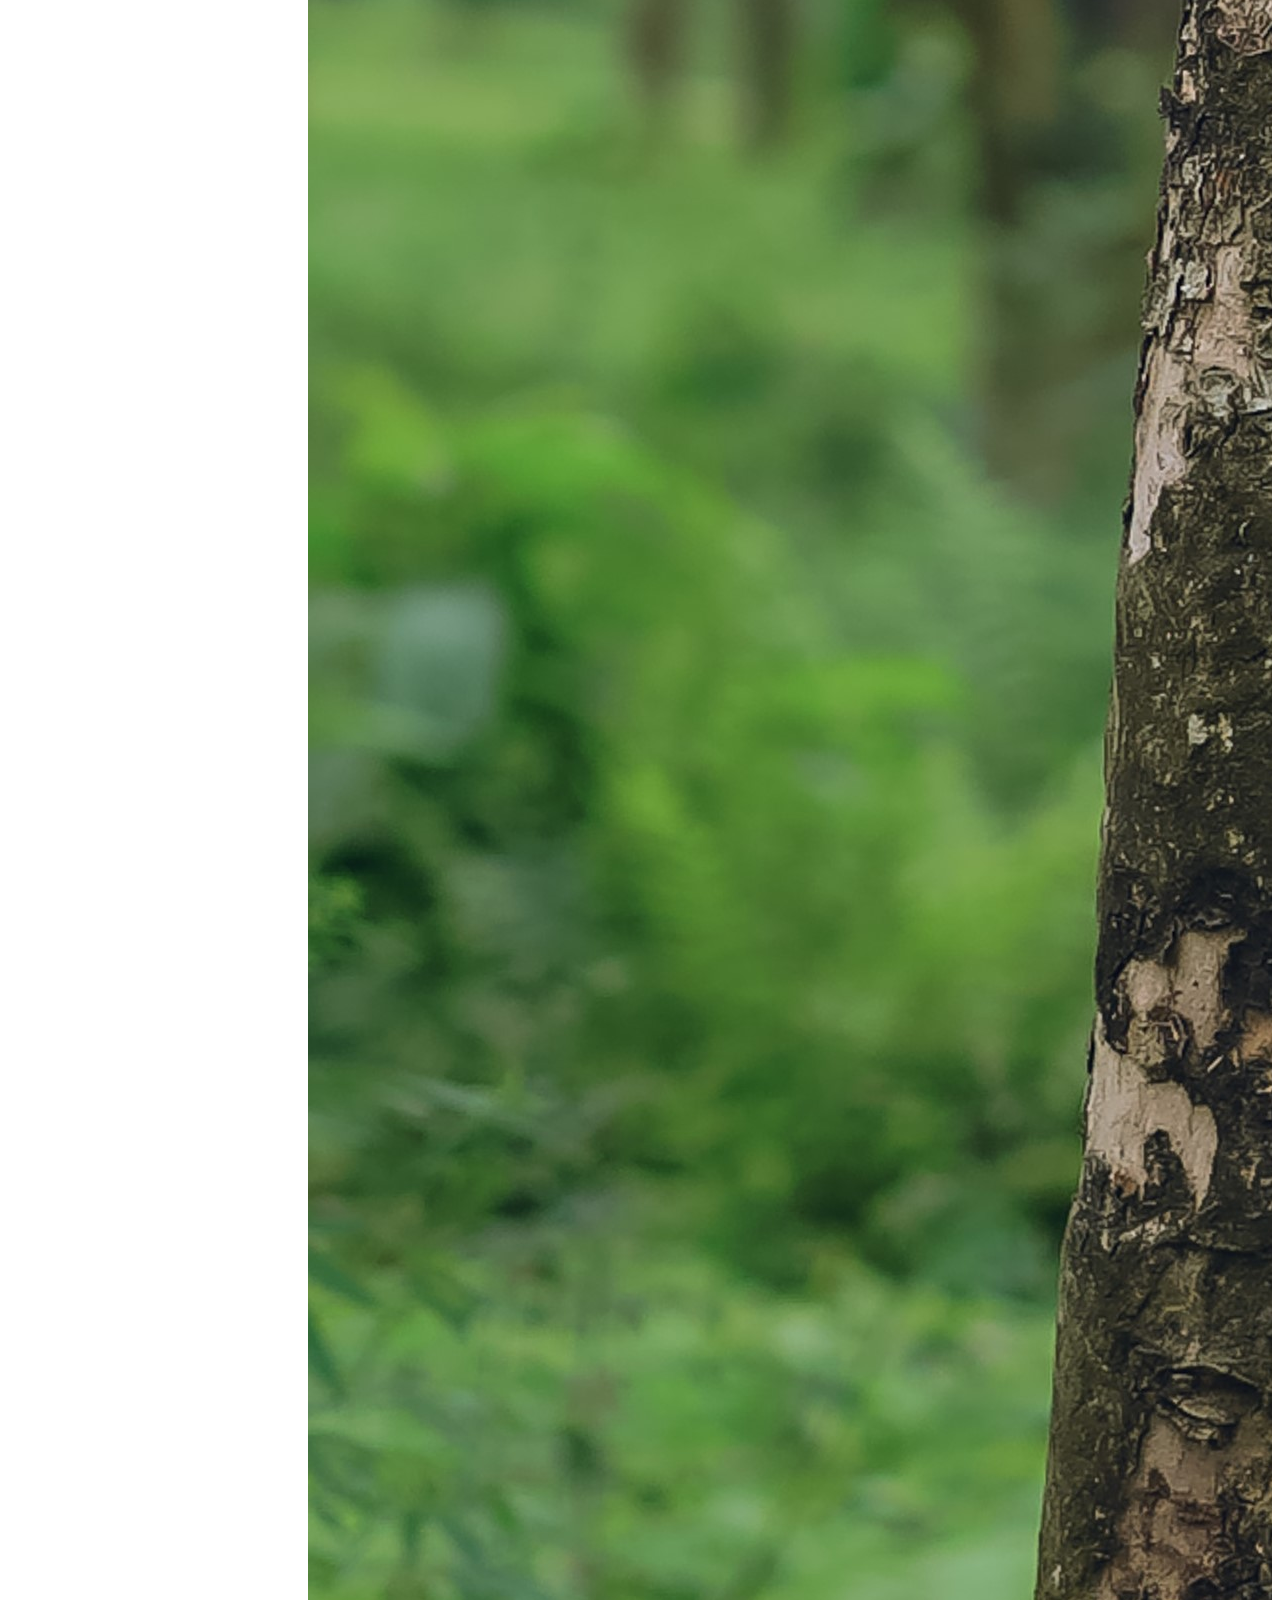
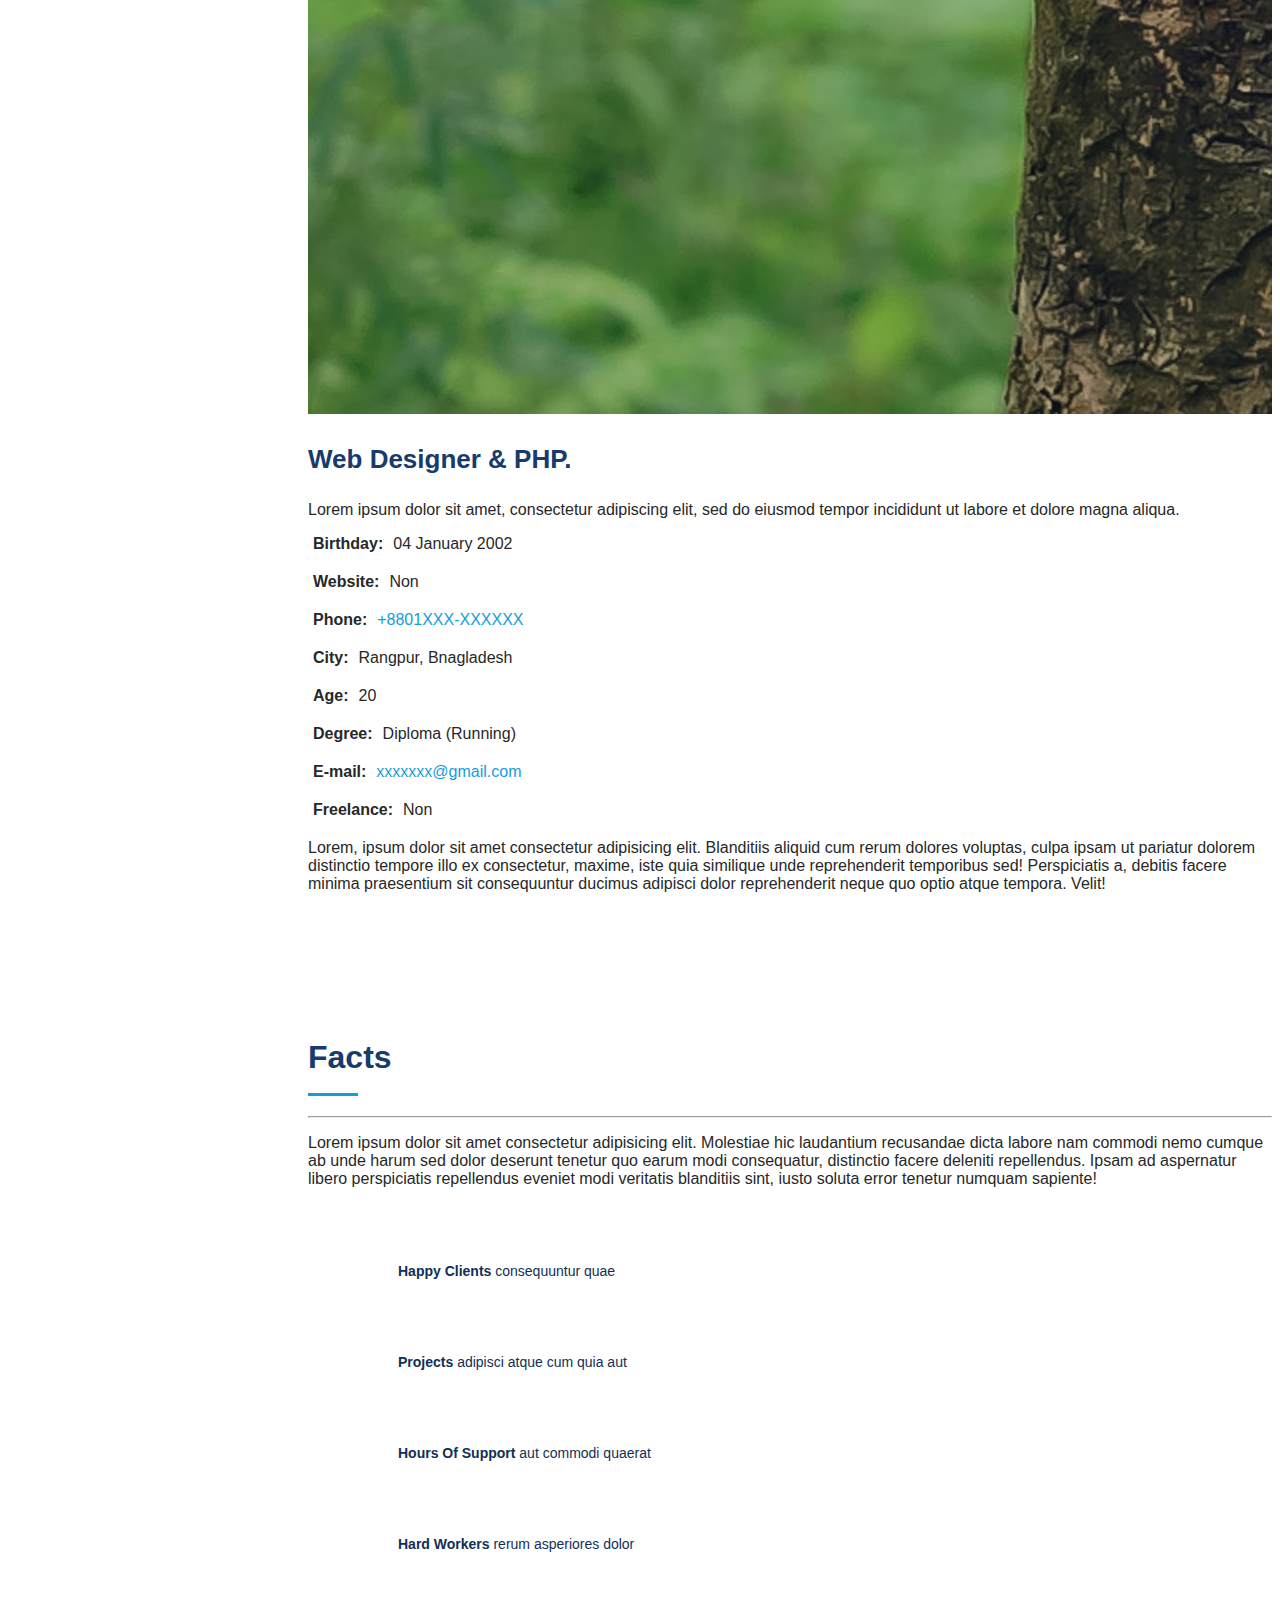
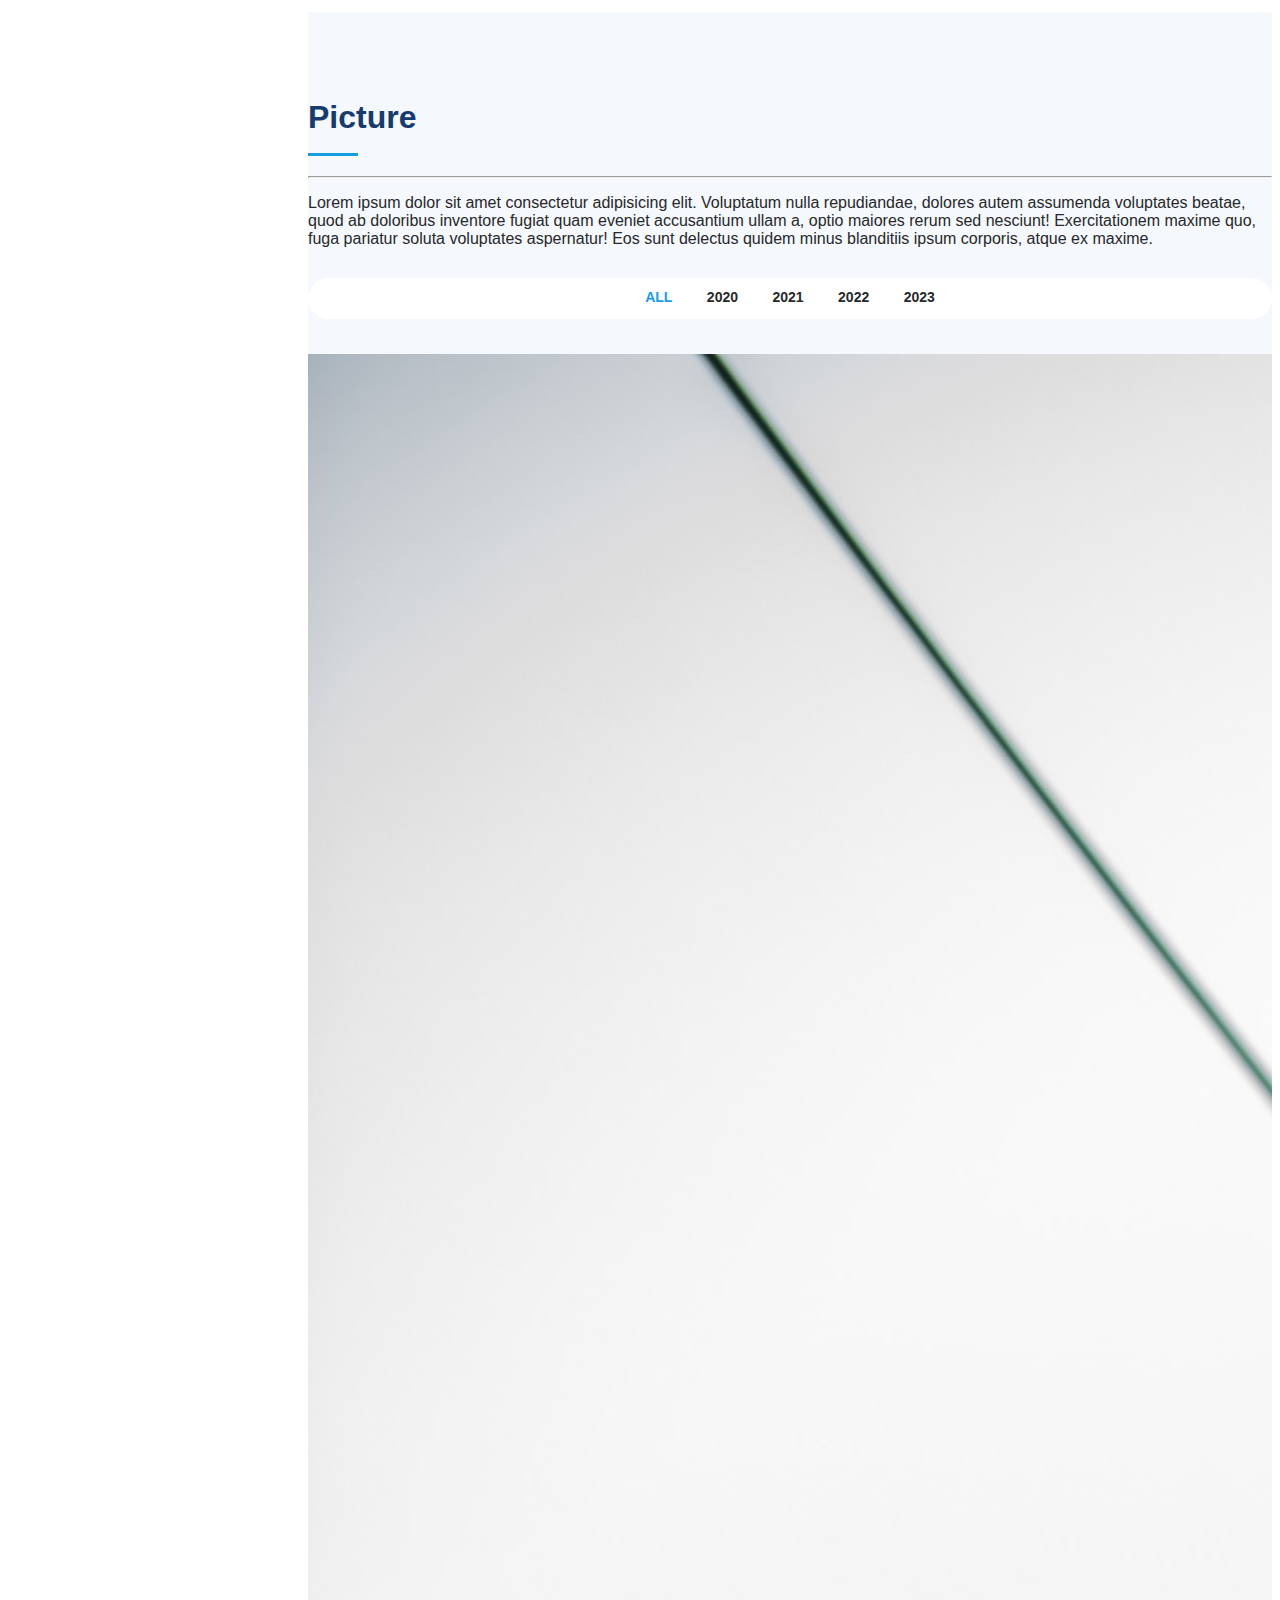
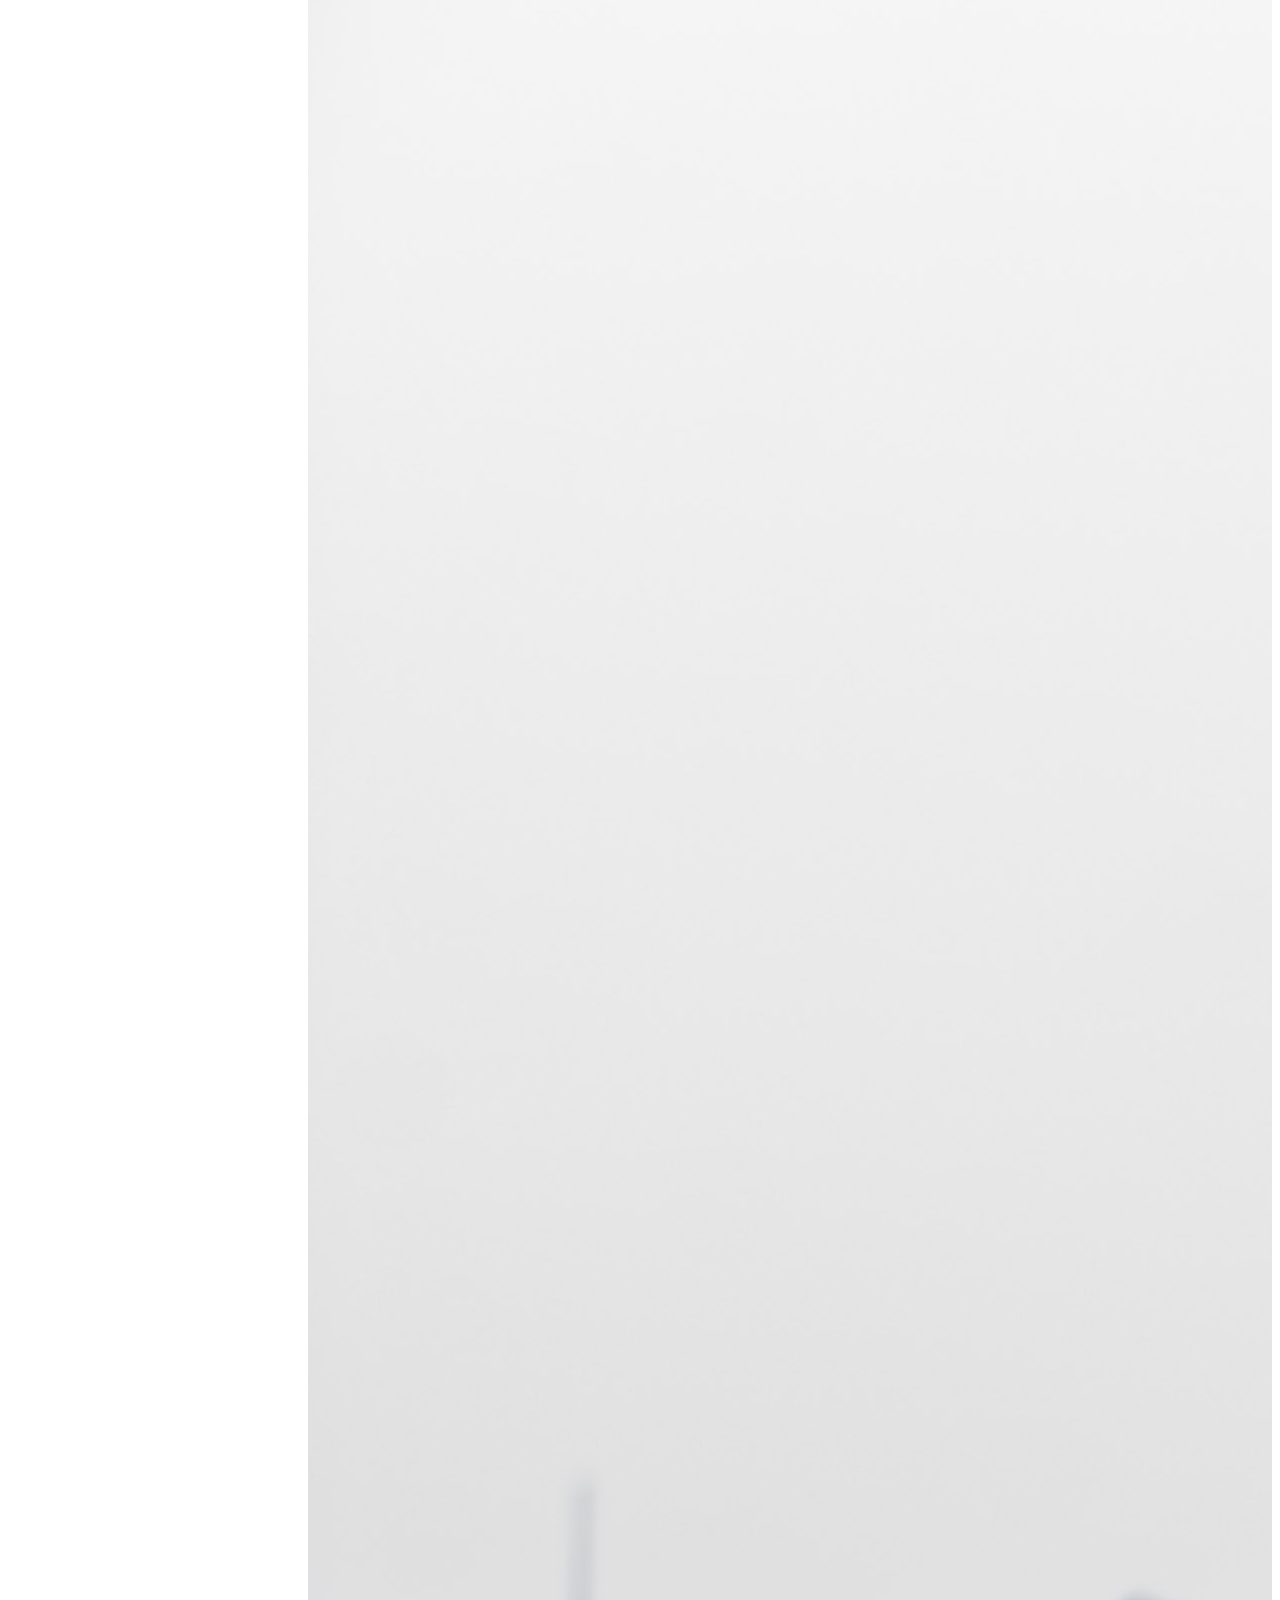
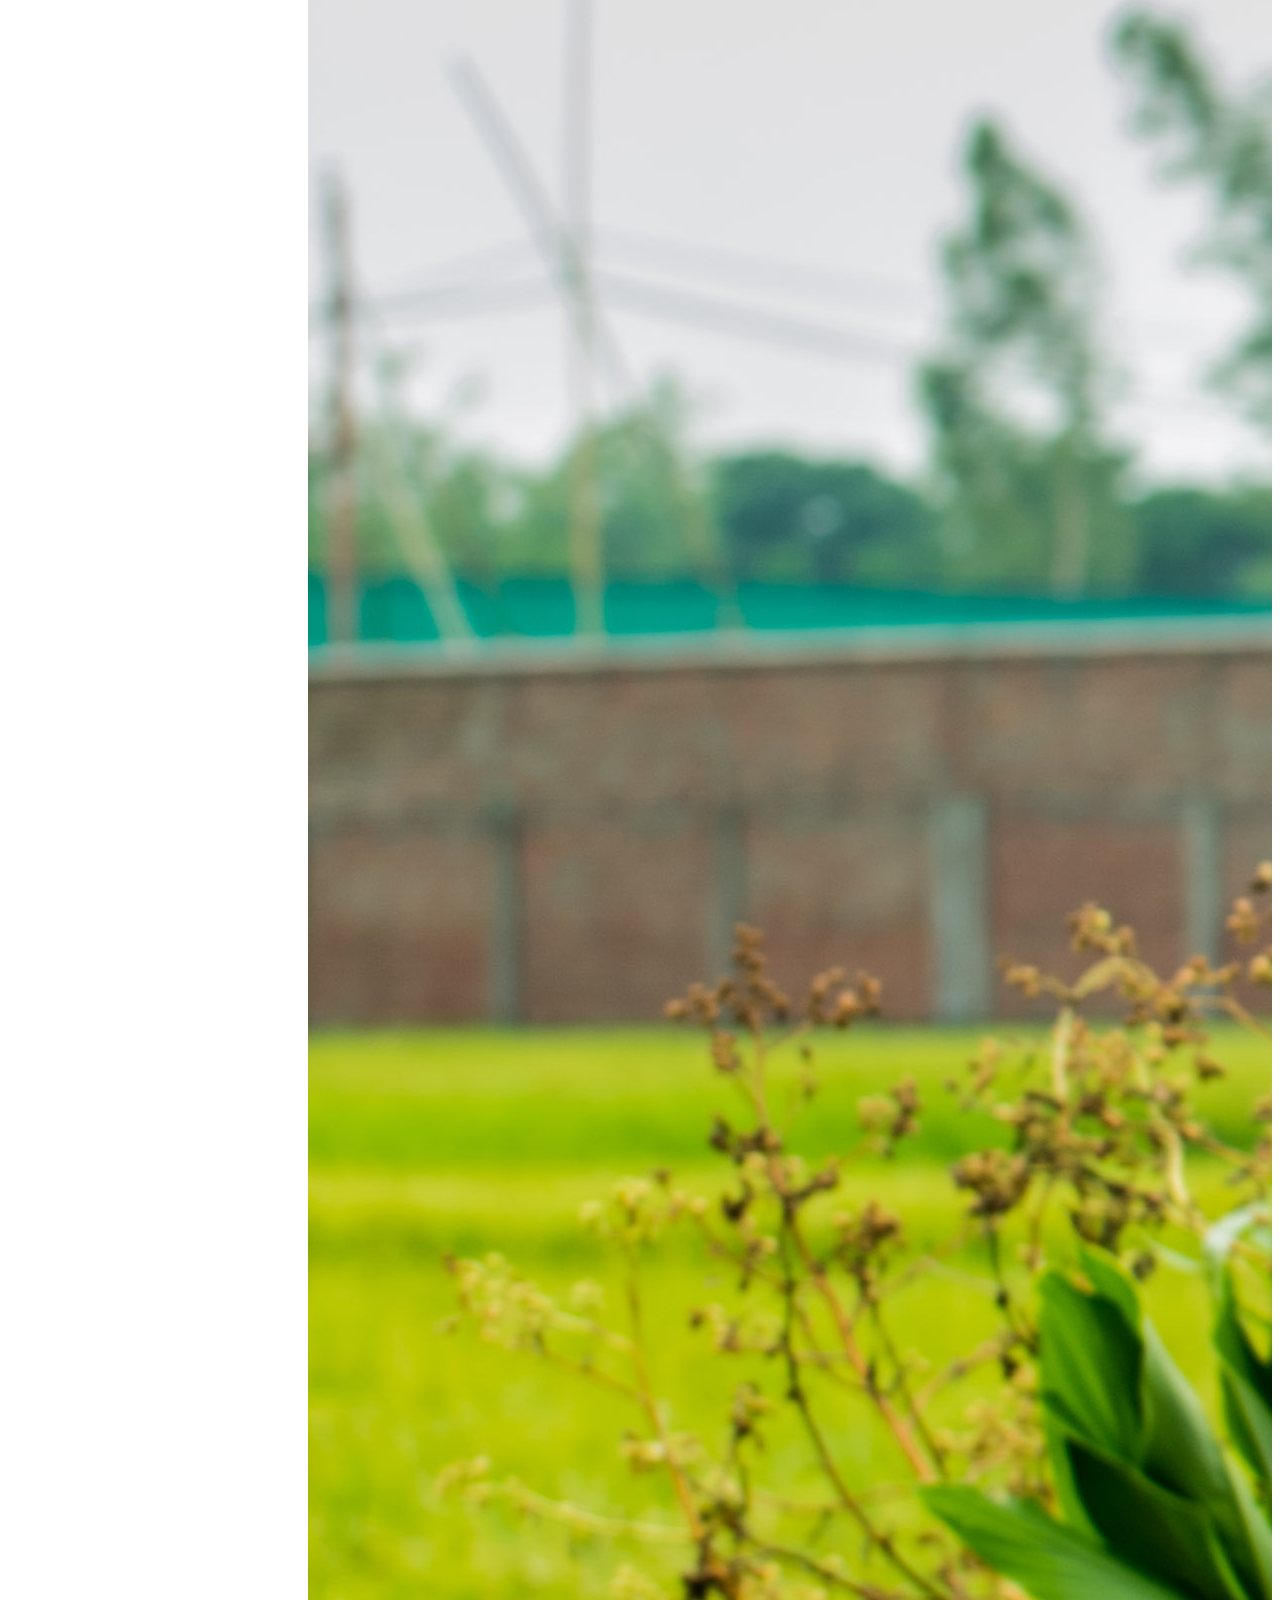
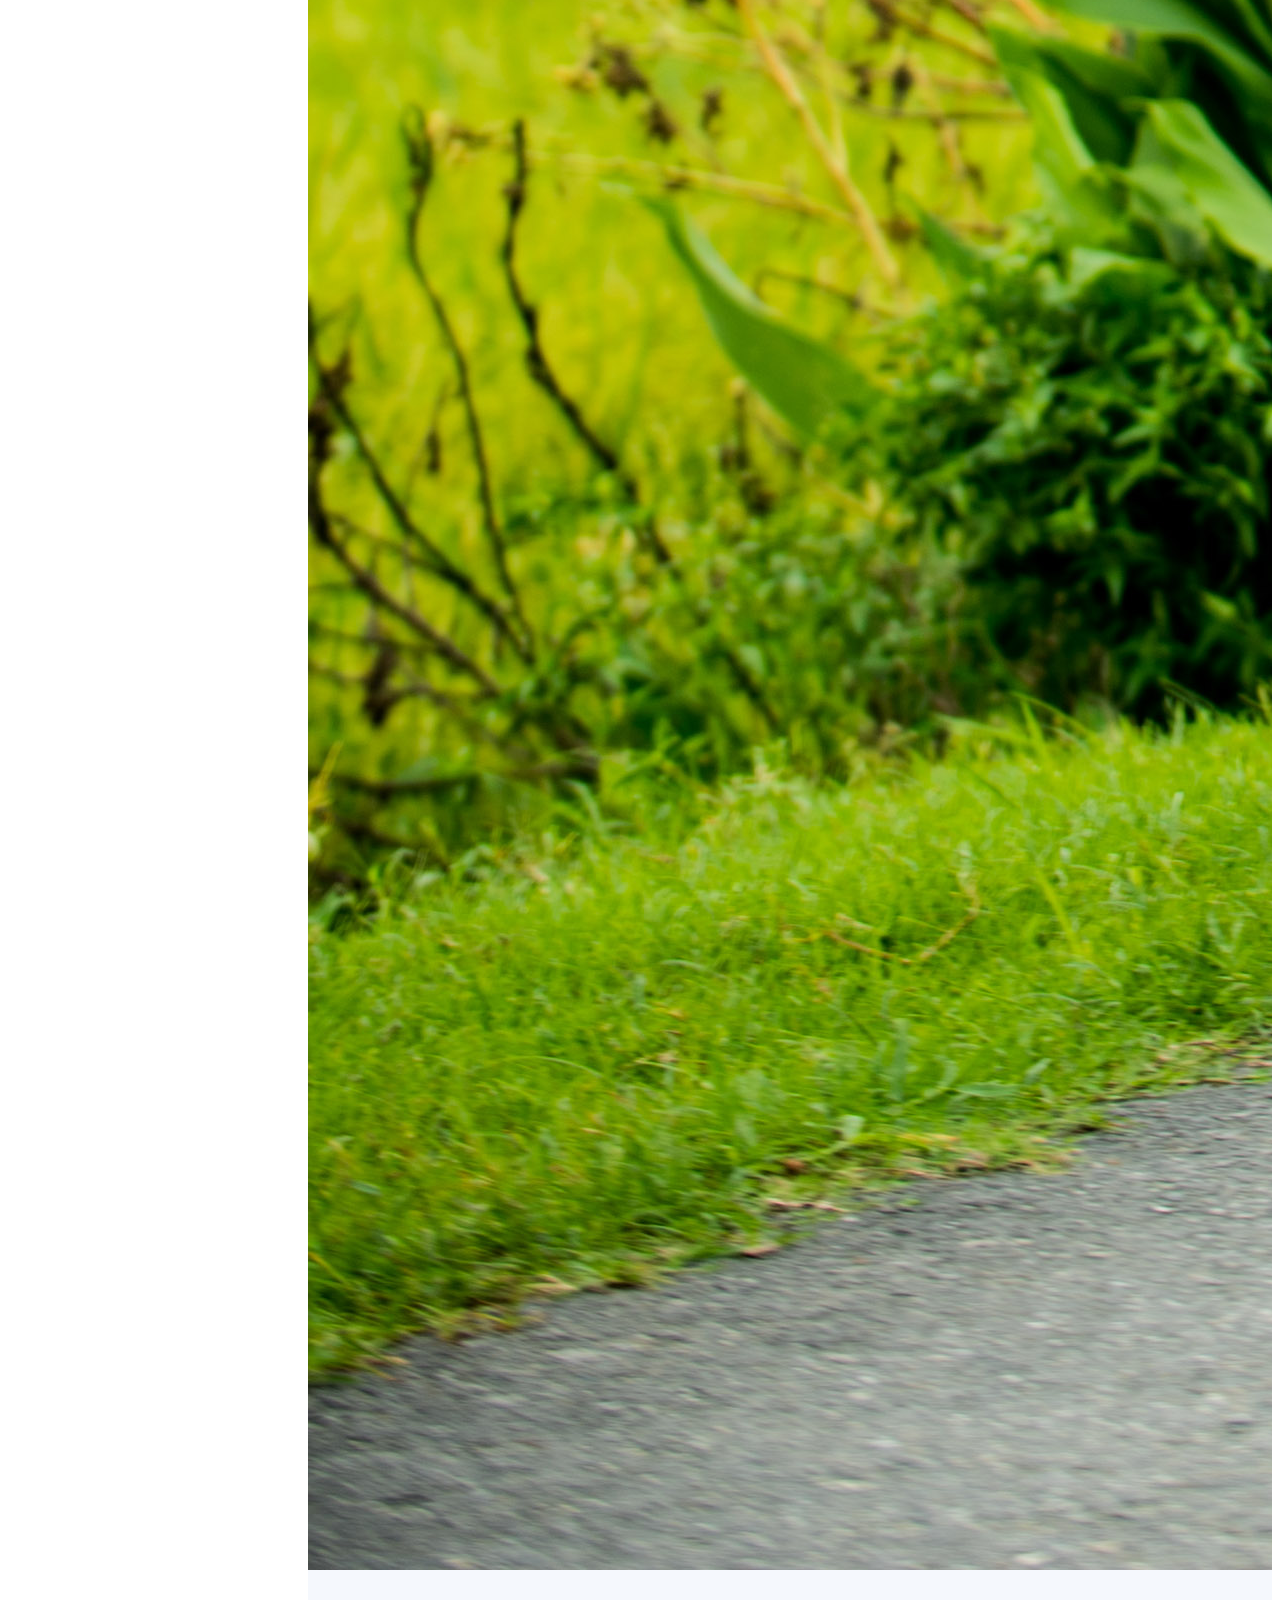
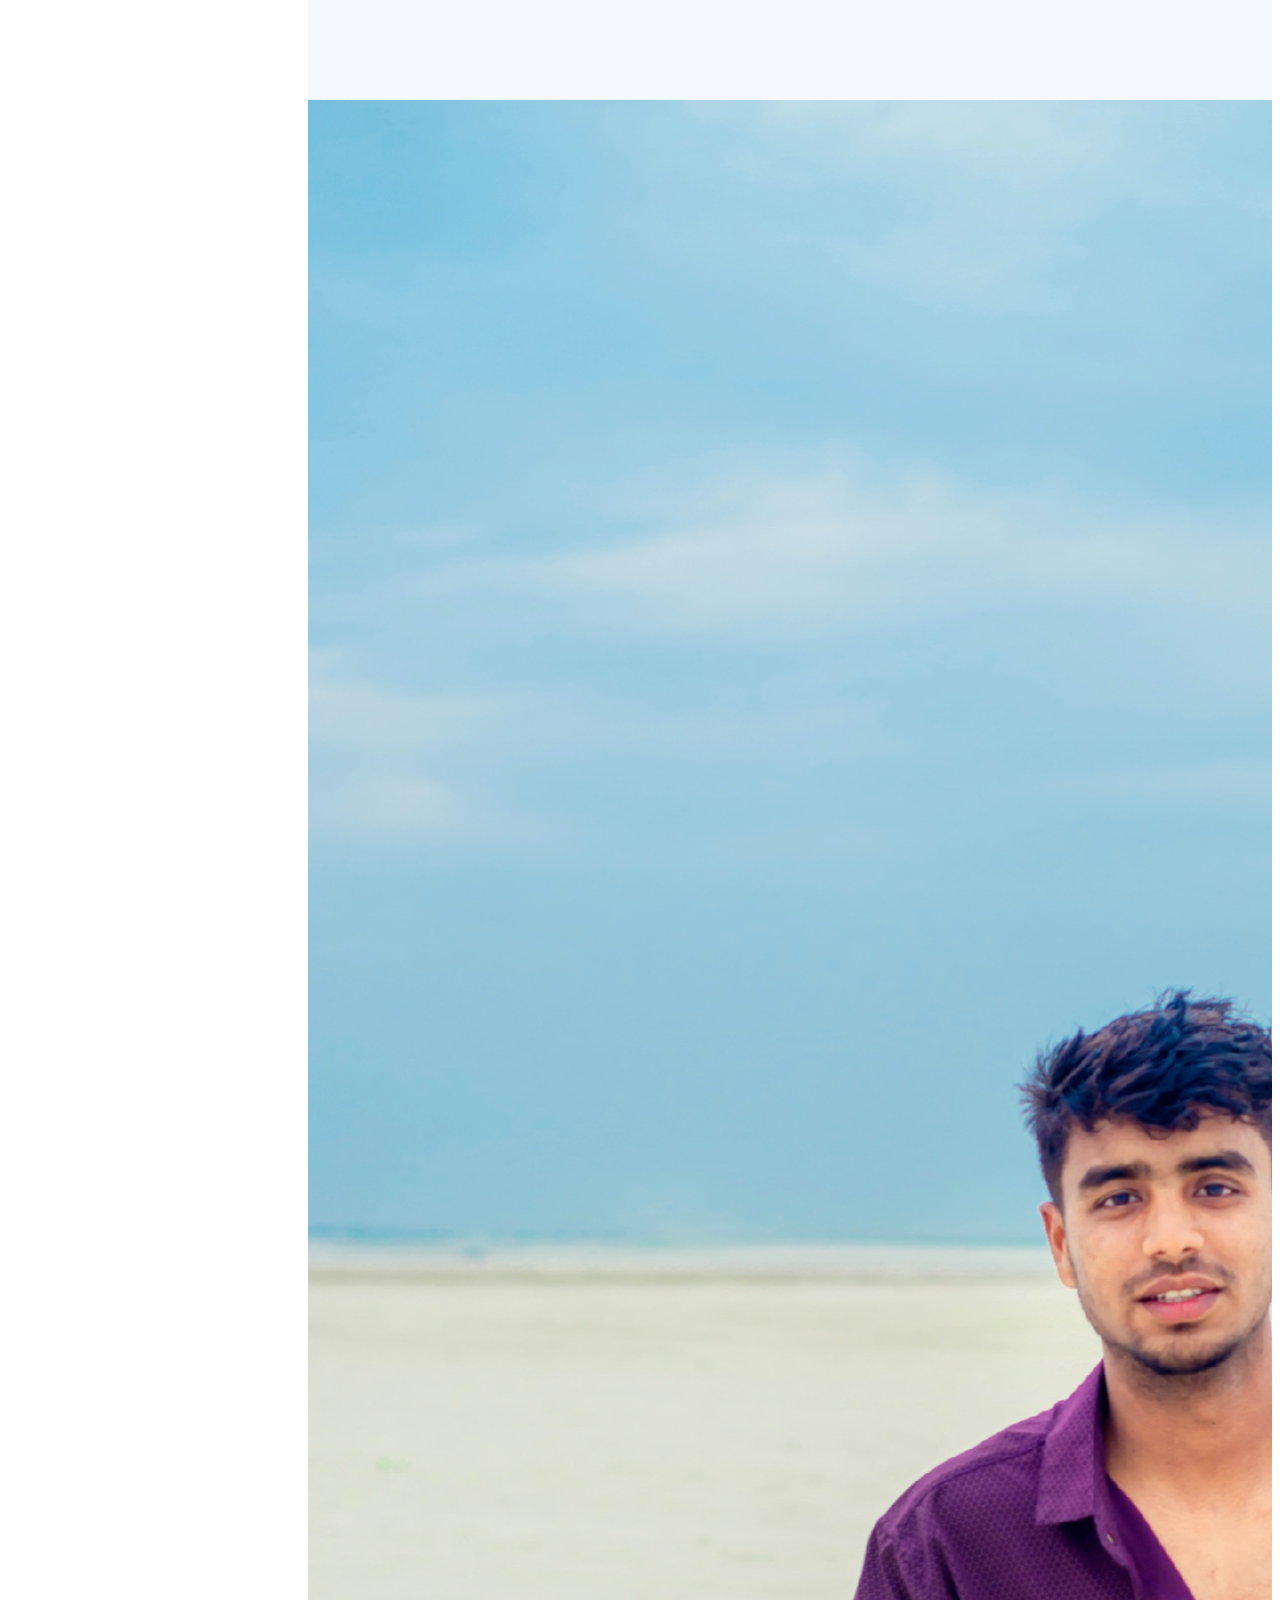
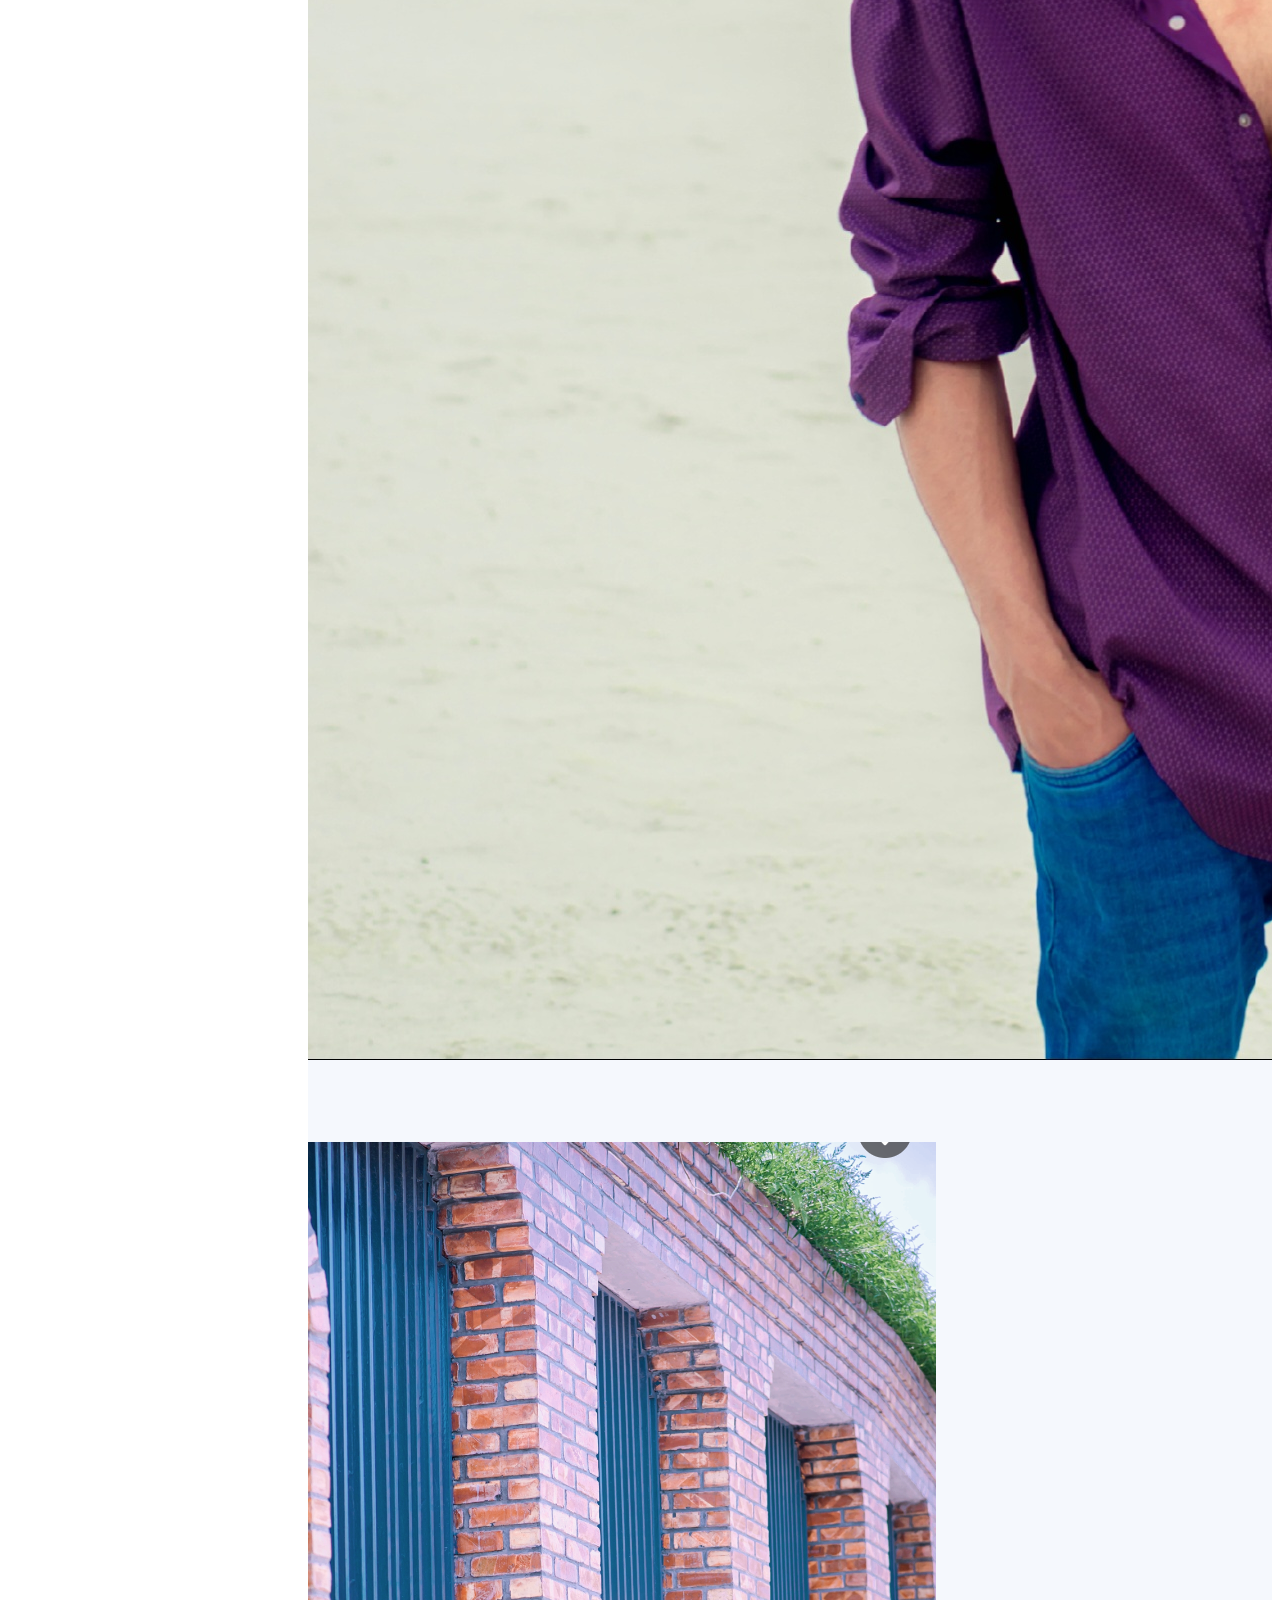
==== commit b3fbf4ea: "index-css" ====
--- a/index.html
+++ b/index.html
@@ -5,7 +5,7 @@
   <meta charset="utf-8">
   <meta content="width=device-width, initial-scale=1.0" name="viewport">
 
-  <title>Hriday Khan Sagar | Index</title>
+  <title>Hriday Khan Sagar-Index</title>
   <meta content="" name="description">
   <meta content="" name="keywords">
 
@@ -103,7 +103,7 @@
   <section id="hero" class="d-flex flex-column justify-content-center align-items-center">
     <div class="row">
       <div class="hero-container" data-aos="fade-in">
-        <h1>Hrîdãý Khäñ Sãgør II 😍</h1>
+        <h1>Hrîdãý Khäñ Sãgør II</h1>
           <p>I'm <span class="typed" data-typed-items="Unemployed 😞, Unemployed 😞 ,Unemployed 😞"></span>
           </p>
       </div>
@@ -778,7 +778,7 @@
 
               <iframe src="https://www.google.com/maps/embed?pb=!1m14!1m8!1m3!1d12097.433213460943!2d-74.0062269!3d40.7101282!3m2!1i1024!2i768!4f13.1!3m3!1m2!1s0x0%3A0xb89d1fe6bc499443!2sDowntown+Conference+Center!5e0!3m2!1smk!2sbg!4v1539943755621" frameborder="0" style="border:0; width: 100%; height: 290px;" allowfullscreen></iframe>
             </div>
-
+            
           </div>
 
           <div class="col-lg-7 mt-5 mt-lg-0 d-flex align-items-stretch">
--- a/assets/css/style.css
+++ b/assets/css/style.css
@@ -247,6 +247,7 @@
   position: relative;
   z-index: 2;
   min-width: 300px;
+  margin-left: 100px;
 }
 
 #hero h1 {
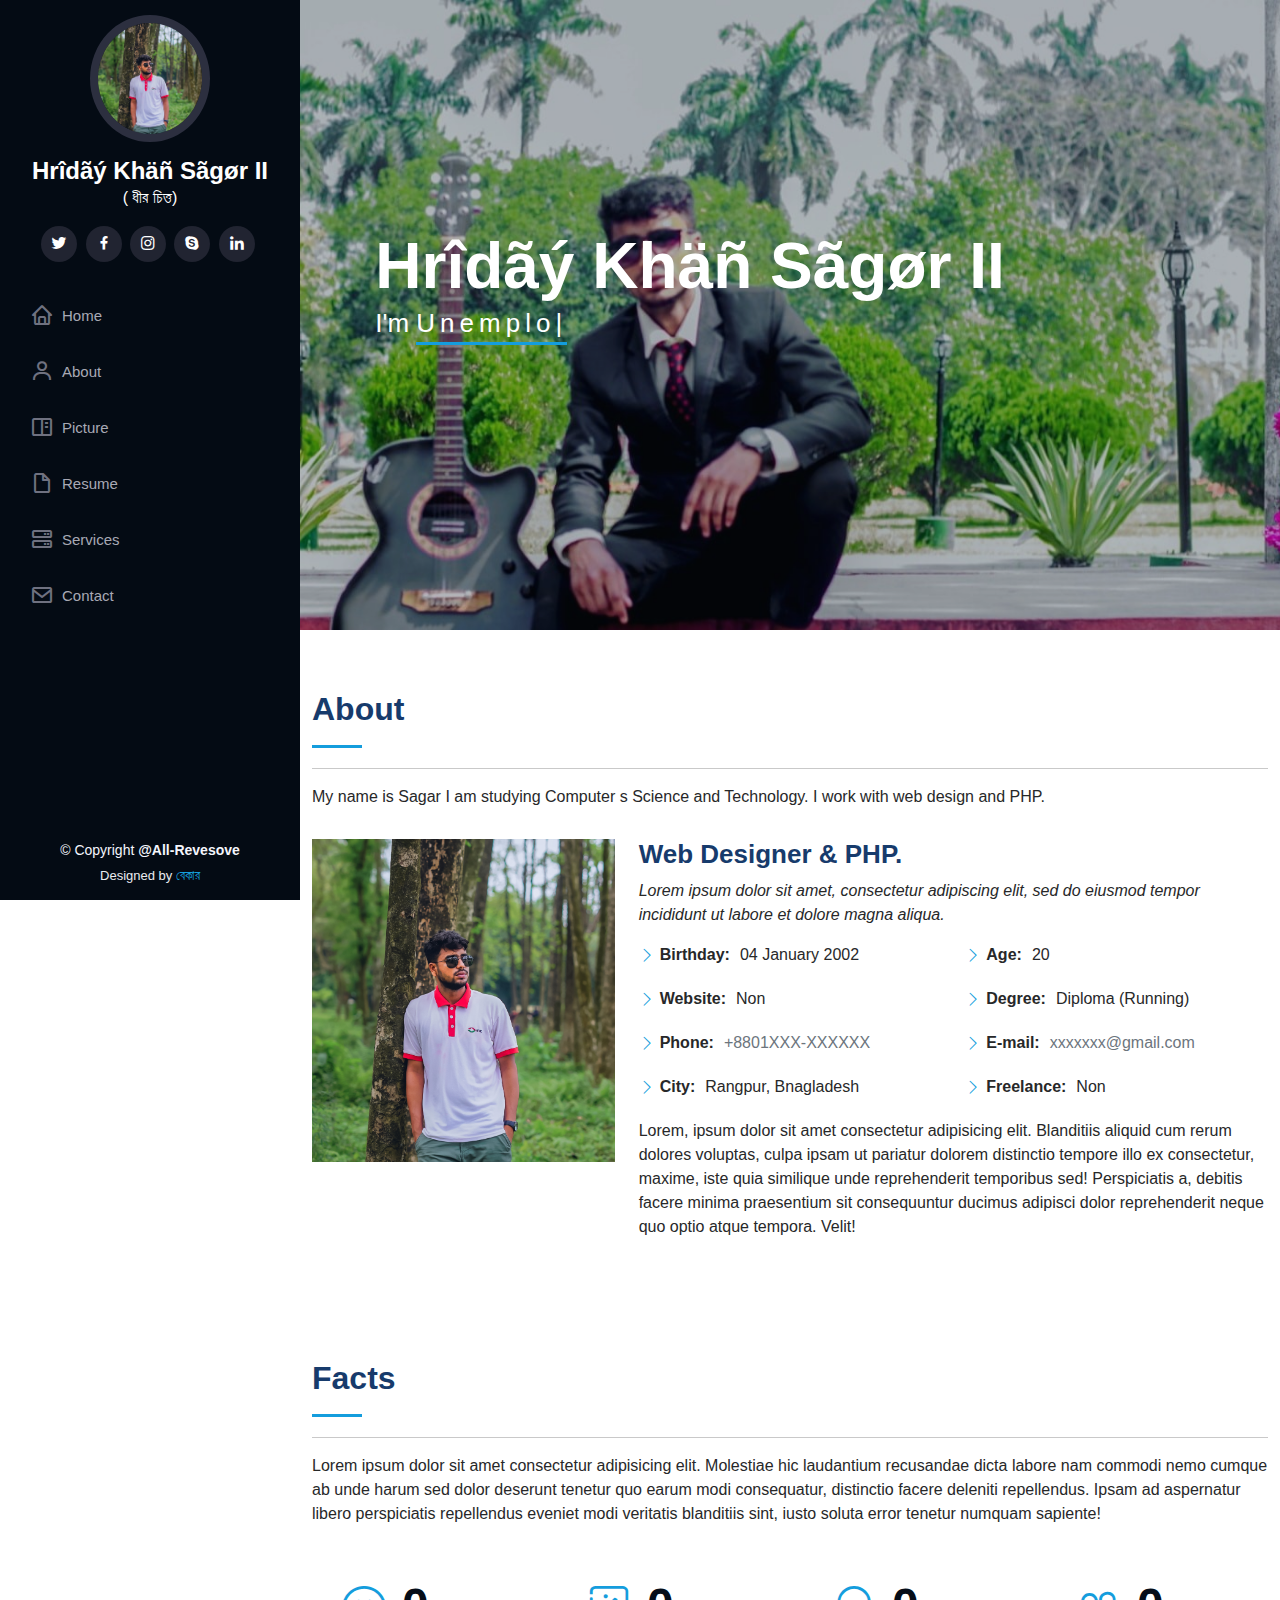
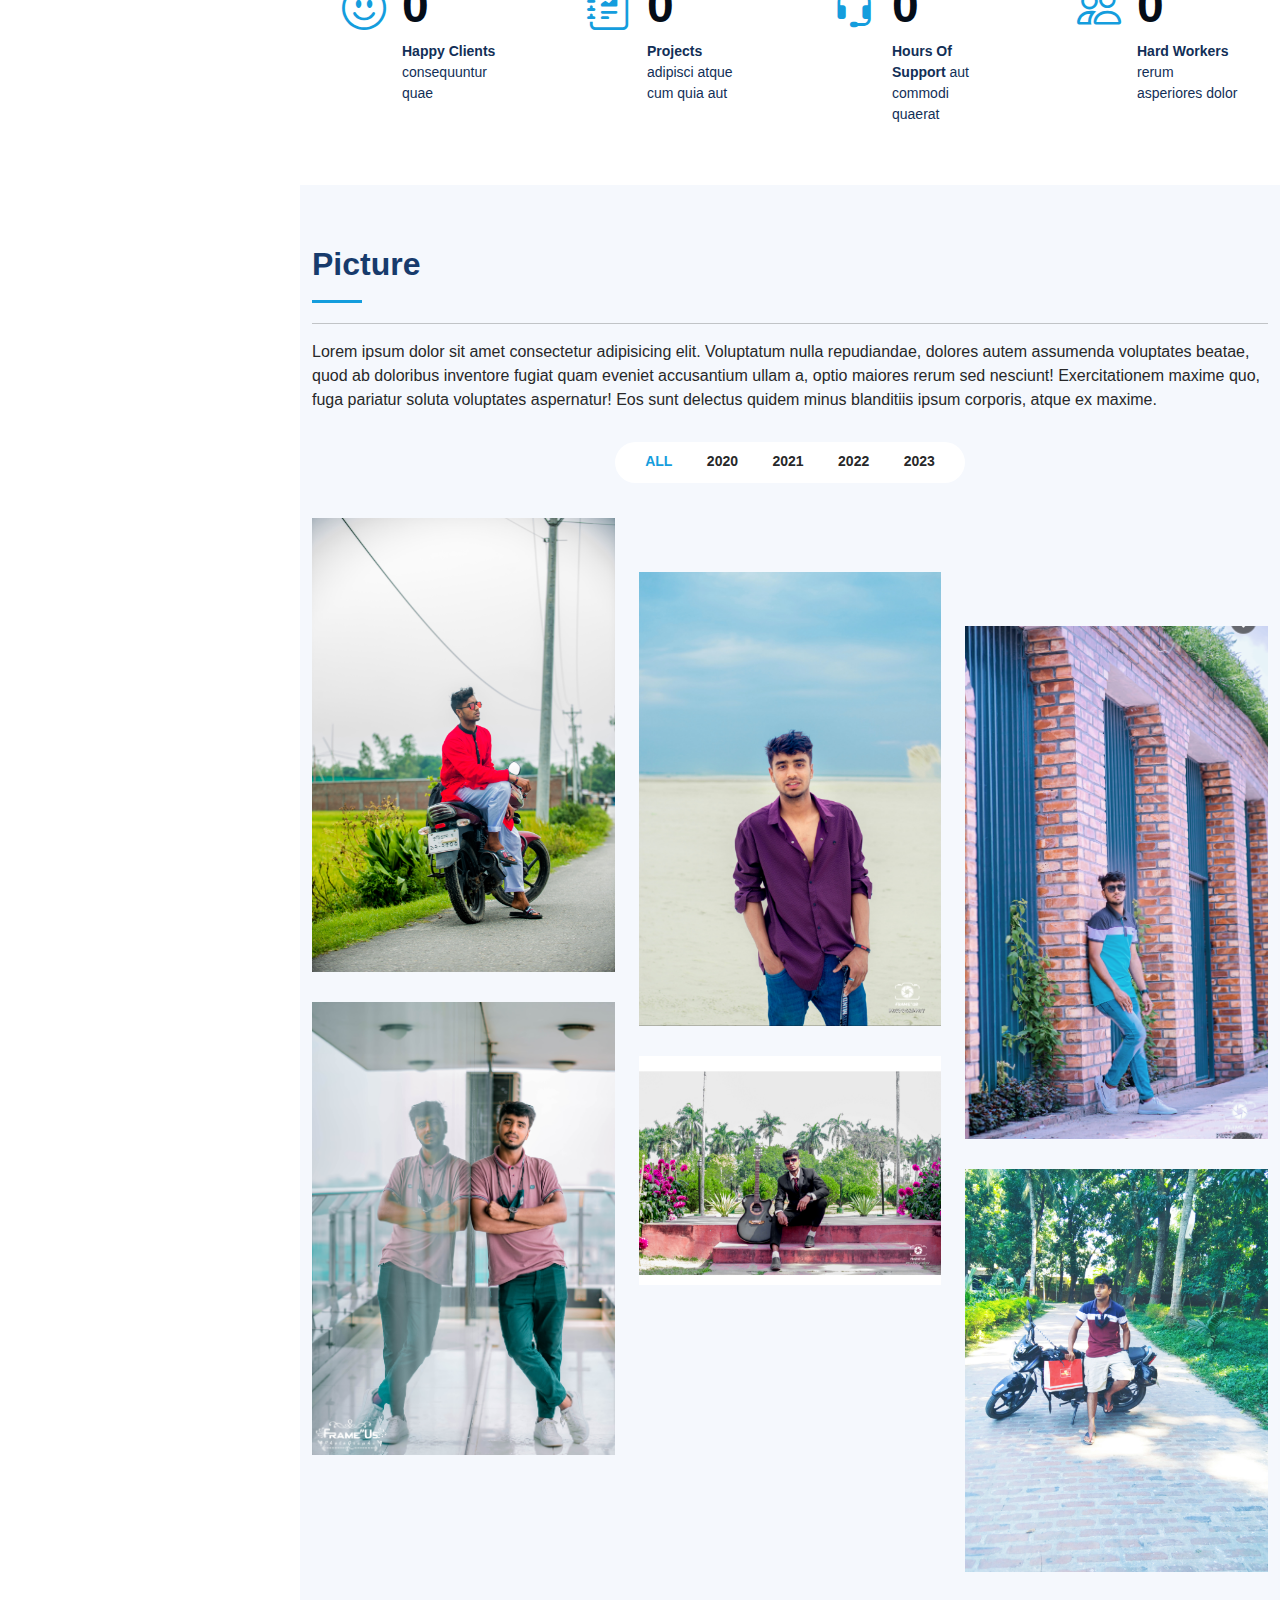
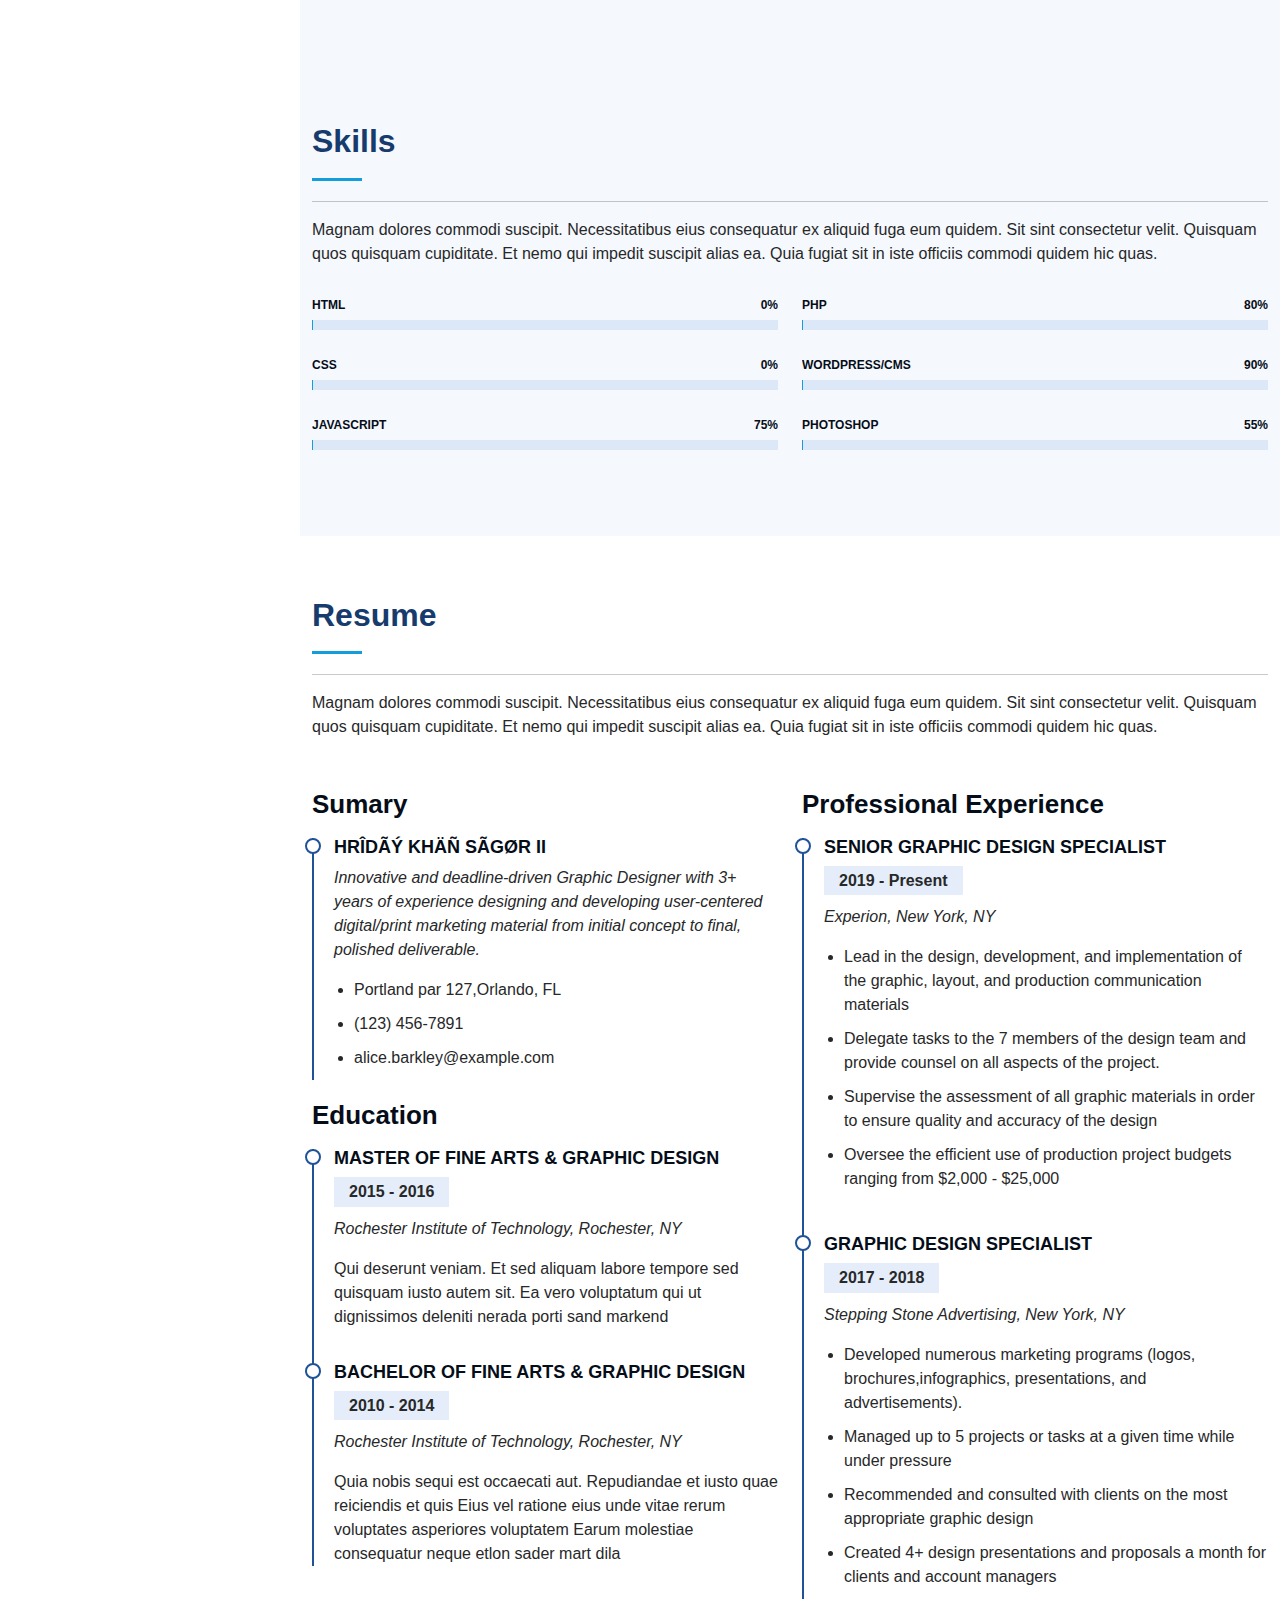
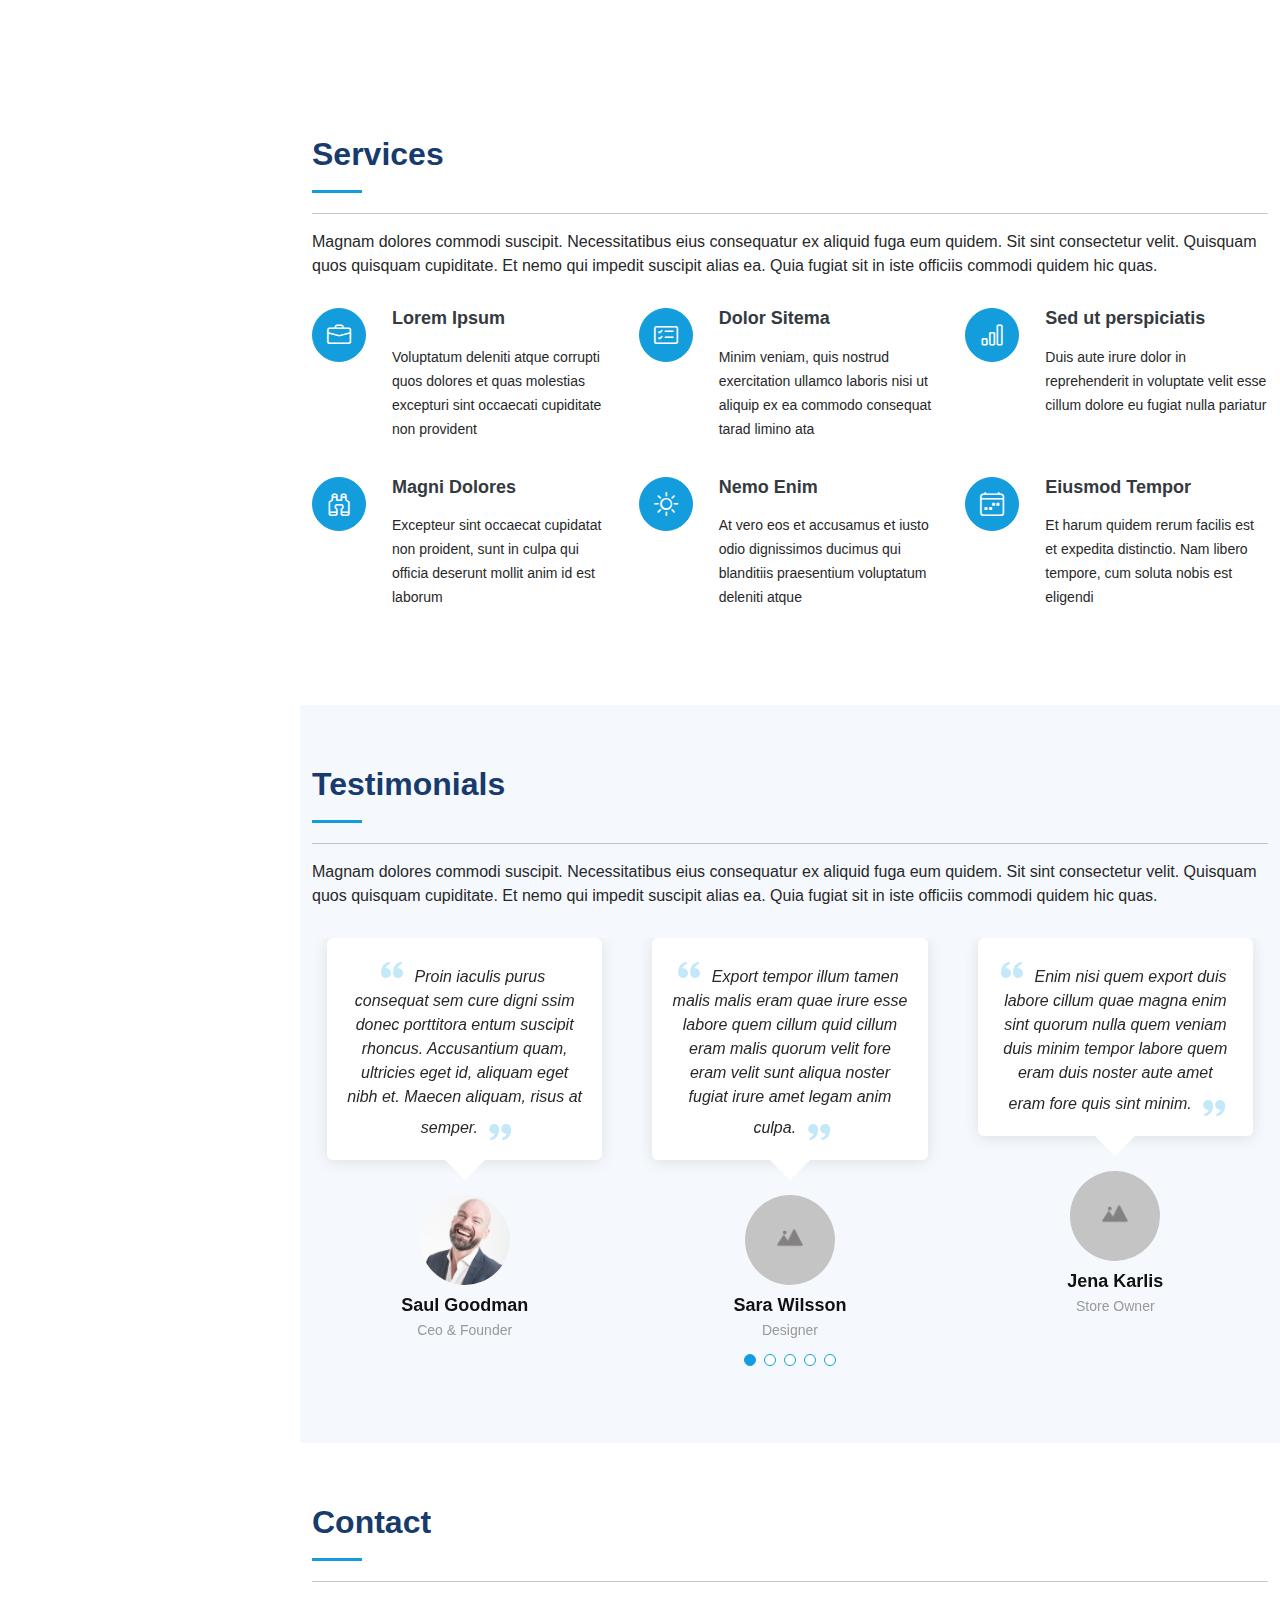
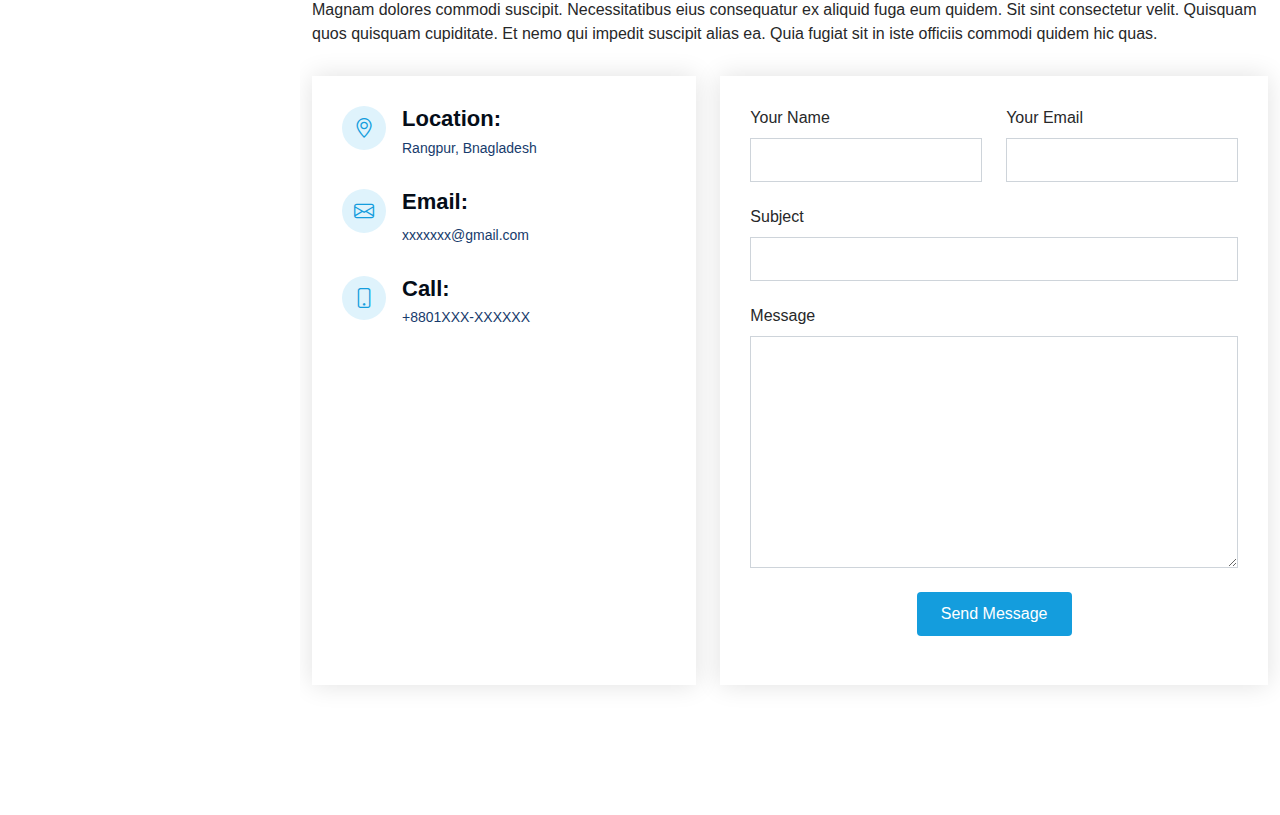
==== commit 45a16d41: "link-icon title" ====
--- a/index.html
+++ b/index.html
@@ -16,6 +16,7 @@
   <link href="assets/vendor/swiper/swiper-bundle.min.css" rel="stylesheet">
 
   <!-- Template Main CSS File -->
+  <link rel="icon" href="assets/img/sagar.rajbari.jpg">
   <link href="assets/css/style.css" rel="stylesheet">
 </head>
 <body>
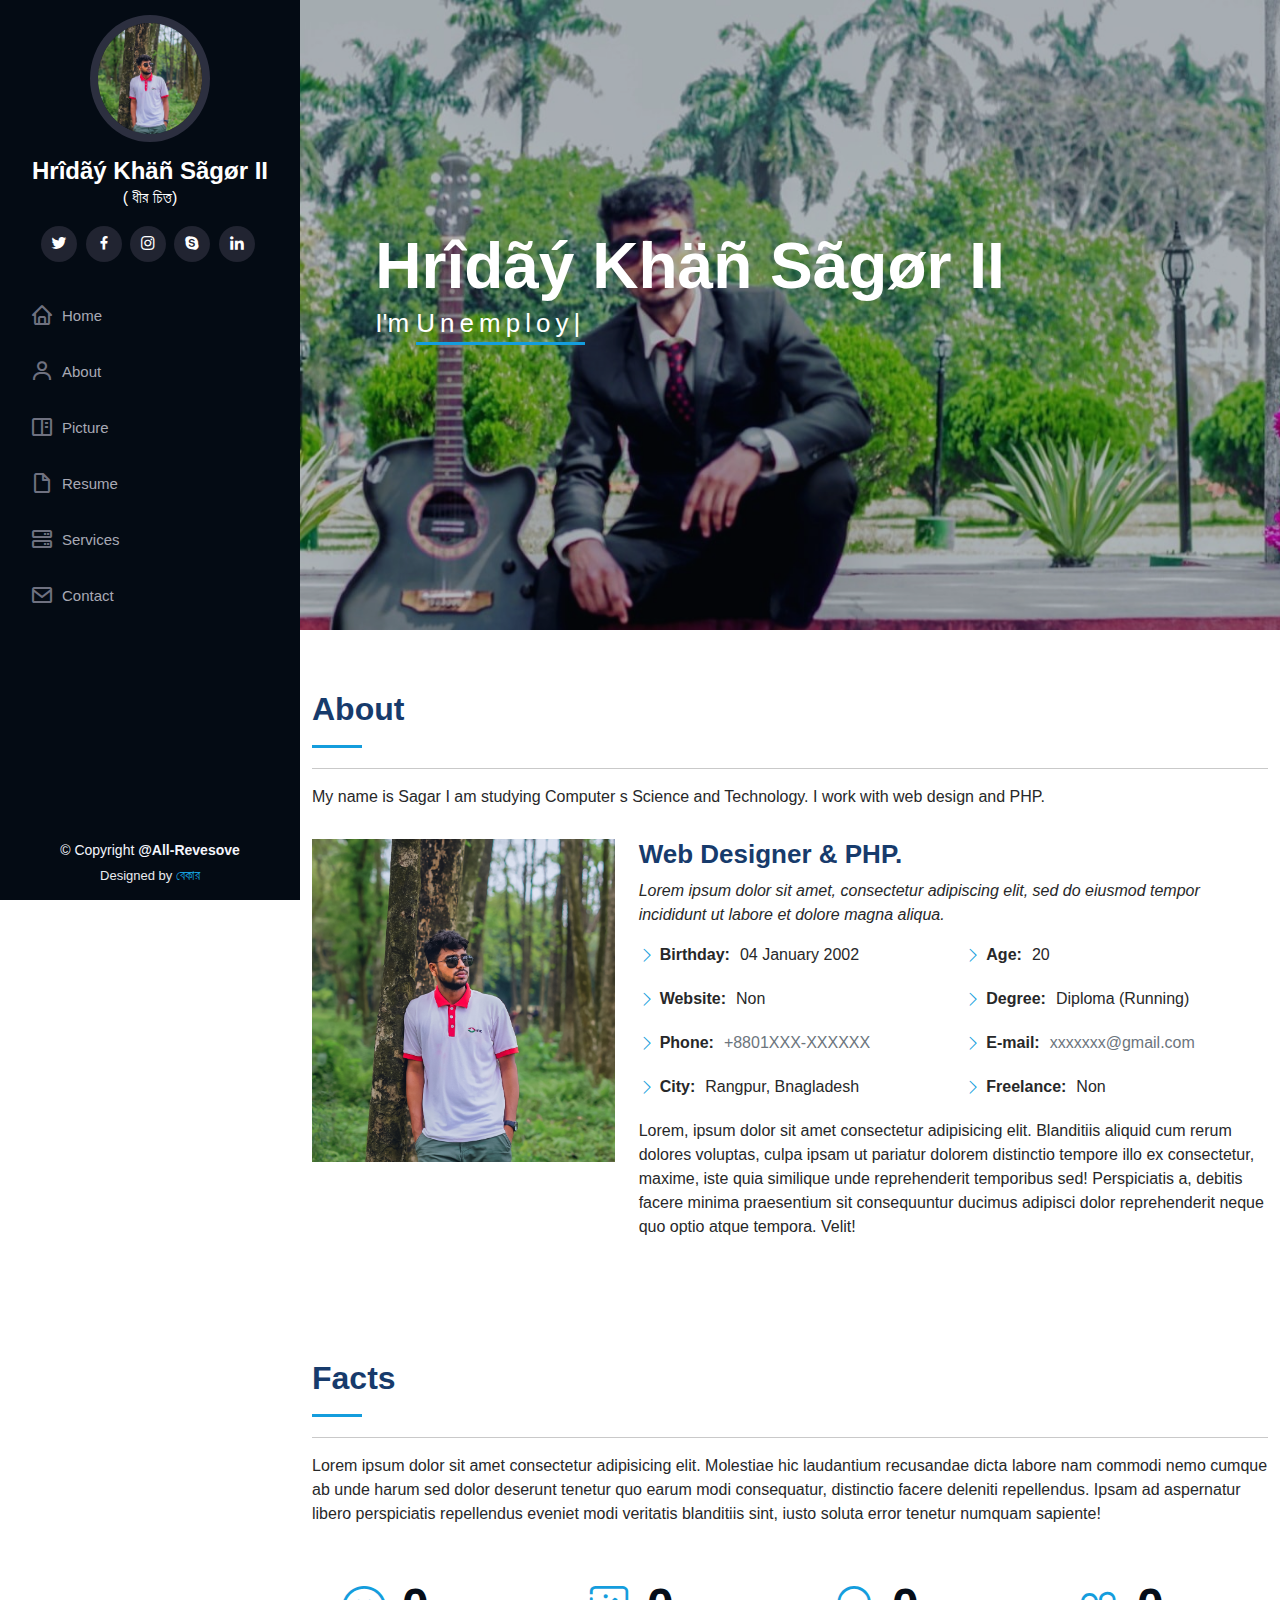
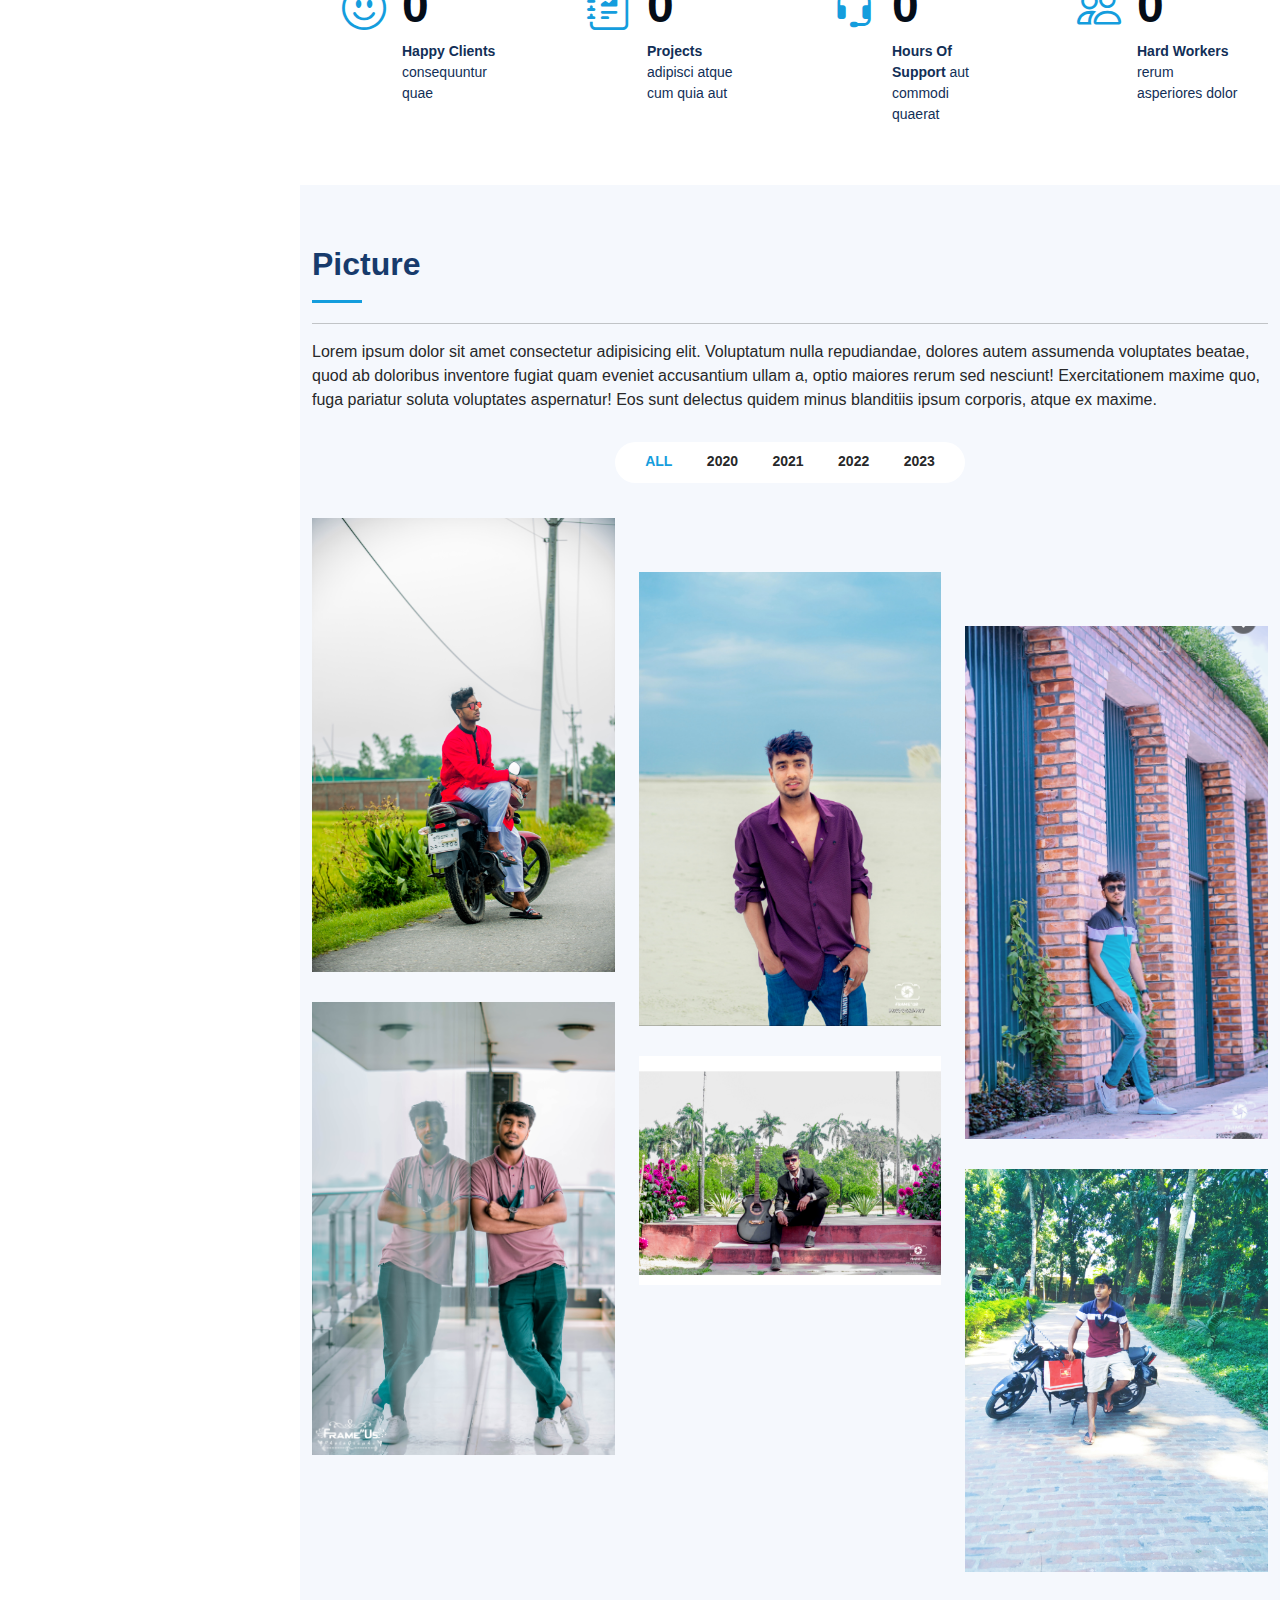
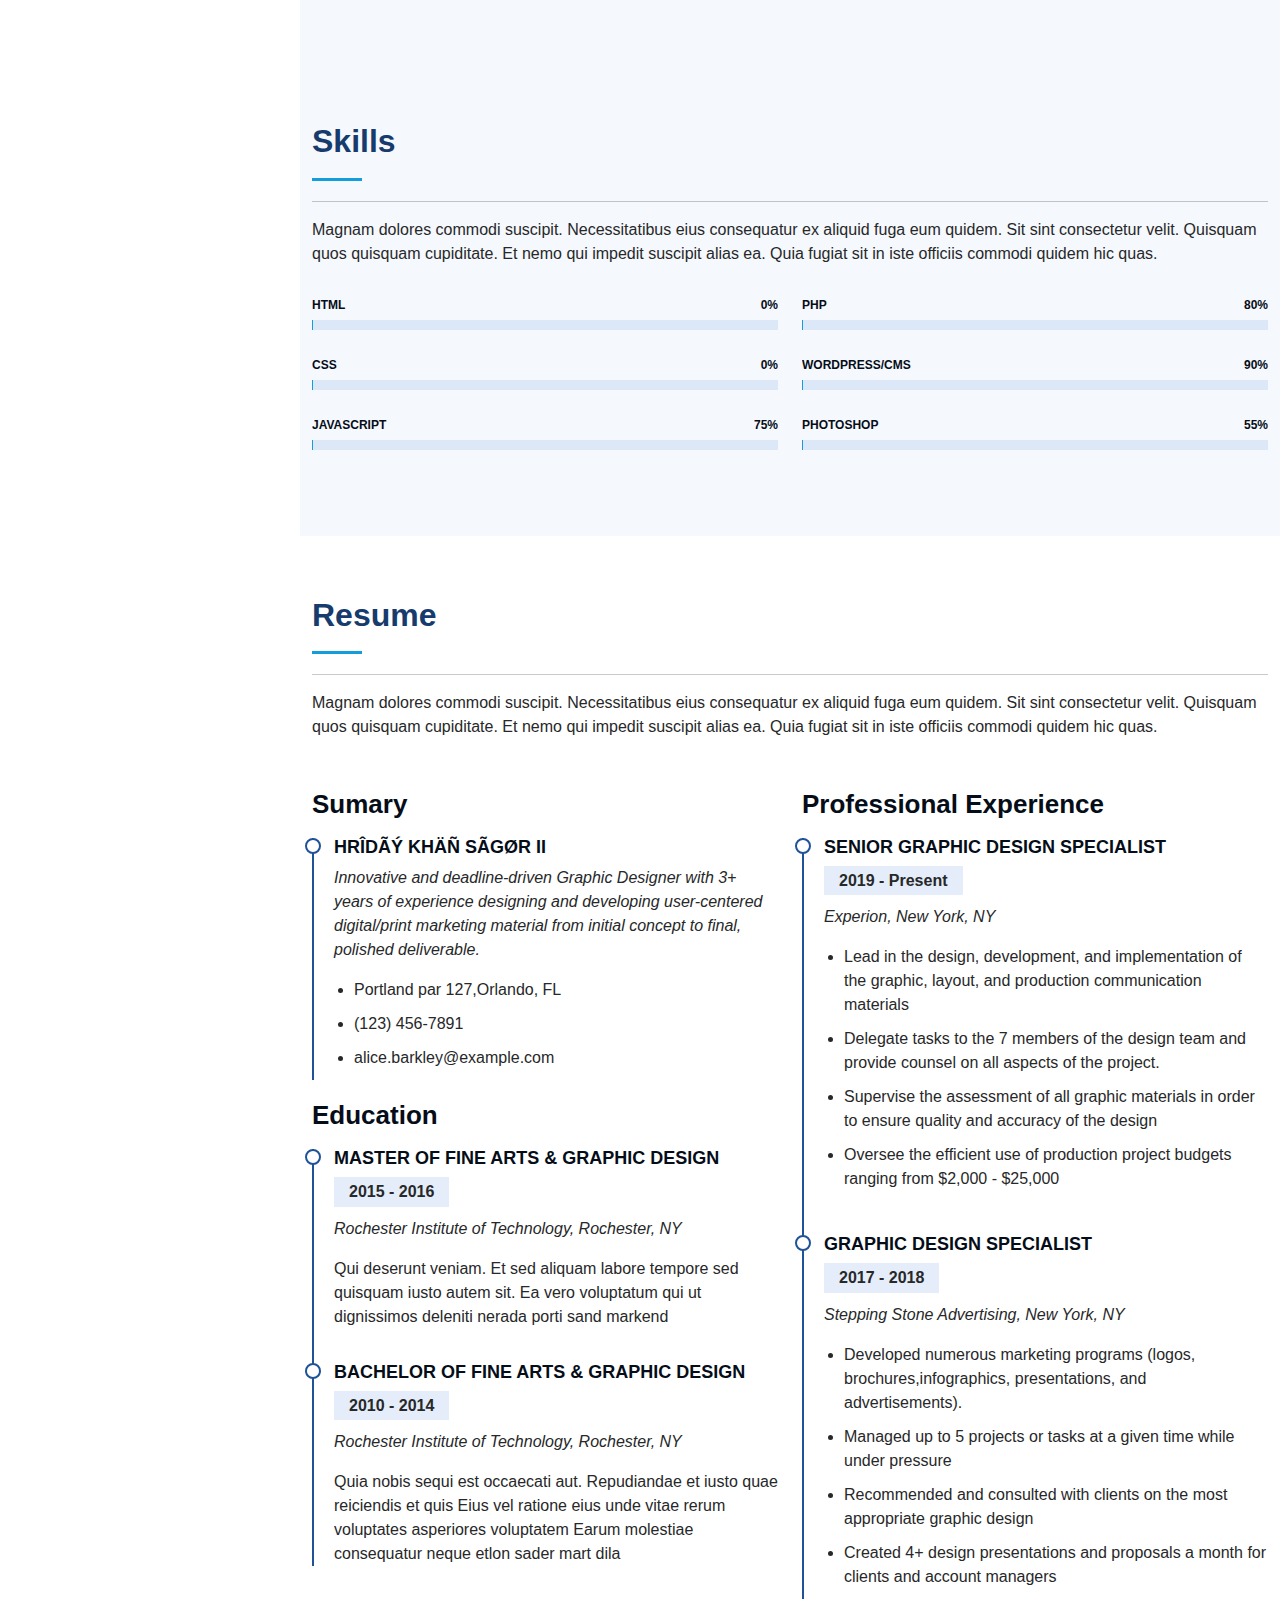
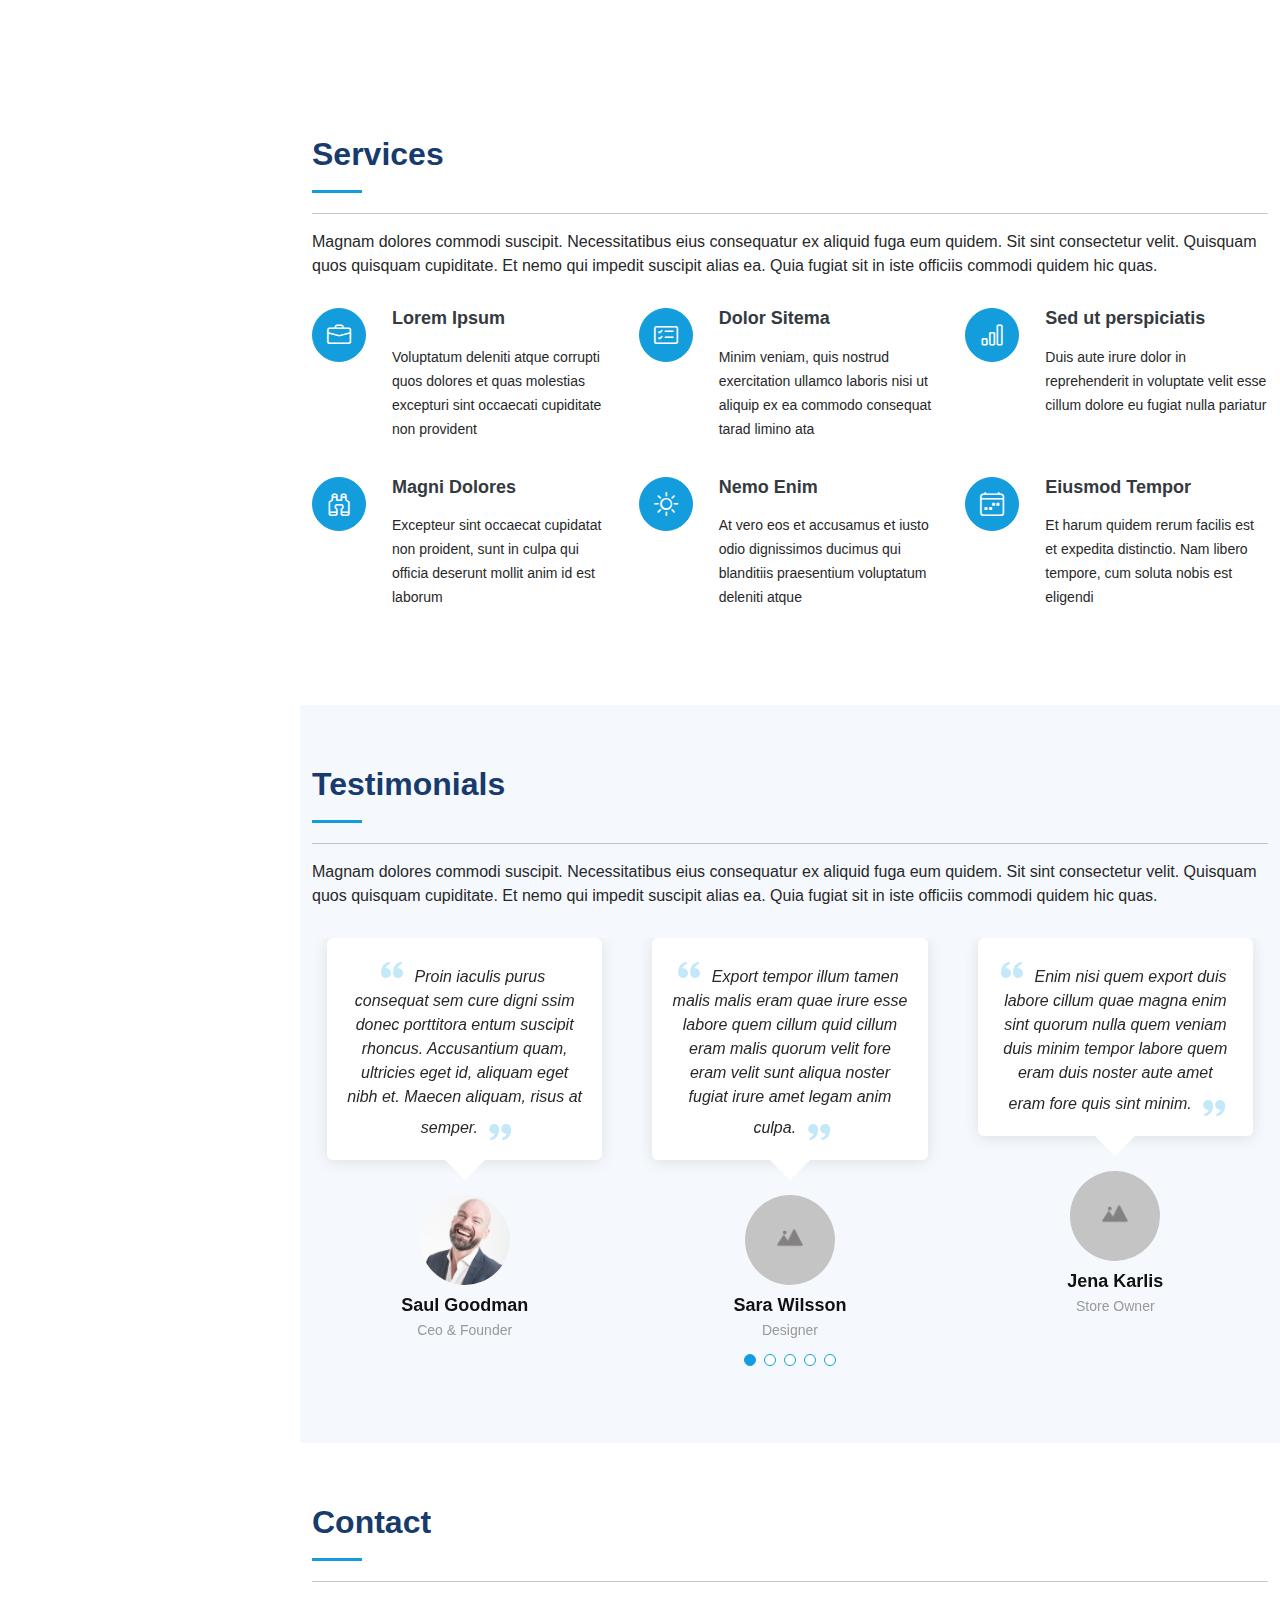
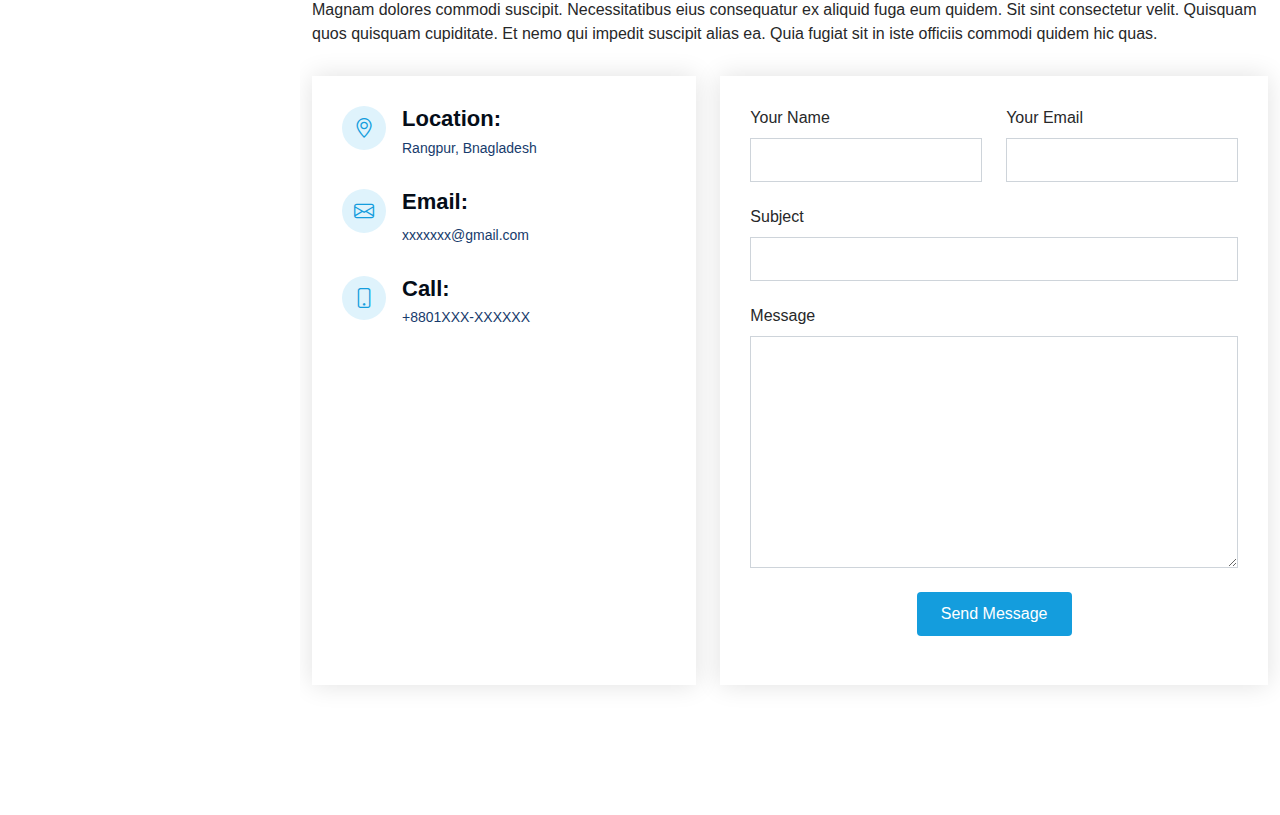
==== commit 4913749c: "Update index.html" ====
--- a/index.html
+++ b/index.html
@@ -19,6 +19,7 @@
   <link rel="icon" href="assets/img/sagar.rajbari.jpg">
   <link href="assets/css/style.css" rel="stylesheet">
 </head>
+
 <body>
 
   <!-- ======= Mobile nav toggle button ======= -->
@@ -55,9 +56,9 @@
         <ul>
           <li>
             <a href="#hero">
-             <i class="bx bx-home"></i>
-             <span>Home</span>
-          </a>
+              <i class="bx bx-home"></i>
+              <span>Home</span>
+            </a>
           </li>
           <li>
             <a href="#about">
@@ -73,7 +74,7 @@
           </li>
           <li>
             <a href="#resume">
-              <i class="bx bx-file-blank"></i> 
+              <i class="bx bx-file-blank"></i>
               <span>Resume</span>
             </a>
           </li>
@@ -85,17 +86,17 @@
           </li>
           <li>
             <a href="#contact">
-            <i class="bx bx-envelope"></i>
-            <span>Contact</span>
-           </a>
-         </li>
+              <i class="bx bx-envelope"></i>
+              <span>Contact</span>
+            </a>
+          </li>
         </ul>
       </nav>
-      
+
       <!-- .nav-menu -->
     </div>
   </header>
-  
+
   <!-- End Header -->
 
 
@@ -105,8 +106,8 @@
     <div class="row">
       <div class="hero-container" data-aos="fade-in">
         <h1>Hrîdãý Khäñ Sãgør II</h1>
-          <p>I'm <span class="typed" data-typed-items="Unemployed 😞, Unemployed 😞 ,Unemployed 😞"></span>
-          </p>
+        <p>I'm <span class="typed" data-typed-items="Unemployed 😞, Unemployed 😞 ,Unemployed 😞"></span>
+        </p>
       </div>
     </div>
   </section><!-- End Hero -->
@@ -133,7 +134,8 @@
           <div class="col-lg-8 pt-4 pt-lg-0 content" data-aos="fade-left">
             <h3>Web Designer &amp; PHP.</h3>
             <p class="fst-italic">
-              Lorem ipsum dolor sit amet, consectetur adipiscing elit, sed do eiusmod tempor incididunt ut labore et dolore
+              Lorem ipsum dolor sit amet, consectetur adipiscing elit, sed do eiusmod tempor incididunt ut labore et
+              dolore
               magna aliqua.
             </p>
             <div class="row">
@@ -141,7 +143,8 @@
                 <ul>
                   <li><i class="bi bi-chevron-right"></i> <strong>Birthday:</strong> <span>04 January 2002</span></li>
                   <li><i class="bi bi-chevron-right"></i> <strong>Website:</strong> <span>Non</span></li>
-                  <li><i class="bi bi-chevron-right"></i> <strong>Phone:</strong> <span><a href="tel: 01643161999" class="text-muted">+8801XXX-XXXXXX</a></span></li>
+                  <li><i class="bi bi-chevron-right"></i> <strong>Phone:</strong> <span><a href="tel: 01643161999"
+                        class="text-muted">+8801XXX-XXXXXX</a></span></li>
                   <li><i class="bi bi-chevron-right"></i> <strong>City:</strong> <span>Rangpur, Bnagladesh</span></li>
                 </ul>
               </div>
@@ -149,13 +152,17 @@
                 <ul>
                   <li><i class="bi bi-chevron-right"></i> <strong>Age:</strong> <span>20</span></li>
                   <li><i class="bi bi-chevron-right"></i> <strong>Degree:</strong> <span>Diploma (Running)</span></li>
-                  <li><i class="bi bi-chevron-right"></i> <strong>E-mail:</strong> <span><a href="mailto: xxxxxxx@gmail.com" class="text-muted">xxxxxxx@gmail.com</a></span></li>
+                  <li><i class="bi bi-chevron-right"></i> <strong>E-mail:</strong> <span><a
+                        href="mailto: xxxxxxx@gmail.com" class="text-muted">xxxxxxx@gmail.com</a></span></li>
                   <li><i class="bi bi-chevron-right"></i> <strong>Freelance:</strong> <span>Non</span></li>
                 </ul>
               </div>
             </div>
             <p>
-              Lorem, ipsum dolor sit amet consectetur adipisicing elit. Blanditiis aliquid cum rerum dolores voluptas, culpa ipsam ut pariatur dolorem distinctio tempore illo ex consectetur, maxime, iste quia similique unde reprehenderit temporibus sed! Perspiciatis a, debitis facere minima praesentium sit consequuntur ducimus adipisci dolor reprehenderit neque quo optio atque tempora. Velit!
+              Lorem, ipsum dolor sit amet consectetur adipisicing elit. Blanditiis aliquid cum rerum dolores voluptas,
+              culpa ipsam ut pariatur dolorem distinctio tempore illo ex consectetur, maxime, iste quia similique unde
+              reprehenderit temporibus sed! Perspiciatis a, debitis facere minima praesentium sit consequuntur ducimus
+              adipisci dolor reprehenderit neque quo optio atque tempora. Velit!
             </p>
           </div>
         </div>
@@ -170,7 +177,10 @@
         <div class="section-title">
           <h2>Facts</h2>
           <hr data-aos="fade-right">
-          <p>Lorem ipsum dolor sit amet consectetur adipisicing elit. Molestiae hic laudantium recusandae dicta labore nam commodi nemo cumque ab unde harum sed dolor deserunt tenetur quo earum modi consequatur, distinctio facere deleniti repellendus. Ipsam ad aspernatur libero perspiciatis repellendus eveniet modi veritatis blanditiis sint, iusto soluta error tenetur numquam sapiente!</p>
+          <p>Lorem ipsum dolor sit amet consectetur adipisicing elit. Molestiae hic laudantium recusandae dicta labore
+            nam commodi nemo cumque ab unde harum sed dolor deserunt tenetur quo earum modi consequatur, distinctio
+            facere deleniti repellendus. Ipsam ad aspernatur libero perspiciatis repellendus eveniet modi veritatis
+            blanditiis sint, iusto soluta error tenetur numquam sapiente!</p>
         </div>
 
         <div class="row no-gutters">
@@ -178,7 +188,8 @@
           <div class="col-lg-3 col-md-6 d-md-flex align-items-md-stretch" data-aos="fade-up">
             <div class="count-box">
               <i class="bi bi-emoji-smile"></i>
-              <span data-purecounter-start="0" data-purecounter-end="232" data-purecounter-duration="1" class="purecounter"></span>
+              <span data-purecounter-start="0" data-purecounter-end="232" data-purecounter-duration="1"
+                class="purecounter"></span>
               <p><strong>Happy Clients</strong> consequuntur quae</p>
             </div>
           </div>
@@ -186,7 +197,8 @@
           <div class="col-lg-3 col-md-6 d-md-flex align-items-md-stretch" data-aos="fade-up" data-aos-delay="100">
             <div class="count-box">
               <i class="bi bi-journal-richtext"></i>
-              <span data-purecounter-start="0" data-purecounter-end="521" data-purecounter-duration="1" class="purecounter"></span>
+              <span data-purecounter-start="0" data-purecounter-end="521" data-purecounter-duration="1"
+                class="purecounter"></span>
               <p><strong>Projects</strong> adipisci atque cum quia aut</p>
             </div>
           </div>
@@ -194,7 +206,8 @@
           <div class="col-lg-3 col-md-6 d-md-flex align-items-md-stretch" data-aos="fade-up" data-aos-delay="200">
             <div class="count-box">
               <i class="bi bi-headset"></i>
-              <span data-purecounter-start="0" data-purecounter-end="1453" data-purecounter-duration="1" class="purecounter"></span>
+              <span data-purecounter-start="0" data-purecounter-end="1453" data-purecounter-duration="1"
+                class="purecounter"></span>
               <p><strong>Hours Of Support</strong> aut commodi quaerat</p>
             </div>
           </div>
@@ -202,7 +215,8 @@
           <div class="col-lg-3 col-md-6 d-md-flex align-items-md-stretch" data-aos="fade-up" data-aos-delay="300">
             <div class="count-box">
               <i class="bi bi-people"></i>
-              <span data-purecounter-start="0" data-purecounter-end="32" data-purecounter-duration="1" class="purecounter"></span>
+              <span data-purecounter-start="0" data-purecounter-end="32" data-purecounter-duration="1"
+                class="purecounter"></span>
               <p><strong>Hard Workers</strong> rerum asperiores dolor</p>
             </div>
           </div>
@@ -211,146 +225,160 @@
 
       </div>
     </section><!-- End Facts Section -->
-        <!-- ======= Portfolio Section ======= -->
-       <section id="portfolio" class="portfolio section-bg">
-          <div class="container">
-    
-            <div class="section-title">
-              <h2> Picture</h2>
-              <hr data-aos="fade-right">
-              <p>Lorem ipsum dolor sit amet consectetur adipisicing elit. Voluptatum nulla repudiandae, dolores autem assumenda voluptates beatae, quod ab doloribus inventore fugiat quam eveniet accusantium ullam a, optio maiores rerum sed nesciunt! Exercitationem maxime quo, fuga pariatur soluta voluptates aspernatur! Eos sunt delectus quidem minus blanditiis ipsum corporis, atque ex maxime.</p>
-            </div>
-    
-            <div class="row" data-aos="fade-up">
-              <div class="col-lg-12 d-flex justify-content-center">
-                <ul id="portfolio-flters">
-                  <li data-filter="*" class="filter-active">All</li>
-                  <li data-filter=".filter-app">2020</li>
-                  <li data-filter=".filter-card">2021</li>
-                  <li data-filter=".filter-web">2022</li>
-                  <li data-filter=".filter-dev">2023</li>
-                </ul>
-              </div>
-            </div>
-            <!-- App Card Web -->
-          <div class="row portfolio-container" data-aos="fade-up" data-aos-delay="100">
-    
-              <div class="col-lg-4 col-md-6 portfolio-item filter-app">
-                <div class="portfolio-wrap">
-                  <img src="assets/img/New folder/lal-panjabi.jpg" class="img-fluid" alt="">
-                  <div class="portfolio-links">
-                    <a href="assets/img/portfolio/portfolio-1.jpg" data-gallery="portfolioGallery" class="portfolio-lightbox" title="App 1"><i class="bx bx-plus"></i></a>
-                    <a href="portfolio-details.html" title="More Details"><i class="bx bx-link"></i></a>
-                  </div>
-                </div>
-              </div>
-    
-              <div class="col-lg-4 col-md-6 portfolio-item filter-web">
-                <div class="portfolio-wrap">
-                  <img src="assets/img/New folder/likli.jpg" class="img-fluid" alt="">
-                  <div class="portfolio-links">
-                    <a href="assets/img/portfolio/portfolio-2.jpg" data-gallery="portfolioGallery" class="portfolio-lightbox" title="Web 3"><i class="bx bx-plus"></i></a>
-                    <a href="portfolio-details.html" title="More Details"><i class="bx bx-link"></i></a>
-                  </div>
-                </div>
-              </div>
-    
-              <div class="col-lg-4 col-md-6 portfolio-item filter-app">
-                <div class="portfolio-wrap">
-                  <img src="assets/img/New folder/tajhat.jpg" class="img-fluid" alt="">
-                  <div class="portfolio-links">
-                    <a href="assets/img/portfolio/portfolio-3.jpg" data-gallery="portfolioGallery" class="portfolio-lightbox" title="App 2"><i class="bx bx-plus"></i></a>
-                    <a href="portfolio-details.html" title="More Details"><i class="bx bx-link"></i></a>
-                  </div>
-                </div>
-              </div>
-    
-              <div class="col-lg-4 col-md-6 portfolio-item filter-card">
-                <div class="portfolio-wrap">
-                  <img src="assets/img/New folder/padma.jpg" class="img-fluid" alt="">
-                  <div class="portfolio-links">
-                    <a href="assets/img/portfolio/portfolio-4.jpg" data-gallery="portfolioGallery" class="portfolio-lightbox" title="Card 2"><i class="bx bx-plus"></i></a>
-                    <a href="portfolio-details.html" title="More Details"><i class="bx bx-link"></i></a>
-                  </div>
-                </div>
-              </div>
-    
-              <div class="col-lg-4 col-md-6 portfolio-item filter-web">
-                <div class="portfolio-wrap">
-                  <img src="assets/img/New folder/zoo.JPG" class="img-fluid" alt="">
-                  <div class="portfolio-links">
-                    <a href="assets/img/portfolio/portfolio-5.jpg" data-gallery="portfolioGallery" class="portfolio-lightbox" title="Web 2"><i class="bx bx-plus"></i></a>
-                    <a href="portfolio-details.html" title="More Details"><i class="bx bx-link"></i></a>
-                  </div>
-                </div>
-              </div>
-    
-              <div class="col-lg-4 col-md-6 portfolio-item filter-app">
-                <div class="portfolio-wrap">
-                  <img src="assets/img/New folder/Screenshot_2021_0615_140205.png" class="img-fluid" alt="">
-                  <div class="portfolio-links">
-                    <a href="assets/img/portfolio/portfolio-6.jpg" data-gallery="portfolioGallery" class="portfolio-lightbox" title="App 3"><i class="bx bx-plus"></i></a>
-                    <a href="portfolio-details.html" title="More Details"><i class="bx bx-link"></i></a>
-                  </div>
-                </div>
-              </div>
-    
-              <div class="col-lg-4 col-md-6 portfolio-item filter-card">
-                <div class="portfolio-wrap">
-                  <img src="assets/img/New folder/noth-view.JPG" class="img-fluid" alt="">
-                  <div class="portfolio-links">
-                    <a href="assets/img/portfolio/portfolio-7.jpg" data-gallery="portfolioGallery" class="portfolio-lightbox" title="Card 1"><i class="bx bx-plus"></i></a>
-                    <a href="portfolio-details.html" title="More Details"><i class="bx bx-link"></i></a>
-                  </div>
-                </div>
-              </div>
-    
-              <div class="col-lg-4 col-md-6 portfolio-item filter-card">
-                <div class="portfolio-wrap">
-                  <img src="assets/img/New folder/rajshahi.jpg" class="img-fluid" alt="">
-                  <div class="portfolio-links">
-                    <a href="assets/img/New folder/zoo.JPG" data-gallery="portfolioGallery" class="portfolio-lightbox" title="Card 3"><i class="bx bx-plus"></i></a>
-                    <a href="portfolio-details.html" title="More Details"><i class="bx bx-link"></i></a>
-                  </div>
-                </div>
-              </div>
-    
-              <div class="col-lg-4 col-md-6 portfolio-item filter-web">
-                <div class="portfolio-wrap">
-                  <img src="assets/img/New folder/rpi.jpg" class="img-fluid" alt="">
-                  <div class="portfolio-links">
-                    <a href="assets/img/portfolio/portfolio-9.jpg" data-gallery="portfolioGallery" class="portfolio-lightbox" title="Web 3"><i class="bx bx-plus"></i></a>
-                    <a href="portfolio-details.html" title="More Details"><i class="bx bx-link"></i></a>
-                  </div>
-                </div>
-              </div>
-              <div class="col-lg-4 col-md-6 portfolio-item filter-card">
-                <div class="portfolio-wrap">
-                  <img src="assets/img/New folder/HHP06183.JPG" class="img-fluid" alt="">
-                  <div class="portfolio-links">
-                    <a href="assets/img/New folder/zoo.JPG" data-gallery="portfolioGallery" class="portfolio-lightbox" title="Card 3"><i class="bx bx-plus"></i></a>
-                    <a href="portfolio-details.html" title="More Details"><i class="bx bx-link"></i></a>
-                  </div>
-                </div>
-              </div>
-
-
-
-              <div class="col-lg-4 col-md-6 portfolio-item filter-web">
-                <div class="portfolio-wrap">
-                  <img src="assets/img/New folder/likli.jpg" class="img-fluid" alt="">
-                  <div class="portfolio-links">
-                    <a href="assets/img/portfolio/portfolio-2.jpg" data-gallery="portfolioGallery" class="portfolio-lightbox" title="Web 3"><i class="bx bx-plus"></i></a>
-                    <a href="portfolio-details.html" title="More Details"><i class="bx bx-link"></i></a>
-                  </div>
-                </div>
-              </div>
-    
-            </div>
-    
-          </div>
-        </section>
-        <!-- End Portfolio Section -->
+    <!-- ======= Portfolio Section ======= -->
+    <section id="portfolio" class="portfolio section-bg">
+      <div class="container">
+
+        <div class="section-title">
+          <h2> Picture</h2>
+          <hr data-aos="fade-right">
+          <p>Lorem ipsum dolor sit amet consectetur adipisicing elit. Voluptatum nulla repudiandae, dolores autem
+            assumenda voluptates beatae, quod ab doloribus inventore fugiat quam eveniet accusantium ullam a, optio
+            maiores rerum sed nesciunt! Exercitationem maxime quo, fuga pariatur soluta voluptates aspernatur! Eos sunt
+            delectus quidem minus blanditiis ipsum corporis, atque ex maxime.</p>
+        </div>
+
+        <div class="row" data-aos="fade-up">
+          <div class="col-lg-12 d-flex justify-content-center">
+            <ul id="portfolio-flters">
+              <li data-filter="*" class="filter-active">All</li>
+              <li data-filter=".filter-app">2020</li>
+              <li data-filter=".filter-card">2021</li>
+              <li data-filter=".filter-web">2022</li>
+              <li data-filter=".filter-dev">2023</li>
+            </ul>
+          </div>
+        </div>
+        <!-- App Card Web -->
+        <div class="row portfolio-container" data-aos="fade-up" data-aos-delay="100">
+
+          <div class="col-lg-4 col-md-6 portfolio-item filter-app">
+            <div class="portfolio-wrap">
+              <img src="assets/img/New folder/lal-panjabi.jpg" class="img-fluid" alt="">
+              <div class="portfolio-links">
+                <a href="assets/img/portfolio/portfolio-1.jpg" data-gallery="portfolioGallery"
+                  class="portfolio-lightbox" title="App 1"><i class="bx bx-plus"></i></a>
+                <a href="portfolio-details.html" title="More Details"><i class="bx bx-link"></i></a>
+              </div>
+            </div>
+          </div>
+
+          <div class="col-lg-4 col-md-6 portfolio-item filter-web">
+            <div class="portfolio-wrap">
+              <img src="assets/img/New folder/likli.jpg" class="img-fluid" alt="">
+              <div class="portfolio-links">
+                <a href="assets/img/portfolio/portfolio-2.jpg" data-gallery="portfolioGallery"
+                  class="portfolio-lightbox" title="Web 3"><i class="bx bx-plus"></i></a>
+                <a href="portfolio-details.html" title="More Details"><i class="bx bx-link"></i></a>
+              </div>
+            </div>
+          </div>
+
+          <div class="col-lg-4 col-md-6 portfolio-item filter-app">
+            <div class="portfolio-wrap">
+              <img src="assets/img/New folder/tajhat.jpg" class="img-fluid" alt="">
+              <div class="portfolio-links">
+                <a href="assets/img/portfolio/portfolio-3.jpg" data-gallery="portfolioGallery"
+                  class="portfolio-lightbox" title="App 2"><i class="bx bx-plus"></i></a>
+                <a href="portfolio-details.html" title="More Details"><i class="bx bx-link"></i></a>
+              </div>
+            </div>
+          </div>
+
+          <div class="col-lg-4 col-md-6 portfolio-item filter-card">
+            <div class="portfolio-wrap">
+              <img src="assets/img/New folder/padma.jpg" class="img-fluid" alt="">
+              <div class="portfolio-links">
+                <a href="assets/img/portfolio/portfolio-4.jpg" data-gallery="portfolioGallery"
+                  class="portfolio-lightbox" title="Card 2"><i class="bx bx-plus"></i></a>
+                <a href="portfolio-details.html" title="More Details"><i class="bx bx-link"></i></a>
+              </div>
+            </div>
+          </div>
+
+          <div class="col-lg-4 col-md-6 portfolio-item filter-web">
+            <div class="portfolio-wrap">
+              <img src="assets/img/New folder/zoo.JPG" class="img-fluid" alt="">
+              <div class="portfolio-links">
+                <a href="assets/img/portfolio/portfolio-5.jpg" data-gallery="portfolioGallery"
+                  class="portfolio-lightbox" title="Web 2"><i class="bx bx-plus"></i></a>
+                <a href="portfolio-details.html" title="More Details"><i class="bx bx-link"></i></a>
+              </div>
+            </div>
+          </div>
+
+          <div class="col-lg-4 col-md-6 portfolio-item filter-app">
+            <div class="portfolio-wrap">
+              <img src="assets/img/New folder/Screenshot_2021_0615_140205.png" class="img-fluid" alt="">
+              <div class="portfolio-links">
+                <a href="assets/img/portfolio/portfolio-6.jpg" data-gallery="portfolioGallery"
+                  class="portfolio-lightbox" title="App 3"><i class="bx bx-plus"></i></a>
+                <a href="portfolio-details.html" title="More Details"><i class="bx bx-link"></i></a>
+              </div>
+            </div>
+          </div>
+
+          <div class="col-lg-4 col-md-6 portfolio-item filter-card">
+            <div class="portfolio-wrap">
+              <img src="assets/img/New folder/noth-view.JPG" class="img-fluid" alt="">
+              <div class="portfolio-links">
+                <a href="assets/img/portfolio/portfolio-7.jpg" data-gallery="portfolioGallery"
+                  class="portfolio-lightbox" title="Card 1"><i class="bx bx-plus"></i></a>
+                <a href="portfolio-details.html" title="More Details"><i class="bx bx-link"></i></a>
+              </div>
+            </div>
+          </div>
+
+          <div class="col-lg-4 col-md-6 portfolio-item filter-card">
+            <div class="portfolio-wrap">
+              <img src="assets/img/New folder/rajshahi.jpg" class="img-fluid" alt="">
+              <div class="portfolio-links">
+                <a href="assets/img/New folder/zoo.JPG" data-gallery="portfolioGallery" class="portfolio-lightbox"
+                  title="Card 3"><i class="bx bx-plus"></i></a>
+                <a href="portfolio-details.html" title="More Details"><i class="bx bx-link"></i></a>
+              </div>
+            </div>
+          </div>
+
+          <div class="col-lg-4 col-md-6 portfolio-item filter-web">
+            <div class="portfolio-wrap">
+              <img src="assets/img/New folder/rpi.jpg" class="img-fluid" alt="">
+              <div class="portfolio-links">
+                <a href="assets/img/portfolio/portfolio-9.jpg" data-gallery="portfolioGallery"
+                  class="portfolio-lightbox" title="Web 3"><i class="bx bx-plus"></i></a>
+                <a href="portfolio-details.html" title="More Details"><i class="bx bx-link"></i></a>
+              </div>
+            </div>
+          </div>
+          <div class="col-lg-4 col-md-6 portfolio-item filter-card">
+            <div class="portfolio-wrap">
+              <img src="assets/img/New folder/HHP06183.JPG" class="img-fluid" alt="">
+              <div class="portfolio-links">
+                <a href="assets/img/New folder/zoo.JPG" data-gallery="portfolioGallery" class="portfolio-lightbox"
+                  title="Card 3"><i class="bx bx-plus"></i></a>
+                <a href="portfolio-details.html" title="More Details"><i class="bx bx-link"></i></a>
+              </div>
+            </div>
+          </div>
+
+
+
+          <div class="col-lg-4 col-md-6 portfolio-item filter-web">
+            <div class="portfolio-wrap">
+              <img src="assets/img/New folder/likli.jpg" class="img-fluid" alt="">
+              <div class="portfolio-links">
+                <a href="assets/img/portfolio/portfolio-2.jpg" data-gallery="portfolioGallery"
+                  class="portfolio-lightbox" title="Web 3"><i class="bx bx-plus"></i></a>
+                <a href="portfolio-details.html" title="More Details"><i class="bx bx-link"></i></a>
+              </div>
+            </div>
+          </div>
+
+        </div>
+
+      </div>
+    </section>
+    <!-- End Portfolio Section -->
 
     <!-- ======= Skills Section ======= -->
     <section id="skills" class="skills section-bg">
@@ -359,7 +387,9 @@
         <div class="section-title">
           <h2>Skills</h2>
           <hr data-aos="fade-right">
-          <p>Magnam dolores commodi suscipit. Necessitatibus eius consequatur ex aliquid fuga eum quidem. Sit sint consectetur velit. Quisquam quos quisquam cupiditate. Et nemo qui impedit suscipit alias ea. Quia fugiat sit in iste officiis commodi quidem hic quas.</p>
+          <p>Magnam dolores commodi suscipit. Necessitatibus eius consequatur ex aliquid fuga eum quidem. Sit sint
+            consectetur velit. Quisquam quos quisquam cupiditate. Et nemo qui impedit suscipit alias ea. Quia fugiat sit
+            in iste officiis commodi quidem hic quas.</p>
         </div>
 
         <div class="row skills-content">
@@ -369,21 +399,24 @@
             <div class="progress">
               <span class="skill">HTML <i class="val">0%</i></span>
               <div class="progress-bar-wrap">
-                <div class="progress-bar" role="progressbar" aria-valuenow="100" aria-valuemin="0" aria-valuemax="100"></div>
+                <div class="progress-bar" role="progressbar" aria-valuenow="100" aria-valuemin="0" aria-valuemax="100">
+                </div>
               </div>
             </div>
 
             <div class="progress">
               <span class="skill">CSS <i class="val">0%</i></span>
               <div class="progress-bar-wrap">
-                <div class="progress-bar" role="progressbar" aria-valuenow="90" aria-valuemin="0" aria-valuemax="100"></div>
+                <div class="progress-bar" role="progressbar" aria-valuenow="90" aria-valuemin="0" aria-valuemax="100">
+                </div>
               </div>
             </div>
 
             <div class="progress">
               <span class="skill">JavaScript <i class="val">75%</i></span>
               <div class="progress-bar-wrap">
-                <div class="progress-bar" role="progressbar" aria-valuenow="75" aria-valuemin="0" aria-valuemax="100"></div>
+                <div class="progress-bar" role="progressbar" aria-valuenow="75" aria-valuemin="0" aria-valuemax="100">
+                </div>
               </div>
             </div>
 
@@ -394,21 +427,24 @@
             <div class="progress">
               <span class="skill">PHP <i class="val">80%</i></span>
               <div class="progress-bar-wrap">
-                <div class="progress-bar" role="progressbar" aria-valuenow="80" aria-valuemin="0" aria-valuemax="100"></div>
+                <div class="progress-bar" role="progressbar" aria-valuenow="80" aria-valuemin="0" aria-valuemax="100">
+                </div>
               </div>
             </div>
 
             <div class="progress">
               <span class="skill">WordPress/CMS <i class="val">90%</i></span>
               <div class="progress-bar-wrap">
-                <div class="progress-bar" role="progressbar" aria-valuenow="90" aria-valuemin="0" aria-valuemax="100"></div>
+                <div class="progress-bar" role="progressbar" aria-valuenow="90" aria-valuemin="0" aria-valuemax="100">
+                </div>
               </div>
             </div>
 
             <div class="progress">
               <span class="skill">Photoshop <i class="val">55%</i></span>
               <div class="progress-bar-wrap">
-                <div class="progress-bar" role="progressbar" aria-valuenow="55" aria-valuemin="0" aria-valuemax="100"></div>
+                <div class="progress-bar" role="progressbar" aria-valuenow="55" aria-valuemin="0" aria-valuemax="100">
+                </div>
               </div>
             </div>
 
@@ -418,7 +454,7 @@
 
       </div>
     </section><!-- End Skills Section -->
-    
+
     <!-- ======= Resume Section ======= -->
     <section id="resume" class="resume">
       <div class="container">
@@ -426,7 +462,9 @@
         <div class="section-title">
           <h2>Resume</h2>
           <hr data-aos="fade-right">
-          <p>Magnam dolores commodi suscipit. Necessitatibus eius consequatur ex aliquid fuga eum quidem. Sit sint consectetur velit. Quisquam quos quisquam cupiditate. Et nemo qui impedit suscipit alias ea. Quia fugiat sit in iste officiis commodi quidem hic quas.</p>
+          <p>Magnam dolores commodi suscipit. Necessitatibus eius consequatur ex aliquid fuga eum quidem. Sit sint
+            consectetur velit. Quisquam quos quisquam cupiditate. Et nemo qui impedit suscipit alias ea. Quia fugiat sit
+            in iste officiis commodi quidem hic quas.</p>
         </div>
 
         <div class="row">
@@ -434,7 +472,9 @@
             <h3 class="resume-title">Sumary</h3>
             <div class="resume-item pb-0">
               <h4>Hrîdãý Khäñ Sãgør II</h4>
-              <p><em>Innovative and deadline-driven Graphic Designer with 3+ years of experience designing and developing user-centered digital/print marketing material from initial concept to final, polished deliverable.</em></p>
+              <p><em>Innovative and deadline-driven Graphic Designer with 3+ years of experience designing and
+                  developing user-centered digital/print marketing material from initial concept to final, polished
+                  deliverable.</em></p>
               <ul>
                 <li>Portland par 127,Orlando, FL</li>
                 <li>(123) 456-7891</li>
@@ -447,13 +487,16 @@
               <h4>Master of Fine Arts &amp; Graphic Design</h4>
               <h5>2015 - 2016</h5>
               <p><em>Rochester Institute of Technology, Rochester, NY</em></p>
-              <p>Qui deserunt veniam. Et sed aliquam labore tempore sed quisquam iusto autem sit. Ea vero voluptatum qui ut dignissimos deleniti nerada porti sand markend</p>
+              <p>Qui deserunt veniam. Et sed aliquam labore tempore sed quisquam iusto autem sit. Ea vero voluptatum qui
+                ut dignissimos deleniti nerada porti sand markend</p>
             </div>
             <div class="resume-item">
               <h4>Bachelor of Fine Arts &amp; Graphic Design</h4>
               <h5>2010 - 2014</h5>
               <p><em>Rochester Institute of Technology, Rochester, NY</em></p>
-              <p>Quia nobis sequi est occaecati aut. Repudiandae et iusto quae reiciendis et quis Eius vel ratione eius unde vitae rerum voluptates asperiores voluptatem Earum molestiae consequatur neque etlon sader mart dila</p>
+              <p>Quia nobis sequi est occaecati aut. Repudiandae et iusto quae reiciendis et quis Eius vel ratione eius
+                unde vitae rerum voluptates asperiores voluptatem Earum molestiae consequatur neque etlon sader mart
+                dila</p>
             </div>
           </div>
           <div class="col-lg-6" data-aos="fade-up" data-aos-delay="100">
@@ -463,9 +506,12 @@
               <h5>2019 - Present</h5>
               <p><em>Experion, New York, NY </em></p>
               <ul>
-                <li>Lead in the design, development, and implementation of the graphic, layout, and production communication materials</li>
-                <li>Delegate tasks to the 7 members of the design team and provide counsel on all aspects of the project. </li>
-                <li>Supervise the assessment of all graphic materials in order to ensure quality and accuracy of the design</li>
+                <li>Lead in the design, development, and implementation of the graphic, layout, and production
+                  communication materials</li>
+                <li>Delegate tasks to the 7 members of the design team and provide counsel on all aspects of the
+                  project. </li>
+                <li>Supervise the assessment of all graphic materials in order to ensure quality and accuracy of the
+                  design</li>
                 <li>Oversee the efficient use of production project budgets ranging from $2,000 - $25,000</li>
               </ul>
             </div>
@@ -474,7 +520,8 @@
               <h5>2017 - 2018</h5>
               <p><em>Stepping Stone Advertising, New York, NY</em></p>
               <ul>
-                <li>Developed numerous marketing programs (logos, brochures,infographics, presentations, and advertisements).</li>
+                <li>Developed numerous marketing programs (logos, brochures,infographics, presentations, and
+                  advertisements).</li>
                 <li>Managed up to 5 projects or tasks at a given time while under pressure</li>
                 <li>Recommended and consulted with clients on the most appropriate graphic design</li>
                 <li>Created 4+ design presentations and proposals a month for clients and account managers</li>
@@ -621,39 +668,47 @@
         <div class="section-title">
           <h2>Services</h2>
           <hr data-aos="fade-right">
-          <p>Magnam dolores commodi suscipit. Necessitatibus eius consequatur ex aliquid fuga eum quidem. Sit sint consectetur velit. Quisquam quos quisquam cupiditate. Et nemo qui impedit suscipit alias ea. Quia fugiat sit in iste officiis commodi quidem hic quas.</p>
+          <p>Magnam dolores commodi suscipit. Necessitatibus eius consequatur ex aliquid fuga eum quidem. Sit sint
+            consectetur velit. Quisquam quos quisquam cupiditate. Et nemo qui impedit suscipit alias ea. Quia fugiat sit
+            in iste officiis commodi quidem hic quas.</p>
         </div>
 
         <div class="row">
           <div class="col-lg-4 col-md-6 icon-box" data-aos="fade-up">
             <div class="icon"><i class="bi bi-briefcase"></i></div>
             <h4 class="title"><a href="">Lorem Ipsum</a></h4>
-            <p class="description">Voluptatum deleniti atque corrupti quos dolores et quas molestias excepturi sint occaecati cupiditate non provident</p>
+            <p class="description">Voluptatum deleniti atque corrupti quos dolores et quas molestias excepturi sint
+              occaecati cupiditate non provident</p>
           </div>
           <div class="col-lg-4 col-md-6 icon-box" data-aos="fade-up" data-aos-delay="100">
             <div class="icon"><i class="bi bi-card-checklist"></i></div>
             <h4 class="title"><a href="">Dolor Sitema</a></h4>
-            <p class="description">Minim veniam, quis nostrud exercitation ullamco laboris nisi ut aliquip ex ea commodo consequat tarad limino ata</p>
+            <p class="description">Minim veniam, quis nostrud exercitation ullamco laboris nisi ut aliquip ex ea commodo
+              consequat tarad limino ata</p>
           </div>
           <div class="col-lg-4 col-md-6 icon-box" data-aos="fade-up" data-aos-delay="200">
             <div class="icon"><i class="bi bi-bar-chart"></i></div>
             <h4 class="title"><a href="">Sed ut perspiciatis</a></h4>
-            <p class="description">Duis aute irure dolor in reprehenderit in voluptate velit esse cillum dolore eu fugiat nulla pariatur</p>
+            <p class="description">Duis aute irure dolor in reprehenderit in voluptate velit esse cillum dolore eu
+              fugiat nulla pariatur</p>
           </div>
           <div class="col-lg-4 col-md-6 icon-box" data-aos="fade-up" data-aos-delay="300">
             <div class="icon"><i class="bi bi-binoculars"></i></div>
             <h4 class="title"><a href="">Magni Dolores</a></h4>
-            <p class="description">Excepteur sint occaecat cupidatat non proident, sunt in culpa qui officia deserunt mollit anim id est laborum</p>
+            <p class="description">Excepteur sint occaecat cupidatat non proident, sunt in culpa qui officia deserunt
+              mollit anim id est laborum</p>
           </div>
           <div class="col-lg-4 col-md-6 icon-box" data-aos="fade-up" data-aos-delay="400">
             <div class="icon"><i class="bi bi-brightness-high"></i></div>
             <h4 class="title"><a href="">Nemo Enim</a></h4>
-            <p class="description">At vero eos et accusamus et iusto odio dignissimos ducimus qui blanditiis praesentium voluptatum deleniti atque</p>
+            <p class="description">At vero eos et accusamus et iusto odio dignissimos ducimus qui blanditiis praesentium
+              voluptatum deleniti atque</p>
           </div>
           <div class="col-lg-4 col-md-6 icon-box" data-aos="fade-up" data-aos-delay="500">
             <div class="icon"><i class="bi bi-calendar4-week"></i></div>
             <h4 class="title"><a href="">Eiusmod Tempor</a></h4>
-            <p class="description">Et harum quidem rerum facilis est et expedita distinctio. Nam libero tempore, cum soluta nobis est eligendi</p>
+            <p class="description">Et harum quidem rerum facilis est et expedita distinctio. Nam libero tempore, cum
+              soluta nobis est eligendi</p>
           </div>
         </div>
 
@@ -667,7 +722,9 @@
         <div class="section-title">
           <h2>Testimonials</h2>
           <hr data-aos="fade-right">
-          <p>Magnam dolores commodi suscipit. Necessitatibus eius consequatur ex aliquid fuga eum quidem. Sit sint consectetur velit. Quisquam quos quisquam cupiditate. Et nemo qui impedit suscipit alias ea. Quia fugiat sit in iste officiis commodi quidem hic quas.</p>
+          <p>Magnam dolores commodi suscipit. Necessitatibus eius consequatur ex aliquid fuga eum quidem. Sit sint
+            consectetur velit. Quisquam quos quisquam cupiditate. Et nemo qui impedit suscipit alias ea. Quia fugiat sit
+            in iste officiis commodi quidem hic quas.</p>
         </div>
 
         <div class="testimonials-slider swiper" data-aos="fade-up" data-aos-delay="100">
@@ -677,7 +734,8 @@
               <div class="testimonial-item" data-aos="fade-up">
                 <p>
                   <i class="bx bxs-quote-alt-left quote-icon-left"></i>
-                  Proin iaculis purus consequat sem cure digni ssim donec porttitora entum suscipit rhoncus. Accusantium quam, ultricies eget id, aliquam eget nibh et. Maecen aliquam, risus at semper.
+                  Proin iaculis purus consequat sem cure digni ssim donec porttitora entum suscipit rhoncus. Accusantium
+                  quam, ultricies eget id, aliquam eget nibh et. Maecen aliquam, risus at semper.
                   <i class="bx bxs-quote-alt-right quote-icon-right"></i>
                 </p>
                 <img src="assets/img/testimonials/testimonials-1.jpg" class="testimonial-img" alt="">
@@ -690,7 +748,8 @@
               <div class="testimonial-item" data-aos="fade-up" data-aos-delay="100">
                 <p>
                   <i class="bx bxs-quote-alt-left quote-icon-left"></i>
-                  Export tempor illum tamen malis malis eram quae irure esse labore quem cillum quid cillum eram malis quorum velit fore eram velit sunt aliqua noster fugiat irure amet legam anim culpa.
+                  Export tempor illum tamen malis malis eram quae irure esse labore quem cillum quid cillum eram malis
+                  quorum velit fore eram velit sunt aliqua noster fugiat irure amet legam anim culpa.
                   <i class="bx bxs-quote-alt-right quote-icon-right"></i>
                 </p>
                 <img src="assets/img/testimonials/testimonials-2.jpg" class="testimonial-img" alt="">
@@ -703,7 +762,8 @@
               <div class="testimonial-item" data-aos="fade-up" data-aos-delay="200">
                 <p>
                   <i class="bx bxs-quote-alt-left quote-icon-left"></i>
-                  Enim nisi quem export duis labore cillum quae magna enim sint quorum nulla quem veniam duis minim tempor labore quem eram duis noster aute amet eram fore quis sint minim.
+                  Enim nisi quem export duis labore cillum quae magna enim sint quorum nulla quem veniam duis minim
+                  tempor labore quem eram duis noster aute amet eram fore quis sint minim.
                   <i class="bx bxs-quote-alt-right quote-icon-right"></i>
                 </p>
                 <img src="assets/img/testimonials/testimonials-3.jpg" class="testimonial-img" alt="">
@@ -716,7 +776,8 @@
               <div class="testimonial-item" data-aos="fade-up" data-aos-delay="300">
                 <p>
                   <i class="bx bxs-quote-alt-left quote-icon-left"></i>
-                  Fugiat enim eram quae cillum dolore dolor amet nulla culpa multos export minim fugiat minim velit minim dolor enim duis veniam ipsum anim magna sunt elit fore quem dolore labore illum veniam.
+                  Fugiat enim eram quae cillum dolore dolor amet nulla culpa multos export minim fugiat minim velit
+                  minim dolor enim duis veniam ipsum anim magna sunt elit fore quem dolore labore illum veniam.
                   <i class="bx bxs-quote-alt-right quote-icon-right"></i>
                 </p>
                 <img src="assets/img/testimonials/testimonials-4.jpg" class="testimonial-img" alt="">
@@ -729,7 +790,8 @@
               <div class="testimonial-item" data-aos="fade-up" data-aos-delay="400">
                 <p>
                   <i class="bx bxs-quote-alt-left quote-icon-left"></i>
-                  Quis quorum aliqua sint quem legam fore sunt eram irure aliqua veniam tempor noster veniam enim culpa labore duis sunt culpa nulla illum cillum fugiat legam esse veniam culpa fore nisi cillum quid.
+                  Quis quorum aliqua sint quem legam fore sunt eram irure aliqua veniam tempor noster veniam enim culpa
+                  labore duis sunt culpa nulla illum cillum fugiat legam esse veniam culpa fore nisi cillum quid.
                   <i class="bx bxs-quote-alt-right quote-icon-right"></i>
                 </p>
                 <img src="assets/img/testimonials/testimonials-5.jpg" class="testimonial-img" alt="">
@@ -752,7 +814,9 @@
         <div class="section-title">
           <h2>Contact</h2>
           <hr data-aos="fade-right">
-          <p>Magnam dolores commodi suscipit. Necessitatibus eius consequatur ex aliquid fuga eum quidem. Sit sint consectetur velit. Quisquam quos quisquam cupiditate. Et nemo qui impedit suscipit alias ea. Quia fugiat sit in iste officiis commodi quidem hic quas.</p>
+          <p>Magnam dolores commodi suscipit. Necessitatibus eius consequatur ex aliquid fuga eum quidem. Sit sint
+            consectetur velit. Quisquam quos quisquam cupiditate. Et nemo qui impedit suscipit alias ea. Quia fugiat sit
+            in iste officiis commodi quidem hic quas.</p>
         </div>
 
         <div class="row" data-aos="fade-in">
@@ -777,9 +841,12 @@
                 <p>+8801XXX-XXXXXX</p>
               </div>
 
-              <iframe src="https://www.google.com/maps/embed?pb=!1m14!1m8!1m3!1d12097.433213460943!2d-74.0062269!3d40.7101282!3m2!1i1024!2i768!4f13.1!3m3!1m2!1s0x0%3A0xb89d1fe6bc499443!2sDowntown+Conference+Center!5e0!3m2!1smk!2sbg!4v1539943755621" frameborder="0" style="border:0; width: 100%; height: 290px;" allowfullscreen></iframe>
-            </div>
-            
+              <iframe
+                src="https://www.google.com/maps/embed?pb=!1m18!1m12!1m3!1d9082.508965368012!2d90.37741114553938!3d23.746504035207497!2m3!1f0!2f0!3f0!3m2!1i1024!2i768!4f13.1!3m3!1m2!1s0x3755b8b0e848958f%3A0xd56e2e3180c6a3ce!2sKalabagan%2C%20Dhaka%201205!5e1!3m2!1sen!2sbd!4v1693750390242!5m2!1sen!2sbd"
+                frameborder="0" style="border:0; width: 100%; height: 290px;" allowfullscreen></iframe>
+
+            </div>
+
           </div>
 
           <div class="col-lg-7 mt-5 mt-lg-0 d-flex align-items-stretch">
@@ -830,7 +897,8 @@
     </div>
   </footer><!-- End  Footer -->
 
-  <a href="#" class="back-to-top d-flex align-items-center justify-content-center"><i class="bi bi-arrow-up-short"></i></a>
+  <a href="#" class="back-to-top d-flex align-items-center justify-content-center"><i
+      class="bi bi-arrow-up-short"></i></a>
 
   <!-- Vendor JS Files -->
   <script src="assets/vendor/purecounter/purecounter_vanilla.js"></script>
